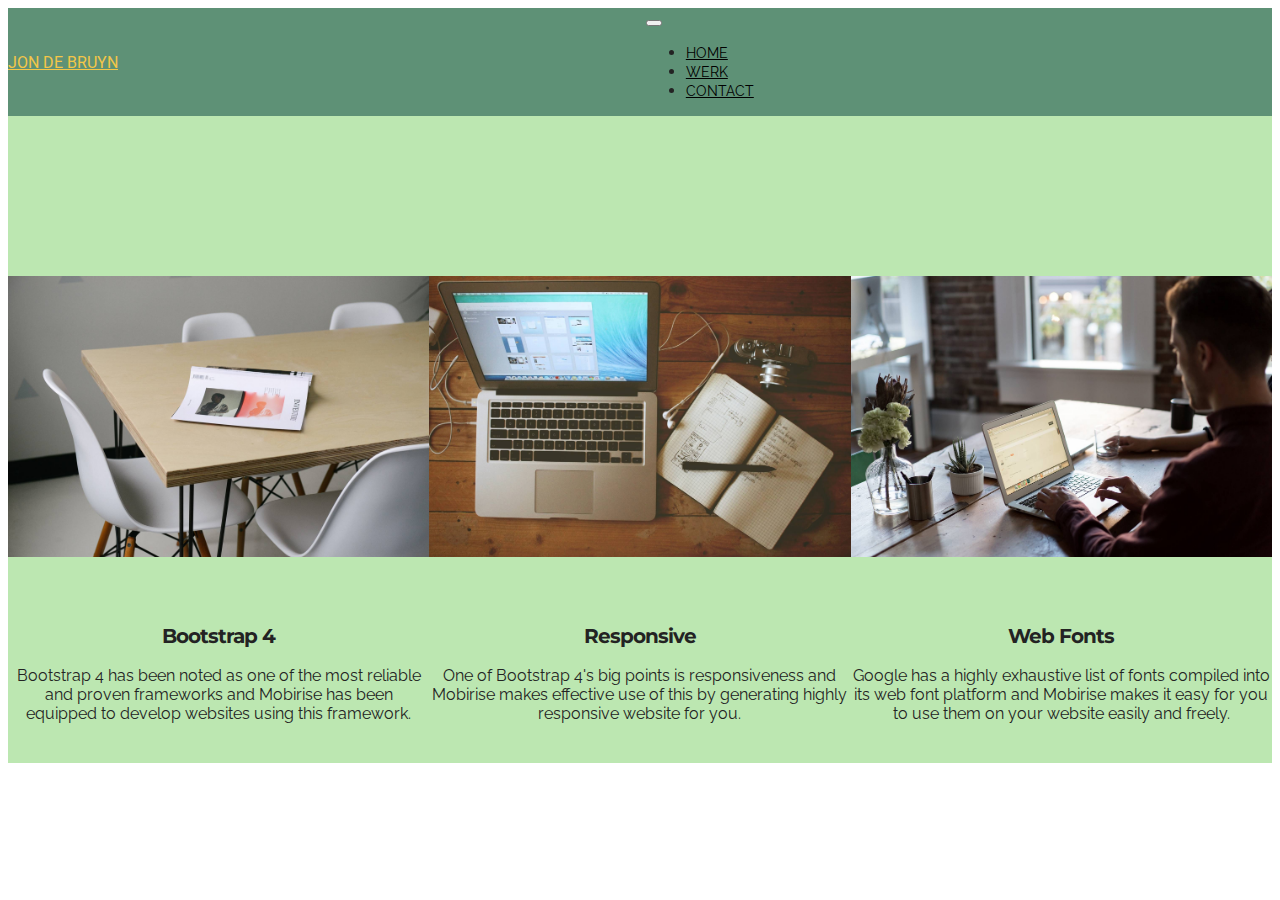
==== page1.html @ d021d60c "Revert "VERSIE 2018"" ====
<!DOCTYPE html>
<html>
<head>
  <!-- Site made with Mobirise Website Builder v3.6.4, https://mobirise.com -->
  <meta charset="UTF-8">
  <meta http-equiv="X-UA-Compatible" content="IE=edge">
  <meta name="generator" content="Mobirise v3.6.4, mobirise.com">
  <meta name="viewport" content="width=device-width, initial-scale=1">
  <link rel="shortcut icon" href="assets/images/logo.png" type="image/x-icon">
  <meta name="description" content="">
  
  <link rel="stylesheet" href="https://fonts.googleapis.com/css?family=Lora:400,700,400italic,700italic&amp;subset=latin">
  <link rel="stylesheet" href="https://fonts.googleapis.com/css?family=Montserrat:400,700">
  <link rel="stylesheet" href="https://fonts.googleapis.com/css?family=Raleway:400,100,200,300,500,600,700,800,900">
  <link rel="stylesheet" href="assets/et-line-font-plugin/style.css">
  <link rel="stylesheet" href="assets/bootstrap-material-design-font/css/material.css">
  <link rel="stylesheet" href="assets/tether/tether.min.css">
  <link rel="stylesheet" href="assets/bootstrap/css/bootstrap.min.css">
  <link rel="stylesheet" href="assets/socicon/css/socicon.min.css">
  <link rel="stylesheet" href="assets/dropdown/css/style.css">
  <link rel="stylesheet" href="assets/theme/css/style.css">
  <link rel="stylesheet" href="assets/mobirise/css/mbr-additional.css" type="text/css">
  
  
  
</head>
<body>
<section id="page1-ext_menu-0">

    <nav class="navbar navbar-dropdown navbar-fixed-top">
        <div class="container">

            <div class="mbr-table">
                <div class="mbr-table-cell">

                    <div class="navbar-brand">
                        
                        <a class="navbar-caption text-warning" href="https://mobirise.com">JON DE BRUYN<br></a>
                    </div>

                </div>
                <div class="mbr-table-cell">

                    <button class="navbar-toggler pull-xs-right hidden-md-up" type="button" data-toggle="collapse" data-target="#exCollapsingNavbar">
                        <div class="hamburger-icon"></div>
                    </button>

                    <ul class="nav-dropdown collapse pull-xs-right nav navbar-nav navbar-toggleable-sm" id="exCollapsingNavbar"><li class="nav-item"><a class="nav-link link" href="https://mobirise.com/">HOME<br></a></li><li class="nav-item"><a class="nav-link link" href="https://mobirise.com/">WERK</a></li><li class="nav-item"><a class="nav-link link" href="https://mobirise.com/">CONTACT<br></a></li></ul>
                    <button hidden="" class="navbar-toggler navbar-close" type="button" data-toggle="collapse" data-target="#exCollapsingNavbar">
                        <div class="close-icon"></div>
                    </button>

                </div>
            </div>

        </div>
    </nav>

</section>

<section class="engine"><a rel="external" href="https://mobirise.com">simple drag and drop web page maker software download</a></section><section class="mbr-cards mbr-section mbr-section-nopadding mbr-after-navbar" id="page1-features3-0" style="background-color: rgb(188, 231, 177);">

    

    <div class="mbr-cards-row row">
        <div class="mbr-cards-col col-xs-12 col-lg-4" style="padding-top: 160px; padding-bottom: 40px;">
            <div class="container">
              <div class="card cart-block">
                  <div class="card-img"><img src="assets/images/table.jpg" class="card-img-top"></div>
                  <div class="card-block">
                    <h4 class="card-title">Bootstrap 4</h4>
                    
                    <p class="card-text">Bootstrap 4 has been noted as one of the most reliable and proven frameworks and Mobirise has been equipped to develop websites using this framework.</p>
                    
                    </div>
                </div>
            </div>
        </div>
        <div class="mbr-cards-col col-xs-12 col-lg-4" style="padding-top: 160px; padding-bottom: 40px;">
            <div class="container">
                <div class="card cart-block">
                    <div class="card-img"><img src="assets/images/desktop.jpg" class="card-img-top"></div>
                    <div class="card-block">
                        <h4 class="card-title">Responsive</h4>
                        
                        <p class="card-text">One of Bootstrap 4's big points is responsiveness and Mobirise makes effective use of this by generating highly responsive website for you.</p>
                        
                    </div>
                </div>
            </div>
        </div>
        <div class="mbr-cards-col col-xs-12 col-lg-4" style="padding-top: 160px; padding-bottom: 40px;">
            <div class="container">
                <div class="card cart-block">
                    <div class="card-img"><img src="assets/images/coworkers.jpg" class="card-img-top"></div>
                    <div class="card-block">
                        <h4 class="card-title">Web Fonts</h4>
                        
                        <p class="card-text">Google has a highly exhaustive list of fonts compiled into its web font platform and Mobirise makes it easy for you to use them on your website easily and freely.</p>
                        
                    </div>
                </div>
            </div>
        </div>
        
        
        
    </div>
</section>


  <script src="assets/web/assets/jquery/jquery.min.js"></script>
  <script src="assets/tether/tether.min.js"></script>
  <script src="assets/bootstrap/js/bootstrap.min.js"></script>
  <script src="assets/smooth-scroll/SmoothScroll.js"></script>
  <script src="assets/dropdown/js/script.min.js"></script>
  <script src="assets/touchSwipe/jquery.touchSwipe.min.js"></script>
  <script src="assets/theme/js/script.js"></script>
  
  
</body>
</html>
---- assets/bootstrap-material-design-font/css/material.css ----
@font-face {
  font-family: 'Material-Design-Icons';
  src: url('../fonts/Material-Design-Icons.eot?3ocs8m');
  src: url('../fonts/Material-Design-Icons.eot?#iefix3ocs8m') format('embedded-opentype'), url('../fonts/Material-Design-Icons.woff?3ocs8m') format('woff'), url('../fonts/Material-Design-Icons.ttf?3ocs8m') format('truetype'), url('../fonts/Material-Design-Icons.svg?3ocs8m#Material-Design-Icons') format('svg');
  font-weight: normal;
  font-style: normal;
}
[class^="mdi-"],
[class*="mdi-"] {
  speak: none;
  display: inline-block;
  font-style: normal;
  font-variant:normal;
  font-weight:normal;
  /*font-size:24px;*/
  line-height:1;
  font-family:'Material-Design-Icons' !important;
  text-rendering: auto;
  
  -webkit-font-smoothing: antialiased;
  -moz-osx-font-smoothing: grayscale;
  -webkit-transform: translate(0, 0);
      -ms-transform: translate(0, 0);
          transform: translate(0, 0);
}
[class^="mdi-"]:before,
[class*="mdi-"]:before {
  display: inline-block;
  speak: none;
  text-decoration: inherit;
}
[class^="mdi-"].pull-left,
[class*="mdi-"].pull-left {
  margin-right: .3em;
}
[class^="mdi-"].pull-right,
[class*="mdi-"].pull-right {
  margin-left: .3em;
}
[class^="mdi-"].mdi-lg:before,
[class*="mdi-"].mdi-lg:before,
[class^="mdi-"].mdi-lg:after,
[class*="mdi-"].mdi-lg:after {
  font-size: 1.33333333em;
  line-height: 0.75em;
  vertical-align: -15%;
}
[class^="mdi-"].mdi-2x:before,
[class*="mdi-"].mdi-2x:before,
[class^="mdi-"].mdi-2x:after,
[class*="mdi-"].mdi-2x:after {
  font-size: 2em;
}
[class^="mdi-"].mdi-3x:before,
[class*="mdi-"].mdi-3x:before,
[class^="mdi-"].mdi-3x:after,
[class*="mdi-"].mdi-3x:after {
  font-size: 3em;
}
[class^="mdi-"].mdi-4x:before,
[class*="mdi-"].mdi-4x:before,
[class^="mdi-"].mdi-4x:after,
[class*="mdi-"].mdi-4x:after {
  font-size: 4em;
}
[class^="mdi-"].mdi-5x:before,
[class*="mdi-"].mdi-5x:before,
[class^="mdi-"].mdi-5x:after,
[class*="mdi-"].mdi-5x:after {
  font-size: 5em;
}
[class^="mdi-device-signal-cellular-"]:after,
[class^="mdi-device-battery-"]:after,
[class^="mdi-device-battery-charging-"]:after,
[class^="mdi-device-signal-cellular-connected-no-internet-"]:after,
[class^="mdi-device-signal-wifi-"]:after,
[class^="mdi-device-signal-wifi-statusbar-not-connected"]:after,
.mdi-device-network-wifi:after {
  opacity: .3;
  position: absolute;
  left: 0;
  top: 0;
  z-index: 1;
  display: inline-block;
  speak: none;
  text-decoration: inherit;
}
[class^="mdi-device-signal-cellular-"]:after {
  content: "\e758";
}
[class^="mdi-device-battery-"]:after {
  content: "\e735";
}
[class^="mdi-device-battery-charging-"]:after {
  content: "\e733";
}
[class^="mdi-device-signal-cellular-connected-no-internet-"]:after {
  content: "\e75d";
}
[class^="mdi-device-signal-wifi-"]:after,
.mdi-device-network-wifi:after {
  content: "\e765";
}
[class^="mdi-device-signal-wifi-statusbasr-not-connected"]:after {
  content: "\e8f7";
}
.mdi-device-signal-cellular-off:after,
.mdi-device-signal-cellular-null:after,
.mdi-device-signal-cellular-no-sim:after,
.mdi-device-signal-wifi-off:after,
.mdi-device-signal-wifi-4-bar:after,
.mdi-device-signal-cellular-4-bar:after,
.mdi-device-battery-alert:after,
.mdi-device-signal-cellular-connected-no-internet-4-bar:after,
.mdi-device-battery-std:after,
.mdi-device-battery-full .mdi-device-battery-unknown:after {
  content: "";
}
.mdi-fw {
  width: 1.28571429em;
  text-align: center;
}
.mdi-ul {
  padding-left: 0;
  margin-left: 2.14285714em;
  list-style-type: none;
}
.mdi-ul > li {
  position: relative;
}
.mdi-li {
  position: absolute;
  left: -2.14285714em;
  width: 2.14285714em;
  top: 0.14285714em;
  text-align: center;
}
.mdi-li.mdi-lg {
  left: -1.85714286em;
}
.mdi-border {
  padding: .2em .25em .15em;
  border: solid 0.08em #eeeeee;
  border-radius: .1em;
}
.mdi-spin {
  -webkit-animation: mdi-spin 2s infinite linear;
  animation: mdi-spin 2s infinite linear;
  -webkit-transform-origin: 50% 50%;
  -ms-transform-origin: 50% 50%;
      transform-origin: 50% 50%;
}
.mdi-pulse {
  -webkit-animation: mdi-spin 1s steps(8) infinite;
  animation: mdi-spin 1s steps(8) infinite;
  -webkit-transform-origin: 50% 50%;
  -ms-transform-origin: 50% 50%;
      transform-origin: 50% 50%;
}
@-webkit-keyframes mdi-spin {
  0% {
    -webkit-transform: rotate(0deg);
    transform: rotate(0deg);
  }
  100% {
    -webkit-transform: rotate(359deg);
    transform: rotate(359deg);
  }
}
@keyframes mdi-spin {
  0% {
    -webkit-transform: rotate(0deg);
    transform: rotate(0deg);
  }
  100% {
    -webkit-transform: rotate(359deg);
    transform: rotate(359deg);
  }
}
.mdi-rotate-90 {
  filter: progid:DXImageTransform.Microsoft.BasicImage(rotation=1);
  -webkit-transform: rotate(90deg);
  -ms-transform: rotate(90deg);
  transform: rotate(90deg);
}
.mdi-rotate-180 {
  filter: progid:DXImageTransform.Microsoft.BasicImage(rotation=2);
  -webkit-transform: rotate(180deg);
  -ms-transform: rotate(180deg);
  transform: rotate(180deg);
}
.mdi-rotate-270 {
  filter: progid:DXImageTransform.Microsoft.BasicImage(rotation=3);
  -webkit-transform: rotate(270deg);
  -ms-transform: rotate(270deg);
  transform: rotate(270deg);
}
.mdi-flip-horizontal {
  filter: progid:DXImageTransform.Microsoft.BasicImage(rotation=0, mirror=1);
  -webkit-transform: scale(-1, 1);
  -ms-transform: scale(-1, 1);
  transform: scale(-1, 1);
}
.mdi-flip-vertical {
  filter: progid:DXImageTransform.Microsoft.BasicImage(rotation=2, mirror=1);
  -webkit-transform: scale(1, -1);
  -ms-transform: scale(1, -1);
  transform: scale(1, -1);
}
:root .mdi-rotate-90,
:root .mdi-rotate-180,
:root .mdi-rotate-270,
:root .mdi-flip-horizontal,
:root .mdi-flip-vertical {
  -webkit-filter: none;
          filter: none;
}
.mdi-stack {
  position: relative;
  display: inline-block;
  width: 2em;
  height: 2em;
  line-height: 2em;
  vertical-align: middle;
}
.mdi-stack-1x,
.mdi-stack-2x {
  position: absolute;
  left: 0;
  width: 100%;
  text-align: center;
}
.mdi-stack-1x {
  line-height: inherit;
}
.mdi-stack-2x {
  font-size: 2em;
}
.mdi-inverse {
  color: #ffffff;
}
/* Start Icons */
.mdi-action-3d-rotation:before {
  content: "\e600";
}
.mdi-action-accessibility:before {
  content: "\e601";
}
.mdi-action-account-balance-wallet:before {
  content: "\e602";
}
.mdi-action-account-balance:before {
  content: "\e603";
}
.mdi-action-account-box:before {
  content: "\e604";
}
.mdi-action-account-child:before {
  content: "\e605";
}
.mdi-action-account-circle:before {
  content: "\e606";
}
.mdi-action-add-shopping-cart:before {
  content: "\e607";
}
.mdi-action-alarm-add:before {
  content: "\e608";
}
.mdi-action-alarm-off:before {
  content: "\e609";
}
.mdi-action-alarm-on:before {
  content: "\e60a";
}
.mdi-action-alarm:before {
  content: "\e60b";
}
.mdi-action-android:before {
  content: "\e60c";
}
.mdi-action-announcement:before {
  content: "\e60d";
}
.mdi-action-aspect-ratio:before {
  content: "\e60e";
}
.mdi-action-assessment:before {
  content: "\e60f";
}
.mdi-action-assignment-ind:before {
  content: "\e610";
}
.mdi-action-assignment-late:before {
  content: "\e611";
}
.mdi-action-assignment-return:before {
  content: "\e612";
}
.mdi-action-assignment-returned:before {
  content: "\e613";
}
.mdi-action-assignment-turned-in:before {
  content: "\e614";
}
.mdi-action-assignment:before {
  content: "\e615";
}
.mdi-action-autorenew:before {
  content: "\e616";
}
.mdi-action-backup:before {
  content: "\e617";
}
.mdi-action-book:before {
  content: "\e618";
}
.mdi-action-bookmark-outline:before {
  content: "\e619";
}
.mdi-action-bookmark:before {
  content: "\e61a";
}
.mdi-action-bug-report:before {
  content: "\e61b";
}
.mdi-action-cached:before {
  content: "\e61c";
}
.mdi-action-check-circle:before {
  content: "\e61d";
}
.mdi-action-class:before {
  content: "\e61e";
}
.mdi-action-credit-card:before {
  content: "\e61f";
}
.mdi-action-dashboard:before {
  content: "\e620";
}
.mdi-action-delete:before {
  content: "\e621";
}
.mdi-action-description:before {
  content: "\e622";
}
.mdi-action-dns:before {
  content: "\e623";
}
.mdi-action-done-all:before {
  content: "\e624";
}
.mdi-action-done:before {
  content: "\e625";
}
.mdi-action-event:before {
  content: "\e626";
}
.mdi-action-exit-to-app:before {
  content: "\e627";
}
.mdi-action-explore:before {
  content: "\e628";
}
.mdi-action-extension:before {
  content: "\e629";
}
.mdi-action-face-unlock:before {
  content: "\e62a";
}
.mdi-action-favorite-outline:before {
  content: "\e62b";
}
.mdi-action-favorite:before {
  content: "\e62c";
}
.mdi-action-find-in-page:before {
  content: "\e62d";
}
.mdi-action-find-replace:before {
  content: "\e62e";
}
.mdi-action-flip-to-back:before {
  content: "\e62f";
}
.mdi-action-flip-to-front:before {
  content: "\e630";
}
.mdi-action-get-app:before {
  content: "\e631";
}
.mdi-action-grade:before {
  content: "\e632";
}
.mdi-action-group-work:before {
  content: "\e633";
}
.mdi-action-help:before {
  content: "\e634";
}
.mdi-action-highlight-remove:before {
  content: "\e635";
}
.mdi-action-history:before {
  content: "\e636";
}
.mdi-action-home:before {
  content: "\e637";
}
.mdi-action-https:before {
  content: "\e638";
}
.mdi-action-info-outline:before {
  content: "\e639";
}
.mdi-action-info:before {
  content: "\e63a";
}
.mdi-action-input:before {
  content: "\e63b";
}
.mdi-action-invert-colors:before {
  content: "\e63c";
}
.mdi-action-label-outline:before {
  content: "\e63d";
}
.mdi-action-label:before {
  content: "\e63e";
}
.mdi-action-language:before {
  content: "\e63f";
}
.mdi-action-launch:before {
  content: "\e640";
}
.mdi-action-list:before {
  content: "\e641";
}
.mdi-action-lock-open:before {
  content: "\e642";
}
.mdi-action-lock-outline:before {
  content: "\e643";
}
.mdi-action-lock:before {
  content: "\e644";
}
.mdi-action-loyalty:before {
  content: "\e645";
}
.mdi-action-markunread-mailbox:before {
  content: "\e646";
}
.mdi-action-note-add:before {
  content: "\e647";
}
.mdi-action-open-in-browser:before {
  content: "\e648";
}
.mdi-action-open-in-new:before {
  content: "\e649";
}
.mdi-action-open-with:before {
  content: "\e64a";
}
.mdi-action-pageview:before {
  content: "\e64b";
}
.mdi-action-payment:before {
  content: "\e64c";
}
.mdi-action-perm-camera-mic:before {
  content: "\e64d";
}
.mdi-action-perm-contact-cal:before {
  content: "\e64e";
}
.mdi-action-perm-data-setting:before {
  content: "\e64f";
}
.mdi-action-perm-device-info:before {
  content: "\e650";
}
.mdi-action-perm-identity:before {
  content: "\e651";
}
.mdi-action-perm-media:before {
  content: "\e652";
}
.mdi-action-perm-phone-msg:before {
  content: "\e653";
}
.mdi-action-perm-scan-wifi:before {
  content: "\e654";
}
.mdi-action-picture-in-picture:before {
  content: "\e655";
}
.mdi-action-polymer:before {
  content: "\e656";
}
.mdi-action-print:before {
  content: "\e657";
}
.mdi-action-query-builder:before {
  content: "\e658";
}
.mdi-action-question-answer:before {
  content: "\e659";
}
.mdi-action-receipt:before {
  content: "\e65a";
}
.mdi-action-redeem:before {
  content: "\e65b";
}
.mdi-action-reorder:before {
  content: "\e65c";
}
.mdi-action-report-problem:before {
  content: "\e65d";
}
.mdi-action-restore:before {
  content: "\e65e";
}
.mdi-action-room:before {
  content: "\e65f";
}
.mdi-action-schedule:before {
  content: "\e660";
}
.mdi-action-search:before {
  content: "\e661";
}
.mdi-action-settings-applications:before {
  content: "\e662";
}
.mdi-action-settings-backup-restore:before {
  content: "\e663";
}
.mdi-action-settings-bluetooth:before {
  content: "\e664";
}
.mdi-action-settings-cell:before {
  content: "\e665";
}
.mdi-action-settings-display:before {
  content: "\e666";
}
.mdi-action-settings-ethernet:before {
  content: "\e667";
}
.mdi-action-settings-input-antenna:before {
  content: "\e668";
}
.mdi-action-settings-input-component:before {
  content: "\e669";
}
.mdi-action-settings-input-composite:before {
  content: "\e66a";
}
.mdi-action-settings-input-hdmi:before {
  content: "\e66b";
}
.mdi-action-settings-input-svideo:before {
  content: "\e66c";
}
.mdi-action-settings-overscan:before {
  content: "\e66d";
}
.mdi-action-settings-phone:before {
  content: "\e66e";
}
.mdi-action-settings-power:before {
  content: "\e66f";
}
.mdi-action-settings-remote:before {
  content: "\e670";
}
.mdi-action-settings-voice:before {
  content: "\e671";
}
.mdi-action-settings:before {
  content: "\e672";
}
.mdi-action-shop-two:before {
  content: "\e673";
}
.mdi-action-shop:before {
  content: "\e674";
}
.mdi-action-shopping-basket:before {
  content: "\e675";
}
.mdi-action-shopping-cart:before {
  content: "\e676";
}
.mdi-action-speaker-notes:before {
  content: "\e677";
}
.mdi-action-spellcheck:before {
  content: "\e678";
}
.mdi-action-star-rate:before {
  content: "\e679";
}
.mdi-action-stars:before {
  content: "\e67a";
}
.mdi-action-store:before {
  content: "\e67b";
}
.mdi-action-subject:before {
  content: "\e67c";
}
.mdi-action-supervisor-account:before {
  content: "\e67d";
}
.mdi-action-swap-horiz:before {
  content: "\e67e";
}
.mdi-action-swap-vert-circle:before {
  content: "\e67f";
}
.mdi-action-swap-vert:before {
  content: "\e680";
}
.mdi-action-system-update-tv:before {
  content: "\e681";
}
.mdi-action-tab-unselected:before {
  content: "\e682";
}
.mdi-action-tab:before {
  content: "\e683";
}
.mdi-action-theaters:before {
  content: "\e684";
}
.mdi-action-thumb-down:before {
  content: "\e685";
}
.mdi-action-thumb-up:before {
  content: "\e686";
}
.mdi-action-thumbs-up-down:before {
  content: "\e687";
}
.mdi-action-toc:before {
  content: "\e688";
}
.mdi-action-today:before {
  content: "\e689";
}
.mdi-action-track-changes:before {
  content: "\e68a";
}
.mdi-action-translate:before {
  content: "\e68b";
}
.mdi-action-trending-down:before {
  content: "\e68c";
}
.mdi-action-trending-neutral:before {
  content: "\e68d";
}
.mdi-action-trending-up:before {
  content: "\e68e";
}
.mdi-action-turned-in-not:before {
  content: "\e68f";
}
.mdi-action-turned-in:before {
  content: "\e690";
}
.mdi-action-verified-user:before {
  content: "\e691";
}
.mdi-action-view-agenda:before {
  content: "\e692";
}
.mdi-action-view-array:before {
  content: "\e693";
}
.mdi-action-view-carousel:before {
  content: "\e694";
}
.mdi-action-view-column:before {
  content: "\e695";
}
.mdi-action-view-day:before {
  content: "\e696";
}
.mdi-action-view-headline:before {
  content: "\e697";
}
.mdi-action-view-list:before {
  content: "\e698";
}
.mdi-action-view-module:before {
  content: "\e699";
}
.mdi-action-view-quilt:before {
  content: "\e69a";
}
.mdi-action-view-stream:before {
  content: "\e69b";
}
.mdi-action-view-week:before {
  content: "\e69c";
}
.mdi-action-visibility-off:before {
  content: "\e69d";
}
.mdi-action-visibility:before {
  content: "\e69e";
}
.mdi-action-wallet-giftcard:before {
  content: "\e69f";
}
.mdi-action-wallet-membership:before {
  content: "\e6a0";
}
.mdi-action-wallet-travel:before {
  content: "\e6a1";
}
.mdi-action-work:before {
  content: "\e6a2";
}
.mdi-alert-error:before {
  content: "\e6a3";
}
.mdi-alert-warning:before {
  content: "\e6a4";
}
.mdi-av-album:before {
  content: "\e6a5";
}
.mdi-av-closed-caption:before {
  content: "\e6a6";
}
.mdi-av-equalizer:before {
  content: "\e6a7";
}
.mdi-av-explicit:before {
  content: "\e6a8";
}
.mdi-av-fast-forward:before {
  content: "\e6a9";
}
.mdi-av-fast-rewind:before {
  content: "\e6aa";
}
.mdi-av-games:before {
  content: "\e6ab";
}
.mdi-av-hearing:before {
  content: "\e6ac";
}
.mdi-av-high-quality:before {
  content: "\e6ad";
}
.mdi-av-loop:before {
  content: "\e6ae";
}
.mdi-av-mic-none:before {
  content: "\e6af";
}
.mdi-av-mic-off:before {
  content: "\e6b0";
}
.mdi-av-mic:before {
  content: "\e6b1";
}
.mdi-av-movie:before {
  content: "\e6b2";
}
.mdi-av-my-library-add:before {
  content: "\e6b3";
}
.mdi-av-my-library-books:before {
  content: "\e6b4";
}
.mdi-av-my-library-music:before {
  content: "\e6b5";
}
.mdi-av-new-releases:before {
  content: "\e6b6";
}
.mdi-av-not-interested:before {
  content: "\e6b7";
}
.mdi-av-pause-circle-fill:before {
  content: "\e6b8";
}
.mdi-av-pause-circle-outline:before {
  content: "\e6b9";
}
.mdi-av-pause:before {
  content: "\e6ba";
}
.mdi-av-play-arrow:before {
  content: "\e6bb";
}
.mdi-av-play-circle-fill:before {
  content: "\e6bc";
}
.mdi-av-play-circle-outline:before {
  content: "\e6bd";
}
.mdi-av-play-shopping-bag:before {
  content: "\e6be";
}
.mdi-av-playlist-add:before {
  content: "\e6bf";
}
.mdi-av-queue-music:before {
  content: "\e6c0";
}
.mdi-av-queue:before {
  content: "\e6c1";
}
.mdi-av-radio:before {
  content: "\e6c2";
}
.mdi-av-recent-actors:before {
  content: "\e6c3";
}
.mdi-av-repeat-one:before {
  content: "\e6c4";
}
.mdi-av-repeat:before {
  content: "\e6c5";
}
.mdi-av-replay:before {
  content: "\e6c6";
}
.mdi-av-shuffle:before {
  content: "\e6c7";
}
.mdi-av-skip-next:before {
  content: "\e6c8";
}
.mdi-av-skip-previous:before {
  content: "\e6c9";
}
.mdi-av-snooze:before {
  content: "\e6ca";
}
.mdi-av-stop:before {
  content: "\e6cb";
}
.mdi-av-subtitles:before {
  content: "\e6cc";
}
.mdi-av-surround-sound:before {
  content: "\e6cd";
}
.mdi-av-timer:before {
  content: "\e6ce";
}
.mdi-av-video-collection:before {
  content: "\e6cf";
}
.mdi-av-videocam-off:before {
  content: "\e6d0";
}
.mdi-av-videocam:before {
  content: "\e6d1";
}
.mdi-av-volume-down:before {
  content: "\e6d2";
}
.mdi-av-volume-mute:before {
  content: "\e6d3";
}
.mdi-av-volume-off:before {
  content: "\e6d4";
}
.mdi-av-volume-up:before {
  content: "\e6d5";
}
.mdi-av-web:before {
  content: "\e6d6";
}
.mdi-communication-business:before {
  content: "\e6d7";
}
.mdi-communication-call-end:before {
  content: "\e6d8";
}
.mdi-communication-call-made:before {
  content: "\e6d9";
}
.mdi-communication-call-merge:before {
  content: "\e6da";
}
.mdi-communication-call-missed:before {
  content: "\e6db";
}
.mdi-communication-call-received:before {
  content: "\e6dc";
}
.mdi-communication-call-split:before {
  content: "\e6dd";
}
.mdi-communication-call:before {
  content: "\e6de";
}
.mdi-communication-chat:before {
  content: "\e6df";
}
.mdi-communication-clear-all:before {
  content: "\e6e0";
}
.mdi-communication-comment:before {
  content: "\e6e1";
}
.mdi-communication-contacts:before {
  content: "\e6e2";
}
.mdi-communication-dialer-sip:before {
  content: "\e6e3";
}
.mdi-communication-dialpad:before {
  content: "\e6e4";
}
.mdi-communication-dnd-on:before {
  content: "\e6e5";
}
.mdi-communication-email:before {
  content: "\e6e6";
}
.mdi-communication-forum:before {
  content: "\e6e7";
}
.mdi-communication-import-export:before {
  content: "\e6e8";
}
.mdi-communication-invert-colors-off:before {
  content: "\e6e9";
}
.mdi-communication-invert-colors-on:before {
  content: "\e6ea";
}
.mdi-communication-live-help:before {
  content: "\e6eb";
}
.mdi-communication-location-off:before {
  content: "\e6ec";
}
.mdi-communication-location-on:before {
  content: "\e6ed";
}
.mdi-communication-message:before {
  content: "\e6ee";
}
.mdi-communication-messenger:before {
  content: "\e6ef";
}
.mdi-communication-no-sim:before {
  content: "\e6f0";
}
.mdi-communication-phone:before {
  content: "\e6f1";
}
.mdi-communication-portable-wifi-off:before {
  content: "\e6f2";
}
.mdi-communication-quick-contacts-dialer:before {
  content: "\e6f3";
}
.mdi-communication-quick-contacts-mail:before {
  content: "\e6f4";
}
.mdi-communication-ring-volume:before {
  content: "\e6f5";
}
.mdi-communication-stay-current-landscape:before {
  content: "\e6f6";
}
.mdi-communication-stay-current-portrait:before {
  content: "\e6f7";
}
.mdi-communication-stay-primary-landscape:before {
  content: "\e6f8";
}
.mdi-communication-stay-primary-portrait:before {
  content: "\e6f9";
}
.mdi-communication-swap-calls:before {
  content: "\e6fa";
}
.mdi-communication-textsms:before {
  content: "\e6fb";
}
.mdi-communication-voicemail:before {
  content: "\e6fc";
}
.mdi-communication-vpn-key:before {
  content: "\e6fd";
}
.mdi-content-add-box:before {
  content: "\e6fe";
}
.mdi-content-add-circle-outline:before {
  content: "\e6ff";
}
.mdi-content-add-circle:before {
  content: "\e700";
}
.mdi-content-add:before {
  content: "\e701";
}
.mdi-content-archive:before {
  content: "\e702";
}
.mdi-content-backspace:before {
  content: "\e703";
}
.mdi-content-block:before {
  content: "\e704";
}
.mdi-content-clear:before {
  content: "\e705";
}
.mdi-content-content-copy:before {
  content: "\e706";
}
.mdi-content-content-cut:before {
  content: "\e707";
}
.mdi-content-content-paste:before {
  content: "\e708";
}
.mdi-content-create:before {
  content: "\e709";
}
.mdi-content-drafts:before {
  content: "\e70a";
}
.mdi-content-filter-list:before {
  content: "\e70b";
}
.mdi-content-flag:before {
  content: "\e70c";
}
.mdi-content-forward:before {
  content: "\e70d";
}
.mdi-content-gesture:before {
  content: "\e70e";
}
.mdi-content-inbox:before {
  content: "\e70f";
}
.mdi-content-link:before {
  content: "\e710";
}
.mdi-content-mail:before {
  content: "\e711";
}
.mdi-content-markunread:before {
  content: "\e712";
}
.mdi-content-redo:before {
  content: "\e713";
}
.mdi-content-remove-circle-outline:before {
  content: "\e714";
}
.mdi-content-remove-circle:before {
  content: "\e715";
}
.mdi-content-remove:before {
  content: "\e716";
}
.mdi-content-reply-all:before {
  content: "\e717";
}
.mdi-content-reply:before {
  content: "\e718";
}
.mdi-content-report:before {
  content: "\e719";
}
.mdi-content-save:before {
  content: "\e71a";
}
.mdi-content-select-all:before {
  content: "\e71b";
}
.mdi-content-send:before {
  content: "\e71c";
}
.mdi-content-sort:before {
  content: "\e71d";
}
.mdi-content-text-format:before {
  content: "\e71e";
}
.mdi-content-undo:before {
  content: "\e71f";
}
.mdi-editor-attach-file:before {
  content: "\e776";
}
.mdi-editor-attach-money:before {
  content: "\e777";
}
.mdi-editor-border-all:before {
  content: "\e778";
}
.mdi-editor-border-bottom:before {
  content: "\e779";
}
.mdi-editor-border-clear:before {
  content: "\e77a";
}
.mdi-editor-border-color:before {
  content: "\e77b";
}
.mdi-editor-border-horizontal:before {
  content: "\e77c";
}
.mdi-editor-border-inner:before {
  content: "\e77d";
}
.mdi-editor-border-left:before {
  content: "\e77e";
}
.mdi-editor-border-outer:before {
  content: "\e77f";
}
.mdi-editor-border-right:before {
  content: "\e780";
}
.mdi-editor-border-style:before {
  content: "\e781";
}
.mdi-editor-border-top:before {
  content: "\e782";
}
.mdi-editor-border-vertical:before {
  content: "\e783";
}
.mdi-editor-format-align-center:before {
  content: "\e784";
}
.mdi-editor-format-align-justify:before {
  content: "\e785";
}
.mdi-editor-format-align-left:before {
  content: "\e786";
}
.mdi-editor-format-align-right:before {
  content: "\e787";
}
.mdi-editor-format-bold:before {
  content: "\e788";
}
.mdi-editor-format-clear:before {
  content: "\e789";
}
.mdi-editor-format-color-fill:before {
  content: "\e78a";
}
.mdi-editor-format-color-reset:before {
  content: "\e78b";
}
.mdi-editor-format-color-text:before {
  content: "\e78c";
}
.mdi-editor-format-indent-decrease:before {
  content: "\e78d";
}
.mdi-editor-format-indent-increase:before {
  content: "\e78e";
}
.mdi-editor-format-italic:before {
  content: "\e78f";
}
.mdi-editor-format-line-spacing:before {
  content: "\e790";
}
.mdi-editor-format-list-bulleted:before {
  content: "\e791";
}
.mdi-editor-format-list-numbered:before {
  content: "\e792";
}
.mdi-editor-format-paint:before {
  content: "\e793";
}
.mdi-editor-format-quote:before {
  content: "\e794";
}
.mdi-editor-format-size:before {
  content: "\e795";
}
.mdi-editor-format-strikethrough:before {
  content: "\e796";
}
.mdi-editor-format-textdirection-l-to-r:before {
  content: "\e797";
}
.mdi-editor-format-textdirection-r-to-l:before {
  content: "\e798";
}
.mdi-editor-format-underline:before {
  content: "\e799";
}
.mdi-editor-functions:before {
  content: "\e79a";
}
.mdi-editor-insert-chart:before {
  content: "\e79b";
}
.mdi-editor-insert-comment:before {
  content: "\e79c";
}
.mdi-editor-insert-drive-file:before {
  content: "\e79d";
}
.mdi-editor-insert-emoticon:before {
  content: "\e79e";
}
.mdi-editor-insert-invitation:before {
  content: "\e79f";
}
.mdi-editor-insert-link:before {
  content: "\e7a0";
}
.mdi-editor-insert-photo:before {
  content: "\e7a1";
}
.mdi-editor-merge-type:before {
  content: "\e7a2";
}
.mdi-editor-mode-comment:before {
  content: "\e7a3";
}
.mdi-editor-mode-edit:before {
  content: "\e7a4";
}
.mdi-editor-publish:before {
  content: "\e7a5";
}
.mdi-editor-vertical-align-bottom:before {
  content: "\e7a6";
}
.mdi-editor-vertical-align-center:before {
  content: "\e7a7";
}
.mdi-editor-vertical-align-top:before {
  content: "\e7a8";
}
.mdi-editor-wrap-text:before {
  content: "\e7a9";
}
.mdi-file-attachment:before {
  content: "\e7aa";
}
.mdi-file-cloud-circle:before {
  content: "\e7ab";
}
.mdi-file-cloud-done:before {
  content: "\e7ac";
}
.mdi-file-cloud-download:before {
  content: "\e7ad";
}
.mdi-file-cloud-off:before {
  content: "\e7ae";
}
.mdi-file-cloud-queue:before {
  content: "\e7af";
}
.mdi-file-cloud-upload:before {
  content: "\e7b0";
}
.mdi-file-cloud:before {
  content: "\e7b1";
}
.mdi-file-file-download:before {
  content: "\e7b2";
}
.mdi-file-file-upload:before {
  content: "\e7b3";
}
.mdi-file-folder-open:before {
  content: "\e7b4";
}
.mdi-file-folder-shared:before {
  content: "\e7b5";
}
.mdi-file-folder:before {
  content: "\e7b6";
}
.mdi-device-access-alarm:before {
  content: "\e720";
}
.mdi-device-access-alarms:before {
  content: "\e721";
}
.mdi-device-access-time:before {
  content: "\e722";
}
.mdi-device-add-alarm:before {
  content: "\e723";
}
.mdi-device-airplanemode-off:before {
  content: "\e724";
}
.mdi-device-airplanemode-on:before {
  content: "\e725";
}
.mdi-device-battery-20:before {
  content: "\e726";
}
.mdi-device-battery-30:before {
  content: "\e727";
}
.mdi-device-battery-50:before {
  content: "\e728";
}
.mdi-device-battery-60:before {
  content: "\e729";
}
.mdi-device-battery-80:before {
  content: "\e72a";
}
.mdi-device-battery-90:before {
  content: "\e72b";
}
.mdi-device-battery-alert:before {
  content: "\e72c";
}
.mdi-device-battery-charging-20:before {
  content: "\e72d";
}
.mdi-device-battery-charging-30:before {
  content: "\e72e";
}
.mdi-device-battery-charging-50:before {
  content: "\e72f";
}
.mdi-device-battery-charging-60:before {
  content: "\e730";
}
.mdi-device-battery-charging-80:before {
  content: "\e731";
}
.mdi-device-battery-charging-90:before {
  content: "\e732";
}
.mdi-device-battery-charging-full:before {
  content: "\e733";
}
.mdi-device-battery-full:before {
  content: "\e734";
}
.mdi-device-battery-std:before {
  content: "\e735";
}
.mdi-device-battery-unknown:before {
  content: "\e736";
}
.mdi-device-bluetooth-connected:before {
  content: "\e737";
}
.mdi-device-bluetooth-disabled:before {
  content: "\e738";
}
.mdi-device-bluetooth-searching:before {
  content: "\e739";
}
.mdi-device-bluetooth:before {
  content: "\e73a";
}
.mdi-device-brightness-auto:before {
  content: "\e73b";
}
.mdi-device-brightness-high:before {
  content: "\e73c";
}
.mdi-device-brightness-low:before {
  content: "\e73d";
}
.mdi-device-brightness-medium:before {
  content: "\e73e";
}
.mdi-device-data-usage:before {
  content: "\e73f";
}
.mdi-device-developer-mode:before {
  content: "\e740";
}
.mdi-device-devices:before {
  content: "\e741";
}
.mdi-device-dvr:before {
  content: "\e742";
}
.mdi-device-gps-fixed:before {
  content: "\e743";
}
.mdi-device-gps-not-fixed:before {
  content: "\e744";
}
.mdi-device-gps-off:before {
  content: "\e745";
}
.mdi-device-location-disabled:before {
  content: "\e746";
}
.mdi-device-location-searching:before {
  content: "\e747";
}
.mdi-device-multitrack-audio:before {
  content: "\e748";
}
.mdi-device-network-cell:before {
  content: "\e749";
}
.mdi-device-network-wifi:before {
  content: "\e74a";
}
.mdi-device-nfc:before {
  content: "\e74b";
}
.mdi-device-now-wallpaper:before {
  content: "\e74c";
}
.mdi-device-now-widgets:before {
  content: "\e74d";
}
.mdi-device-screen-lock-landscape:before {
  content: "\e74e";
}
.mdi-device-screen-lock-portrait:before {
  content: "\e74f";
}
.mdi-device-screen-lock-rotation:before {
  content: "\e750";
}
.mdi-device-screen-rotation:before {
  content: "\e751";
}
.mdi-device-sd-storage:before {
  content: "\e752";
}
.mdi-device-settings-system-daydream:before {
  content: "\e753";
}
.mdi-device-signal-cellular-0-bar:before {
  content: "\e754";
}
.mdi-device-signal-cellular-1-bar:before {
  content: "\e755";
}
.mdi-device-signal-cellular-2-bar:before {
  content: "\e756";
}
.mdi-device-signal-cellular-3-bar:before {
  content: "\e757";
}
.mdi-device-signal-cellular-4-bar:before {
  content: "\e758";
}
.mdi-signal-wifi-statusbar-connected-no-internet-after:before {
  content: "\e8f6";
}
.mdi-device-signal-cellular-connected-no-internet-0-bar:before {
  content: "\e759";
}
.mdi-device-signal-cellular-connected-no-internet-1-bar:before {
  content: "\e75a";
}
.mdi-device-signal-cellular-connected-no-internet-2-bar:before {
  content: "\e75b";
}
.mdi-device-signal-cellular-connected-no-internet-3-bar:before {
  content: "\e75c";
}
.mdi-device-signal-cellular-connected-no-internet-4-bar:before {
  content: "\e75d";
}
.mdi-device-signal-cellular-no-sim:before {
  content: "\e75e";
}
.mdi-device-signal-cellular-null:before {
  content: "\e75f";
}
.mdi-device-signal-cellular-off:before {
  content: "\e760";
}
.mdi-device-signal-wifi-0-bar:before {
  content: "\e761";
}
.mdi-device-signal-wifi-1-bar:before {
  content: "\e762";
}
.mdi-device-signal-wifi-2-bar:before {
  content: "\e763";
}
.mdi-device-signal-wifi-3-bar:before {
  content: "\e764";
}
.mdi-device-signal-wifi-4-bar:before {
  content: "\e765";
}
.mdi-device-signal-wifi-off:before {
  content: "\e766";
}
.mdi-device-signal-wifi-statusbar-1-bar:before {
  content: "\e767";
}
.mdi-device-signal-wifi-statusbar-2-bar:before {
  content: "\e768";
}
.mdi-device-signal-wifi-statusbar-3-bar:before {
  content: "\e769";
}
.mdi-device-signal-wifi-statusbar-4-bar:before {
  content: "\e76a";
}
.mdi-device-signal-wifi-statusbar-connected-no-internet-:before {
  content: "\e76b";
}
.mdi-device-signal-wifi-statusbar-connected-no-internet:before {
  content: "\e76f";
}
.mdi-device-signal-wifi-statusbar-connected-no-internet-2:before {
  content: "\e76c";
}
.mdi-device-signal-wifi-statusbar-connected-no-internet-3:before {
  content: "\e76d";
}
.mdi-device-signal-wifi-statusbar-connected-no-internet-4:before {
  content: "\e76e";
}
.mdi-signal-wifi-statusbar-not-connected-after:before {
  content: "\e8f7";
}
.mdi-device-signal-wifi-statusbar-not-connected:before {
  content: "\e770";
}
.mdi-device-signal-wifi-statusbar-null:before {
  content: "\e771";
}
.mdi-device-storage:before {
  content: "\e772";
}
.mdi-device-usb:before {
  content: "\e773";
}
.mdi-device-wifi-lock:before {
  content: "\e774";
}
.mdi-device-wifi-tethering:before {
  content: "\e775";
}
.mdi-hardware-cast-connected:before {
  content: "\e7b7";
}
.mdi-hardware-cast:before {
  content: "\e7b8";
}
.mdi-hardware-computer:before {
  content: "\e7b9";
}
.mdi-hardware-desktop-mac:before {
  content: "\e7ba";
}
.mdi-hardware-desktop-windows:before {
  content: "\e7bb";
}
.mdi-hardware-dock:before {
  content: "\e7bc";
}
.mdi-hardware-gamepad:before {
  content: "\e7bd";
}
.mdi-hardware-headset-mic:before {
  content: "\e7be";
}
.mdi-hardware-headset:before {
  content: "\e7bf";
}
.mdi-hardware-keyboard-alt:before {
  content: "\e7c0";
}
.mdi-hardware-keyboard-arrow-down:before {
  content: "\e7c1";
}
.mdi-hardware-keyboard-arrow-left:before {
  content: "\e7c2";
}
.mdi-hardware-keyboard-arrow-right:before {
  content: "\e7c3";
}
.mdi-hardware-keyboard-arrow-up:before {
  content: "\e7c4";
}
.mdi-hardware-keyboard-backspace:before {
  content: "\e7c5";
}
.mdi-hardware-keyboard-capslock:before {
  content: "\e7c6";
}
.mdi-hardware-keyboard-control:before {
  content: "\e7c7";
}
.mdi-hardware-keyboard-hide:before {
  content: "\e7c8";
}
.mdi-hardware-keyboard-return:before {
  content: "\e7c9";
}
.mdi-hardware-keyboard-tab:before {
  content: "\e7ca";
}
.mdi-hardware-keyboard-voice:before {
  content: "\e7cb";
}
.mdi-hardware-keyboard:before {
  content: "\e7cc";
}
.mdi-hardware-laptop-chromebook:before {
  content: "\e7cd";
}
.mdi-hardware-laptop-mac:before {
  content: "\e7ce";
}
.mdi-hardware-laptop-windows:before {
  content: "\e7cf";
}
.mdi-hardware-laptop:before {
  content: "\e7d0";
}
.mdi-hardware-memory:before {
  content: "\e7d1";
}
.mdi-hardware-mouse:before {
  content: "\e7d2";
}
.mdi-hardware-phone-android:before {
  content: "\e7d3";
}
.mdi-hardware-phone-iphone:before {
  content: "\e7d4";
}
.mdi-hardware-phonelink-off:before {
  content: "\e7d5";
}
.mdi-hardware-phonelink:before {
  content: "\e7d6";
}
.mdi-hardware-security:before {
  content: "\e7d7";
}
.mdi-hardware-sim-card:before {
  content: "\e7d8";
}
.mdi-hardware-smartphone:before {
  content: "\e7d9";
}
.mdi-hardware-speaker:before {
  content: "\e7da";
}
.mdi-hardware-tablet-android:before {
  content: "\e7db";
}
.mdi-hardware-tablet-mac:before {
  content: "\e7dc";
}
.mdi-hardware-tablet:before {
  content: "\e7dd";
}
.mdi-hardware-tv:before {
  content: "\e7de";
}
.mdi-hardware-watch:before {
  content: "\e7df";
}
.mdi-image-add-to-photos:before {
  content: "\e7e0";
}
.mdi-image-adjust:before {
  content: "\e7e1";
}
.mdi-image-assistant-photo:before {
  content: "\e7e2";
}
.mdi-image-audiotrack:before {
  content: "\e7e3";
}
.mdi-image-blur-circular:before {
  content: "\e7e4";
}
.mdi-image-blur-linear:before {
  content: "\e7e5";
}
.mdi-image-blur-off:before {
  content: "\e7e6";
}
.mdi-image-blur-on:before {
  content: "\e7e7";
}
.mdi-image-brightness-1:before {
  content: "\e7e8";
}
.mdi-image-brightness-2:before {
  content: "\e7e9";
}
.mdi-image-brightness-3:before {
  content: "\e7ea";
}
.mdi-image-brightness-4:before {
  content: "\e7eb";
}
.mdi-image-brightness-5:before {
  content: "\e7ec";
}
.mdi-image-brightness-6:before {
  content: "\e7ed";
}
.mdi-image-brightness-7:before {
  content: "\e7ee";
}
.mdi-image-brush:before {
  content: "\e7ef";
}
.mdi-image-camera-alt:before {
  content: "\e7f0";
}
.mdi-image-camera-front:before {
  content: "\e7f1";
}
.mdi-image-camera-rear:before {
  content: "\e7f2";
}
.mdi-image-camera-roll:before {
  content: "\e7f3";
}
.mdi-image-camera:before {
  content: "\e7f4";
}
.mdi-image-center-focus-strong:before {
  content: "\e7f5";
}
.mdi-image-center-focus-weak:before {
  content: "\e7f6";
}
.mdi-image-collections:before {
  content: "\e7f7";
}
.mdi-image-color-lens:before {
  content: "\e7f8";
}
.mdi-image-colorize:before {
  content: "\e7f9";
}
.mdi-image-compare:before {
  content: "\e7fa";
}
.mdi-image-control-point-duplicate:before {
  content: "\e7fb";
}
.mdi-image-control-point:before {
  content: "\e7fc";
}
.mdi-image-crop-3-2:before {
  content: "\e7fd";
}
.mdi-image-crop-5-4:before {
  content: "\e7fe";
}
.mdi-image-crop-7-5:before {
  content: "\e7ff";
}
.mdi-image-crop-16-9:before {
  content: "\e800";
}
.mdi-image-crop-din:before {
  content: "\e801";
}
.mdi-image-crop-free:before {
  content: "\e802";
}
.mdi-image-crop-landscape:before {
  content: "\e803";
}
.mdi-image-crop-original:before {
  content: "\e804";
}
.mdi-image-crop-portrait:before {
  content: "\e805";
}
.mdi-image-crop-square:before {
  content: "\e806";
}
.mdi-image-crop:before {
  content: "\e807";
}
.mdi-image-dehaze:before {
  content: "\e808";
}
.mdi-image-details:before {
  content: "\e809";
}
.mdi-image-edit:before {
  content: "\e80a";
}
.mdi-image-exposure-minus-1:before {
  content: "\e80b";
}
.mdi-image-exposure-minus-2:before {
  content: "\e80c";
}
.mdi-image-exposure-plus-1:before {
  content: "\e80d";
}
.mdi-image-exposure-plus-2:before {
  content: "\e80e";
}
.mdi-image-exposure-zero:before {
  content: "\e80f";
}
.mdi-image-exposure:before {
  content: "\e810";
}
.mdi-image-filter-1:before {
  content: "\e811";
}
.mdi-image-filter-2:before {
  content: "\e812";
}
.mdi-image-filter-3:before {
  content: "\e813";
}
.mdi-image-filter-4:before {
  content: "\e814";
}
.mdi-image-filter-5:before {
  content: "\e815";
}
.mdi-image-filter-6:before {
  content: "\e816";
}
.mdi-image-filter-7:before {
  content: "\e817";
}
.mdi-image-filter-8:before {
  content: "\e818";
}
.mdi-image-filter-9-plus:before {
  content: "\e819";
}
.mdi-image-filter-9:before {
  content: "\e81a";
}
.mdi-image-filter-b-and-w:before {
  content: "\e81b";
}
.mdi-image-filter-center-focus:before {
  content: "\e81c";
}
.mdi-image-filter-drama:before {
  content: "\e81d";
}
.mdi-image-filter-frames:before {
  content: "\e81e";
}
.mdi-image-filter-hdr:before {
  content: "\e81f";
}
.mdi-image-filter-none:before {
  content: "\e820";
}
.mdi-image-filter-tilt-shift:before {
  content: "\e821";
}
.mdi-image-filter-vintage:before {
  content: "\e822";
}
.mdi-image-filter:before {
  content: "\e823";
}
.mdi-image-flare:before {
  content: "\e824";
}
.mdi-image-flash-auto:before {
  content: "\e825";
}
.mdi-image-flash-off:before {
  content: "\e826";
}
.mdi-image-flash-on:before {
  content: "\e827";
}
.mdi-image-flip:before {
  content: "\e828";
}
.mdi-image-gradient:before {
  content: "\e829";
}
.mdi-image-grain:before {
  content: "\e82a";
}
.mdi-image-grid-off:before {
  content: "\e82b";
}
.mdi-image-grid-on:before {
  content: "\e82c";
}
.mdi-image-hdr-off:before {
  content: "\e82d";
}
.mdi-image-hdr-on:before {
  content: "\e82e";
}
.mdi-image-hdr-strong:before {
  content: "\e82f";
}
.mdi-image-hdr-weak:before {
  content: "\e830";
}
.mdi-image-healing:before {
  content: "\e831";
}
.mdi-image-image-aspect-ratio:before {
  content: "\e832";
}
.mdi-image-image:before {
  content: "\e833";
}
.mdi-image-iso:before {
  content: "\e834";
}
.mdi-image-landscape:before {
  content: "\e835";
}
.mdi-image-leak-add:before {
  content: "\e836";
}
.mdi-image-leak-remove:before {
  content: "\e837";
}
.mdi-image-lens:before {
  content: "\e838";
}
.mdi-image-looks-3:before {
  content: "\e839";
}
.mdi-image-looks-4:before {
  content: "\e83a";
}
.mdi-image-looks-5:before {
  content: "\e83b";
}
.mdi-image-looks-6:before {
  content: "\e83c";
}
.mdi-image-looks-one:before {
  content: "\e83d";
}
.mdi-image-looks-two:before {
  content: "\e83e";
}
.mdi-image-looks:before {
  content: "\e83f";
}
.mdi-image-loupe:before {
  content: "\e840";
}
.mdi-image-movie-creation:before {
  content: "\e841";
}
.mdi-image-nature-people:before {
  content: "\e842";
}
.mdi-image-nature:before {
  content: "\e843";
}
.mdi-image-navigate-before:before {
  content: "\e844";
}
.mdi-image-navigate-next:before {
  content: "\e845";
}
.mdi-image-palette:before {
  content: "\e846";
}
.mdi-image-panorama-fisheye:before {
  content: "\e847";
}
.mdi-image-panorama-horizontal:before {
  content: "\e848";
}
.mdi-image-panorama-vertical:before {
  content: "\e849";
}
.mdi-image-panorama-wide-angle:before {
  content: "\e84a";
}
.mdi-image-panorama:before {
  content: "\e84b";
}
.mdi-image-photo-album:before {
  content: "\e84c";
}
.mdi-image-photo-camera:before {
  content: "\e84d";
}
.mdi-image-photo-library:before {
  content: "\e84e";
}
.mdi-image-photo:before {
  content: "\e84f";
}
.mdi-image-portrait:before {
  content: "\e850";
}
.mdi-image-remove-red-eye:before {
  content: "\e851";
}
.mdi-image-rotate-left:before {
  content: "\e852";
}
.mdi-image-rotate-right:before {
  content: "\e853";
}
.mdi-image-slideshow:before {
  content: "\e854";
}
.mdi-image-straighten:before {
  content: "\e855";
}
.mdi-image-style:before {
  content: "\e856";
}
.mdi-image-switch-camera:before {
  content: "\e857";
}
.mdi-image-switch-video:before {
  content: "\e858";
}
.mdi-image-tag-faces:before {
  content: "\e859";
}
.mdi-image-texture:before {
  content: "\e85a";
}
.mdi-image-timelapse:before {
  content: "\e85b";
}
.mdi-image-timer-3:before {
  content: "\e85c";
}
.mdi-image-timer-10:before {
  content: "\e85d";
}
.mdi-image-timer-auto:before {
  content: "\e85e";
}
.mdi-image-timer-off:before {
  content: "\e85f";
}
.mdi-image-timer:before {
  content: "\e860";
}
.mdi-image-tonality:before {
  content: "\e861";
}
.mdi-image-transform:before {
  content: "\e862";
}
.mdi-image-tune:before {
  content: "\e863";
}
.mdi-image-wb-auto:before {
  content: "\e864";
}
.mdi-image-wb-cloudy:before {
  content: "\e865";
}
.mdi-image-wb-incandescent:before {
  content: "\e866";
}
.mdi-image-wb-irradescent:before {
  content: "\e867";
}
.mdi-image-wb-sunny:before {
  content: "\e868";
}
.mdi-maps-beenhere:before {
  content: "\e869";
}
.mdi-maps-directions-bike:before {
  content: "\e86a";
}
.mdi-maps-directions-bus:before {
  content: "\e86b";
}
.mdi-maps-directions-car:before {
  content: "\e86c";
}
.mdi-maps-directions-ferry:before {
  content: "\e86d";
}
.mdi-maps-directions-subway:before {
  content: "\e86e";
}
.mdi-maps-directions-train:before {
  content: "\e86f";
}
.mdi-maps-directions-transit:before {
  content: "\e870";
}
.mdi-maps-directions-walk:before {
  content: "\e871";
}
.mdi-maps-directions:before {
  content: "\e872";
}
.mdi-maps-flight:before {
  content: "\e873";
}
.mdi-maps-hotel:before {
  content: "\e874";
}
.mdi-maps-layers-clear:before {
  content: "\e875";
}
.mdi-maps-layers:before {
  content: "\e876";
}
.mdi-maps-local-airport:before {
  content: "\e877";
}
.mdi-maps-local-atm:before {
  content: "\e878";
}
.mdi-maps-local-attraction:before {
  content: "\e879";
}
.mdi-maps-local-bar:before {
  content: "\e87a";
}
.mdi-maps-local-cafe:before {
  content: "\e87b";
}
.mdi-maps-local-car-wash:before {
  content: "\e87c";
}
.mdi-maps-local-convenience-store:before {
  content: "\e87d";
}
.mdi-maps-local-drink:before {
  content: "\e87e";
}
.mdi-maps-local-florist:before {
  content: "\e87f";
}
.mdi-maps-local-gas-station:before {
  content: "\e880";
}
.mdi-maps-local-grocery-store:before {
  content: "\e881";
}
.mdi-maps-local-hospital:before {
  content: "\e882";
}
.mdi-maps-local-hotel:before {
  content: "\e883";
}
.mdi-maps-local-laundry-service:before {
  content: "\e884";
}
.mdi-maps-local-library:before {
  content: "\e885";
}
.mdi-maps-local-mall:before {
  content: "\e886";
}
.mdi-maps-local-movies:before {
  content: "\e887";
}
.mdi-maps-local-offer:before {
  content: "\e888";
}
.mdi-maps-local-parking:before {
  content: "\e889";
}
.mdi-maps-local-pharmacy:before {
  content: "\e88a";
}
.mdi-maps-local-phone:before {
  content: "\e88b";
}
.mdi-maps-local-pizza:before {
  content: "\e88c";
}
.mdi-maps-local-play:before {
  content: "\e88d";
}
.mdi-maps-local-post-office:before {
  content: "\e88e";
}
.mdi-maps-local-print-shop:before {
  content: "\e88f";
}
.mdi-maps-local-restaurant:before {
  content: "\e890";
}
.mdi-maps-local-see:before {
  content: "\e891";
}
.mdi-maps-local-shipping:before {
  content: "\e892";
}
.mdi-maps-local-taxi:before {
  content: "\e893";
}
.mdi-maps-location-history:before {
  content: "\e894";
}
.mdi-maps-map:before {
  content: "\e895";
}
.mdi-maps-my-location:before {
  content: "\e896";
}
.mdi-maps-navigation:before {
  content: "\e897";
}
.mdi-maps-pin-drop:before {
  content: "\e898";
}
.mdi-maps-place:before {
  content: "\e899";
}
.mdi-maps-rate-review:before {
  content: "\e89a";
}
.mdi-maps-restaurant-menu:before {
  content: "\e89b";
}
.mdi-maps-satellite:before {
  content: "\e89c";
}
.mdi-maps-store-mall-directory:before {
  content: "\e89d";
}
.mdi-maps-terrain:before {
  content: "\e89e";
}
.mdi-maps-traffic:before {
  content: "\e89f";
}
.mdi-navigation-apps:before {
  content: "\e8a0";
}
.mdi-navigation-arrow-back:before {
  content: "\e8a1";
}
.mdi-navigation-arrow-drop-down-circle:before {
  content: "\e8a2";
}
.mdi-navigation-arrow-drop-down:before {
  content: "\e8a3";
}
.mdi-navigation-arrow-drop-up:before {
  content: "\e8a4";
}
.mdi-navigation-arrow-forward:before {
  content: "\e8a5";
}
.mdi-navigation-cancel:before {
  content: "\e8a6";
}
.mdi-navigation-check:before {
  content: "\e8a7";
}
.mdi-navigation-chevron-left:before {
  content: "\e8a8";
}
.mdi-navigation-chevron-right:before {
  content: "\e8a9";
}
.mdi-navigation-close:before {
  content: "\e8aa";
}
.mdi-navigation-expand-less:before {
  content: "\e8ab";
}
.mdi-navigation-expand-more:before {
  content: "\e8ac";
}
.mdi-navigation-fullscreen-exit:before {
  content: "\e8ad";
}
.mdi-navigation-fullscreen:before {
  content: "\e8ae";
}
.mdi-navigation-menu:before {
  content: "\e8af";
}
.mdi-navigation-more-horiz:before {
  content: "\e8b0";
}
.mdi-navigation-more-vert:before {
  content: "\e8b1";
}
.mdi-navigation-refresh:before {
  content: "\e8b2";
}
.mdi-navigation-unfold-less:before {
  content: "\e8b3";
}
.mdi-navigation-unfold-more:before {
  content: "\e8b4";
}
.mdi-notification-adb:before {
  content: "\e8b5";
}
.mdi-notification-bluetooth-audio:before {
  content: "\e8b6";
}
.mdi-notification-disc-full:before {
  content: "\e8b7";
}
.mdi-notification-dnd-forwardslash:before {
  content: "\e8b8";
}
.mdi-notification-do-not-disturb:before {
  content: "\e8b9";
}
.mdi-notification-drive-eta:before {
  content: "\e8ba";
}
.mdi-notification-event-available:before {
  content: "\e8bb";
}
.mdi-notification-event-busy:before {
  content: "\e8bc";
}
.mdi-notification-event-note:before {
  content: "\e8bd";
}
.mdi-notification-folder-special:before {
  content: "\e8be";
}
.mdi-notification-mms:before {
  content: "\e8bf";
}
.mdi-notification-more:before {
  content: "\e8c0";
}
.mdi-notification-network-locked:before {
  content: "\e8c1";
}
.mdi-notification-phone-bluetooth-speaker:before {
  content: "\e8c2";
}
.mdi-notification-phone-forwarded:before {
  content: "\e8c3";
}
.mdi-notification-phone-in-talk:before {
  content: "\e8c4";
}
.mdi-notification-phone-locked:before {
  content: "\e8c5";
}
.mdi-notification-phone-missed:before {
  content: "\e8c6";
}
.mdi-notification-phone-paused:before {
  content: "\e8c7";
}
.mdi-notification-play-download:before {
  content: "\e8c8";
}
.mdi-notification-play-install:before {
  content: "\e8c9";
}
.mdi-notification-sd-card:before {
  content: "\e8ca";
}
.mdi-notification-sim-card-alert:before {
  content: "\e8cb";
}
.mdi-notification-sms-failed:before {
  content: "\e8cc";
}
.mdi-notification-sms:before {
  content: "\e8cd";
}
.mdi-notification-sync-disabled:before {
  content: "\e8ce";
}
.mdi-notification-sync-problem:before {
  content: "\e8cf";
}
.mdi-notification-sync:before {
  content: "\e8d0";
}
.mdi-notification-system-update:before {
  content: "\e8d1";
}
.mdi-notification-tap-and-play:before {
  content: "\e8d2";
}
.mdi-notification-time-to-leave:before {
  content: "\e8d3";
}
.mdi-notification-vibration:before {
  content: "\e8d4";
}
.mdi-notification-voice-chat:before {
  content: "\e8d5";
}
.mdi-notification-vpn-lock:before {
  content: "\e8d6";
}
.mdi-social-cake:before {
  content: "\e8d7";
}
.mdi-social-domain:before {
  content: "\e8d8";
}
.mdi-social-group-add:before {
  content: "\e8d9";
}
.mdi-social-group:before {
  content: "\e8da";
}
.mdi-social-location-city:before {
  content: "\e8db";
}
.mdi-social-mood:before {
  content: "\e8dc";
}
.mdi-social-notifications-none:before {
  content: "\e8dd";
}
.mdi-social-notifications-off:before {
  content: "\e8de";
}
.mdi-social-notifications-on:before {
  content: "\e8df";
}
.mdi-social-notifications-paused:before {
  content: "\e8e0";
}
.mdi-social-notifications:before {
  content: "\e8e1";
}
.mdi-social-pages:before {
  content: "\e8e2";
}
.mdi-social-party-mode:before {
  content: "\e8e3";
}
.mdi-social-people-outline:before {
  content: "\e8e4";
}
.mdi-social-people:before {
  content: "\e8e5";
}
.mdi-social-person-add:before {
  content: "\e8e6";
}
.mdi-social-person-outline:before {
  content: "\e8e7";
}
.mdi-social-person:before {
  content: "\e8e8";
}
.mdi-social-plus-one:before {
  content: "\e8e9";
}
.mdi-social-poll:before {
  content: "\e8ea";
}
.mdi-social-public:before {
  content: "\e8eb";
}
.mdi-social-school:before {
  content: "\e8ec";
}
.mdi-social-share:before {
  content: "\e8ed";
}
.mdi-social-whatshot:before {
  content: "\e8ee";
}
.mdi-toggle-check-box-outline-blank:before {
  content: "\e8ef";
}
.mdi-toggle-check-box:before {
  content: "\e8f0";
}
.mdi-toggle-radio-button-off:before {
  content: "\e8f1";
}
.mdi-toggle-radio-button-on:before {
  content: "\e8f2";
}
.mdi-toggle-star-half:before {
  content: "\e8f3";
}
.mdi-toggle-star-outline:before {
  content: "\e8f4";
}
.mdi-toggle-star:before {
  content: "\e8f5";
}
---- assets/socicon/css/socicon.min.css ----
@font-face{font-family:'socicon';src:url('../fonts/socicon.eot');src:url('../fonts/socicon.eot?#iefix') format('embedded-opentype'),url('../fonts/socicon.woff') format('woff'),url('../fonts/socicon.woff2') format('woff2'),url('../fonts/socicon.ttf') format('truetype'),url('../fonts/socicon.svg#sociconregular') format('svg');font-weight:normal;font-style:normal}.socicon{position:relative;top:1px;display:inline-block;font-family:'socicon';font-style:normal;font-weight:normal;line-height:1;text-transform:none !important;-webkit-font-smoothing:antialiased;-moz-osx-font-smoothing:grayscale}.socicon-twitter:before{content:"a"}.socicon-facebook:before{content:"b"}.socicon-google:before{content:"c"}.socicon-pinterest:before{content:"d"}.socicon-foursquare:before{content:"e"}.socicon-yahoo:before{content:"f"}.socicon-skype:before{content:"g"}.socicon-yelp:before{content:"h"}.socicon-feedburner:before{content:"i"}.socicon-linkedin:before{content:"j"}.socicon-viadeo:before{content:"k"}.socicon-xing:before{content:"l"}.socicon-myspace:before{content:"m"}.socicon-soundcloud:before{content:"n"}.socicon-spotify:before{content:"o"}.socicon-grooveshark:before{content:"p"}.socicon-lastfm:before{content:"q"}.socicon-youtube:before{content:"r"}.socicon-vimeo:before{content:"s"}.socicon-dailymotion:before{content:"t"}.socicon-vine:before{content:"u"}.socicon-flickr:before{content:"v"}.socicon-500px:before{content:"w"}.socicon-instagram:before{content:"x"}.socicon-wordpress:before{content:"y"}.socicon-tumblr:before{content:"z"}.socicon-blogger:before{content:"A"}.socicon-technorati:before{content:"B"}.socicon-reddit:before{content:"C"}.socicon-dribbble:before{content:"D"}.socicon-stumbleupon:before{content:"E"}.socicon-digg:before{content:"F"}.socicon-envato:before{content:"G"}.socicon-behance:before{content:"H"}.socicon-delicious:before{content:"I"}.socicon-deviantart:before{content:"J"}.socicon-forrst:before{content:"K"}.socicon-play:before{content:"L"}.socicon-zerply:before{content:"M"}.socicon-wikipedia:before{content:"N"}.socicon-apple:before{content:"O"}.socicon-flattr:before{content:"P"}.socicon-github:before{content:"Q"}.socicon-chimein:before{content:"R"}.socicon-friendfeed:before{content:"S"}.socicon-newsvine:before{content:"T"}.socicon-identica:before{content:"U"}.socicon-bebo:before{content:"V"}.socicon-zynga:before{content:"W"}.socicon-steam:before{content:"X"}.socicon-xbox:before{content:"Y"}.socicon-windows:before{content:"Z"}.socicon-outlook:before{content:"1"}.socicon-coderwall:before{content:"2"}.socicon-tripadvisor:before{content:"3"}.socicon-appnet:before{content:"4"}.socicon-goodreads:before{content:"5"}.socicon-tripit:before{content:"6"}.socicon-lanyrd:before{content:"7"}.socicon-slideshare:before{content:"8"}.socicon-buffer:before{content:"9"}.socicon-rss:before{content:","}.socicon-vkontakte:before{content:";"}.socicon-disqus:before{content:":"}.socicon-houzz:before{content:"+"}.socicon-mail:before{content:"@"}.socicon-patreon:before{content:"="}.socicon-paypal:before{content:"-"}.socicon-playstation:before{content:"^"}.socicon-smugmug:before{content:"¨"}.socicon-swarm:before{content:"$"}.socicon-triplej:before{content:"*"}.socicon-yammer:before{content:"&"}.socicon-stackoverflow:before{content:"("}.socicon-drupal:before{content:"#"}.socicon-odnoklassniki:before{content:"."}.socicon-android:before{content:"_"}.socicon-meetup:before{content:"]"}.socicon-persona:before{content:")"}.socicon-amazon:before{content:"£"}.socicon-ello:before{content:"'"}.socicon-mixcloud:before{content:"\""}.socicon-8tracks:before{content:"}"}.socicon-twitch:before{content:"{"}.socicon-bg-twitter{background:#4da7de}.socicon-bg-twitter:hover{background:#4da7de !important}.socicon-bg-facebook{background:#3e5b98}.socicon-bg-facebook:hover{background:#3e5b98 !important}.socicon-bg-google{background:#d93e2d}.socicon-bg-google:hover{background:#d93e2d !important}.socicon-bg-pinterest{background:#c92619}.socicon-bg-pinterest:hover{background:#c92619 !important}.socicon-bg-foursquare{background:#f94877}.socicon-bg-foursquare:hover{background:#f94877 !important}.socicon-bg-yahoo{background:#6e2a85}.socicon-bg-yahoo:hover{background:#6e2a85 !important}.socicon-bg-skype{background:#28abe3}.socicon-bg-skype:hover{background:#28abe3 !important}.socicon-bg-yelp{background:#c83218}.socicon-bg-yelp:hover{background:#c83218 !important}.socicon-bg-feedburner{background:#fc0}.socicon-bg-feedburner:hover{background:#fc0 !important}.socicon-bg-linkedin{background:#3371b7}.socicon-bg-linkedin:hover{background:#3371b7 !important}.socicon-bg-viadeo{background:#e4a000}.socicon-bg-viadeo:hover{background:#e4a000 !important}.socicon-bg-xing{background:#005a60}.socicon-bg-xing:hover{background:#005a60 !important}.socicon-bg-myspace{background:#323232}.socicon-bg-myspace:hover{background:#323232 !important}.socicon-bg-soundcloud{background:#fe3801}.socicon-bg-soundcloud:hover{background:#fe3801 !important}.socicon-bg-spotify{background:#7bb342}.socicon-bg-spotify:hover{background:#7bb342 !important}.socicon-bg-grooveshark{background:#000}.socicon-bg-grooveshark:hover{background:#000 !important}.socicon-bg-lastfm{background:#d41316}.socicon-bg-lastfm:hover{background:#d41316 !important}.socicon-bg-youtube{background:#e02a20}.socicon-bg-youtube:hover{background:#e02a20 !important}.socicon-bg-vimeo{background:#51b5e7}.socicon-bg-vimeo:hover{background:#51b5e7 !important}.socicon-bg-dailymotion{background:#004e72}.socicon-bg-dailymotion:hover{background:#004e72 !important}.socicon-bg-vine{background:#00b389}.socicon-bg-vine:hover{background:#00b389 !important}.socicon-bg-flickr{background:#1e1e1b}.socicon-bg-flickr:hover{background:#1e1e1b !important}.socicon-bg-500px{background:#58a9de}.socicon-bg-500px:hover{background:#58a9de !important}.socicon-bg-instagram{background:#9c7c6e}.socicon-bg-instagram:hover{background:#9c7c6e !important}.socicon-bg-wordpress{background:#464646}.socicon-bg-wordpress:hover{background:#464646 !important}.socicon-bg-tumblr{background:#45556c}.socicon-bg-tumblr:hover{background:#45556c !important}.socicon-bg-blogger{background:#ec661c}.socicon-bg-blogger:hover{background:#ec661c !important}.socicon-bg-technorati{background:#5cb030}.socicon-bg-technorati:hover{background:#5cb030 !important}.socicon-bg-reddit{background:#e74a1e}.socicon-bg-reddit:hover{background:#e74a1e !important}.socicon-bg-dribbble{background:#e84d88}.socicon-bg-dribbble:hover{background:#e84d88 !important}.socicon-bg-stumbleupon{background:#e64011}.socicon-bg-stumbleupon:hover{background:#e64011 !important}.socicon-bg-digg{background:#1d1d1b}.socicon-bg-digg:hover{background:#1d1d1b !important}.socicon-bg-envato{background:#597c3a}.socicon-bg-envato:hover{background:#597c3a !important}.socicon-bg-behance{background:#000}.socicon-bg-behance:hover{background:#000 !important}.socicon-bg-delicious{background:#020202}.socicon-bg-delicious:hover{background:#020202 !important}.socicon-bg-deviantart{background:#c5d200}.socicon-bg-deviantart:hover{background:#c5d200 !important}.socicon-bg-forrst{background:#5b9a68}.socicon-bg-forrst:hover{background:#5b9a68 !important}.socicon-bg-play{background:#000}.socicon-bg-play:hover{background:#000 !important}.socicon-bg-zerply{background:#9dbc7a}.socicon-bg-zerply:hover{background:#9dbc7a !important}.socicon-bg-wikipedia{background:#000}.socicon-bg-wikipedia:hover{background:#000 !important}.socicon-bg-apple{background:#b9bfc1}.socicon-bg-apple:hover{background:#b9bfc1 !important}.socicon-bg-flattr{background:#f67c1a}.socicon-bg-flattr:hover{background:#f67c1a !important}.socicon-bg-github{background:#221e1b}.socicon-bg-github:hover{background:#221e1b !important}.socicon-bg-chimein{background:#888688}.socicon-bg-chimein:hover{background:#888688 !important}.socicon-bg-friendfeed{background:#2f72c4}.socicon-bg-friendfeed:hover{background:#2f72c4 !important}.socicon-bg-newsvine{background:#075b2f}.socicon-bg-newsvine:hover{background:#075b2f !important}.socicon-bg-identica{background:#000}.socicon-bg-identica:hover{background:#000 !important}.socicon-bg-bebo{background:#ef1011}.socicon-bg-bebo:hover{background:#ef1011 !important}.socicon-bg-zynga{background:#dc0606}.socicon-bg-zynga:hover{background:#dc0606 !important}.socicon-bg-steam{background:#8f8d8a}.socicon-bg-steam:hover{background:#8f8d8a !important}.socicon-bg-xbox{background:#92c83e}.socicon-bg-xbox:hover{background:#92c83e !important}.socicon-bg-windows{background:#00bdf6}.socicon-bg-windows:hover{background:#00bdf6 !important}.socicon-bg-outlook{background:#0072c6}.socicon-bg-outlook:hover{background:#0072c6 !important}.socicon-bg-coderwall{background:#3e8dcc}.socicon-bg-coderwall:hover{background:#3e8dcc !important}.socicon-bg-tripadvisor{background:#000}.socicon-bg-tripadvisor:hover{background:#000 !important}.socicon-bg-appnet{background:#494949}.socicon-bg-appnet:hover{background:#494949 !important}.socicon-bg-goodreads{background:#463020}.socicon-bg-goodreads:hover{background:#463020 !important}.socicon-bg-tripit{background:#1982c3}.socicon-bg-tripit:hover{background:#1982c3 !important}.socicon-bg-lanyrd{background:#3c80c9}.socicon-bg-lanyrd:hover{background:#3c80c9 !important}.socicon-bg-slideshare{background:#4ba3a6}.socicon-bg-slideshare:hover{background:#4ba3a6 !important}.socicon-bg-buffer{background:#000}.socicon-bg-buffer:hover{background:#000 !important}.socicon-bg-rss{background:#f26109}.socicon-bg-rss:hover{background:#f26109 !important}.socicon-bg-vkontakte{background:#5a7fa6}.socicon-bg-vkontakte:hover{background:#5a7fa6 !important}.socicon-bg-disqus{background:#2e9fff}.socicon-bg-disqus:hover{background:#2e9fff !important}.socicon-bg-houzz{background:#7cc04b}.socicon-bg-houzz:hover{background:#7cc04b !important}.socicon-bg-mail{background:#000}.socicon-bg-mail:hover{background:#000 !important}.socicon-bg-patreon{background:#e44727}.socicon-bg-patreon:hover{background:#e44727 !important}.socicon-bg-paypal{background:#009cde}.socicon-bg-paypal:hover{background:#009cde !important}.socicon-bg-playstation{background:#000}.socicon-bg-playstation:hover{background:#000 !important}.socicon-bg-smugmug{background:#acfd32}.socicon-bg-smugmug:hover{background:#acfd32 !important}.socicon-bg-swarm{background:#fc9d3c}.socicon-bg-swarm:hover{background:#fc9d3c !important}.socicon-bg-triplej{background:#e53531}.socicon-bg-triplej:hover{background:#e53531 !important}.socicon-bg-yammer{background:#1175c4}.socicon-bg-yammer:hover{background:#1175c4 !important}.socicon-bg-stackoverflow{background:#fd9827}.socicon-bg-stackoverflow:hover{background:#fd9827 !important}.socicon-bg-drupal{background:#00598e}.socicon-bg-drupal:hover{background:#00598e !important}.socicon-bg-odnoklassniki{background:#f48420}.socicon-bg-odnoklassniki:hover{background:#f48420 !important}.socicon-bg-android{background:#8ec047}.socicon-bg-android:hover{background:#8ec047 !important}.socicon-bg-meetup{background:#e2373c}.socicon-bg-meetup:hover{background:#e2373c !important}.socicon-bg-persona{background:#e6753d}.socicon-bg-persona:hover{background:#e6753d !important}.socicon-bg-amazon{background:#f90}.socicon-bg-amazon:hover{background:#f90 !important}.socicon-bg-ello{background:#000}.socicon-bg-ello:hover{background:#000 !important}.socicon-bg-mixcloud{background:#314359}.socicon-bg-mixcloud:hover{background:#314359 !important}.socicon-bg-8tracks{background:#122c4b}.socicon-bg-8tracks:hover{background:#122c4b !important}.socicon-bg-twitch{background:#6441a5}.socicon-bg-twitch:hover{background:#6441a5 !important}
---- assets/mobirise/css/mbr-additional.css ----
@import url(https://fonts.googleapis.com/css?family=Roboto:400,300,700);
@import url(https://fonts.googleapis.com/css?family=Montserrat:400,700);
@import url(https://fonts.googleapis.com/css?family=Lora:400,700);
@import url(https://fonts.googleapis.com/css?family=Raleway:400,300,700);







#index-ext_menu-0 .hide-buttons .nav-btn {
  display: none !important;
}
#index-ext_menu-0 .navbar-caption {
  color: #ffffff;
  font-family: 'Roboto', sans-serif;
}
#index-ext_menu-0 .navbar-toggler {
  color: #000000;
}
#index-ext_menu-0 .close-icon::before,
#index-ext_menu-0 .close-icon::after {
  background-color: #000000;
}
#index-ext_menu-0 .link,
#index-ext_menu-0 .dropdown-item {
  color: #000000;
}
#index-ext_menu-0 .link {
  font-size: 0.9rem;
}
#index-ext_menu-0 .dropdown-item,
#index-ext_menu-0 .nav-dropdown-sm .link {
  font-size: 0.975rem;
}
#index-ext_menu-0 .link:hover,
#index-ext_menu-0 .dropdown-item:hover,
#index-ext_menu-0 .link:focus,
#index-ext_menu-0 .dropdown-item:focus {
  color: #06f6ff;
}
#index-ext_menu-0 .link[aria-expanded="true"],
#index-ext_menu-0 .dropdown-menu {
  background: #4a725d;
}
#index-ext_menu-0 .nav-dropdown-sm .link:focus,
#index-ext_menu-0 .nav-dropdown-sm .link:hover,
#index-ext_menu-0 .nav-dropdown-sm .dropdown-item:focus,
#index-ext_menu-0 .nav-dropdown-sm .dropdown-item:hover {
  background: #58886e!important;
}
#index-ext_menu-0 .navbar,
#index-ext_menu-0 .nav-dropdown-sm,
#index-ext_menu-0 .nav-dropdown-sm .link[aria-expanded="true"],
#index-ext_menu-0 .nav-dropdown-sm .dropdown-menu {
  background: #5e9176;
}
#index-ext_menu-0 .bg-color.transparent .link {
  color: #000000;
  transition: none;
}
#index-ext_menu-0 .bg-color.transparent.opened .link {
  transition: color 0.2s ease-in-out;
}
#index-ext_menu-0 .bg-color.transparent.opened .link:hover,
#index-ext_menu-0 .bg-color.transparent.opened .link:focus {
  color: #06f6ff;
}
#index-ext_menu-0 .link[aria-expanded="true"],
#index-ext_menu-0 .dropdown-item[aria-expanded="true"] {
  color: #06f6ff!important;
}
#index-header1-0 .btn {
  font-family: 'Roboto', sans-serif;
}
#index-header1-0 .mbr-section-title SPAN {
  font-family: 'Roboto', sans-serif;
  color: #00a885;
  text-align: left;
}
#index-header1-0 .mbr-section-title {
  color: #f7da64;
}
#index-content1-0 P {
  font-family: 'Roboto', sans-serif;
}

#page1-ext_menu-0 .hide-buttons .nav-btn {
  display: none !important;
}
#page1-ext_menu-0 .navbar-caption {
  color: #ffffff;
  font-family: 'Roboto', sans-serif;
}
#page1-ext_menu-0 .navbar-toggler {
  color: #000000;
}
#page1-ext_menu-0 .close-icon::before,
#page1-ext_menu-0 .close-icon::after {
  background-color: #000000;
}
#page1-ext_menu-0 .link,
#page1-ext_menu-0 .dropdown-item {
  color: #000000;
}
#page1-ext_menu-0 .link {
  font-size: 0.9rem;
}
#page1-ext_menu-0 .dropdown-item,
#page1-ext_menu-0 .nav-dropdown-sm .link {
  font-size: 0.975rem;
}
#page1-ext_menu-0 .link:hover,
#page1-ext_menu-0 .dropdown-item:hover,
#page1-ext_menu-0 .link:focus,
#page1-ext_menu-0 .dropdown-item:focus {
  color: #06f6ff;
}
#page1-ext_menu-0 .link[aria-expanded="true"],
#page1-ext_menu-0 .dropdown-menu {
  background: #4a725d;
}
#page1-ext_menu-0 .nav-dropdown-sm .link:focus,
#page1-ext_menu-0 .nav-dropdown-sm .link:hover,
#page1-ext_menu-0 .nav-dropdown-sm .dropdown-item:focus,
#page1-ext_menu-0 .nav-dropdown-sm .dropdown-item:hover {
  background: #58886e!important;
}
#page1-ext_menu-0 .navbar,
#page1-ext_menu-0 .nav-dropdown-sm,
#page1-ext_menu-0 .nav-dropdown-sm .link[aria-expanded="true"],
#page1-ext_menu-0 .nav-dropdown-sm .dropdown-menu {
  background: #5e9176;
}
#page1-ext_menu-0 .bg-color.transparent .link {
  color: #000000;
  transition: none;
}
#page1-ext_menu-0 .bg-color.transparent.opened .link {
  transition: color 0.2s ease-in-out;
}
#page1-ext_menu-0 .bg-color.transparent.opened .link:hover,
#page1-ext_menu-0 .bg-color.transparent.opened .link:focus {
  color: #06f6ff;
}
#page1-ext_menu-0 .link[aria-expanded="true"],
#page1-ext_menu-0 .dropdown-item[aria-expanded="true"] {
  color: #06f6ff!important;
}
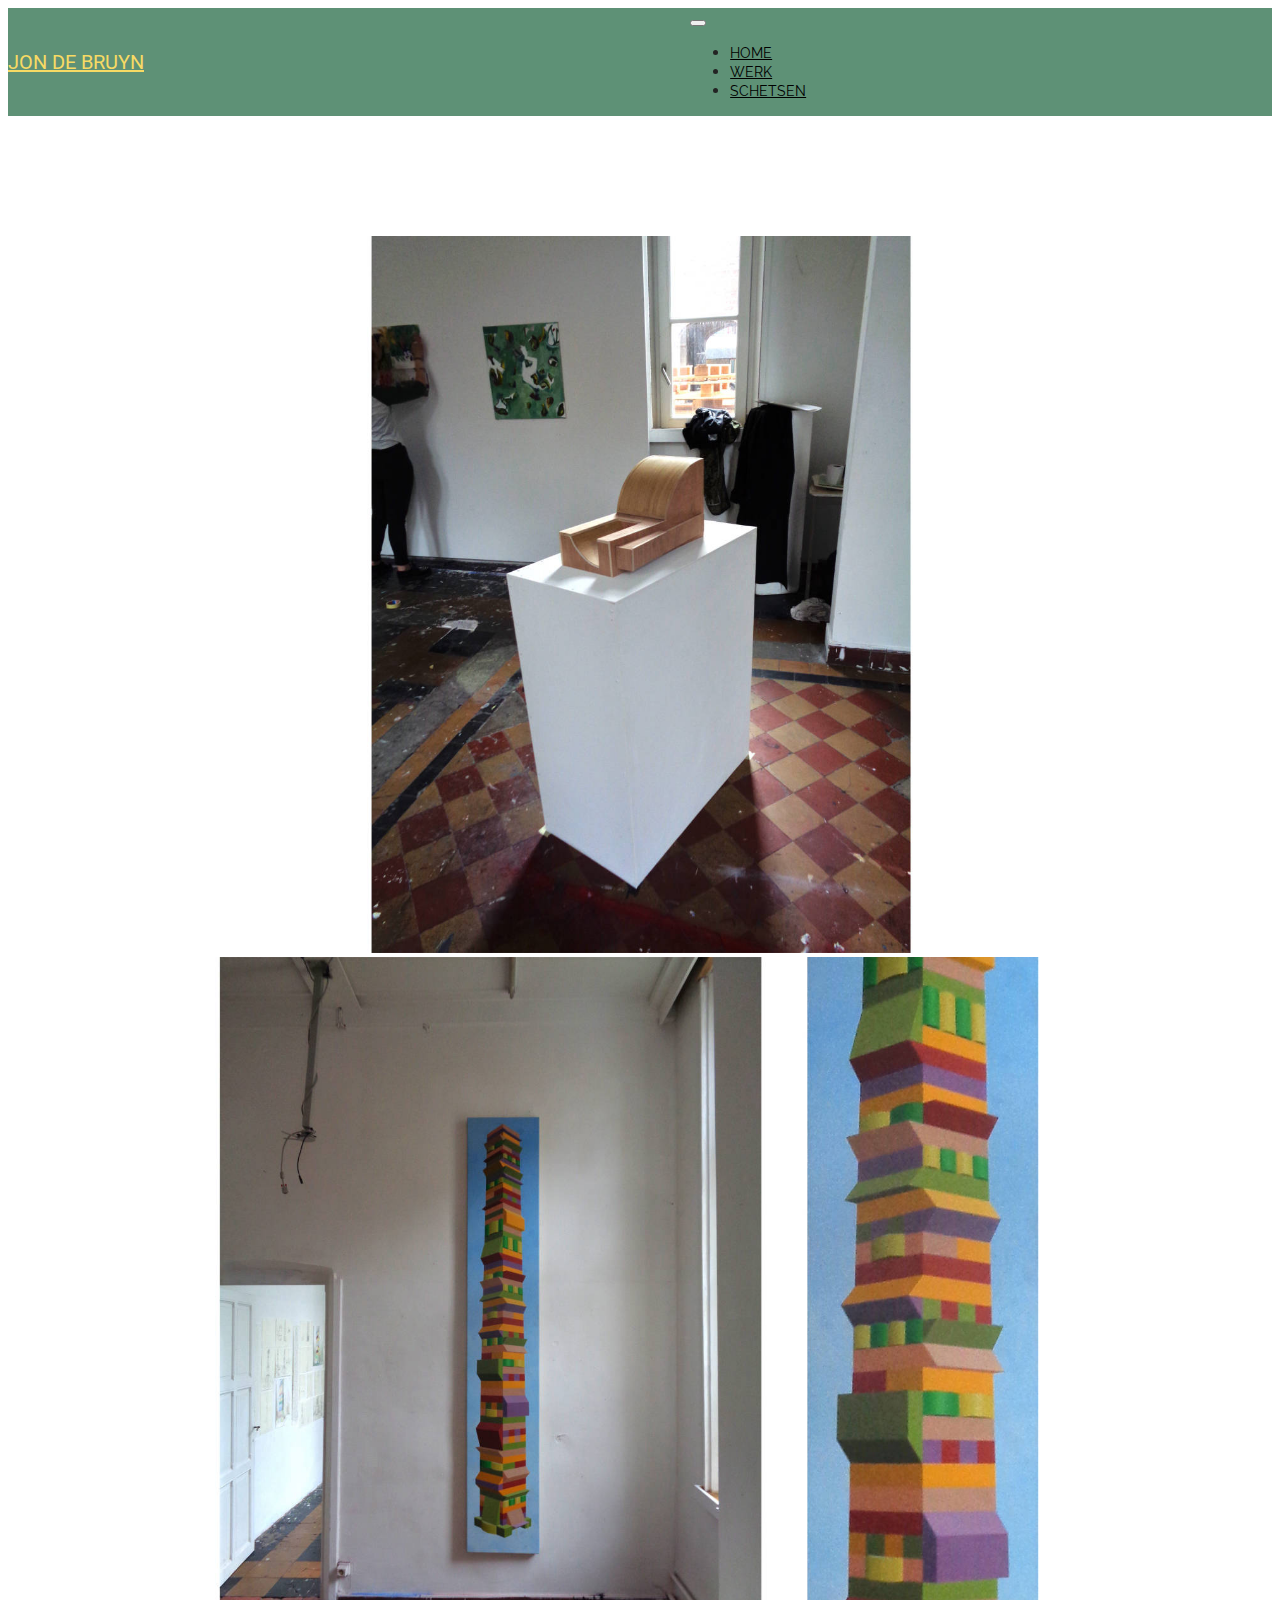
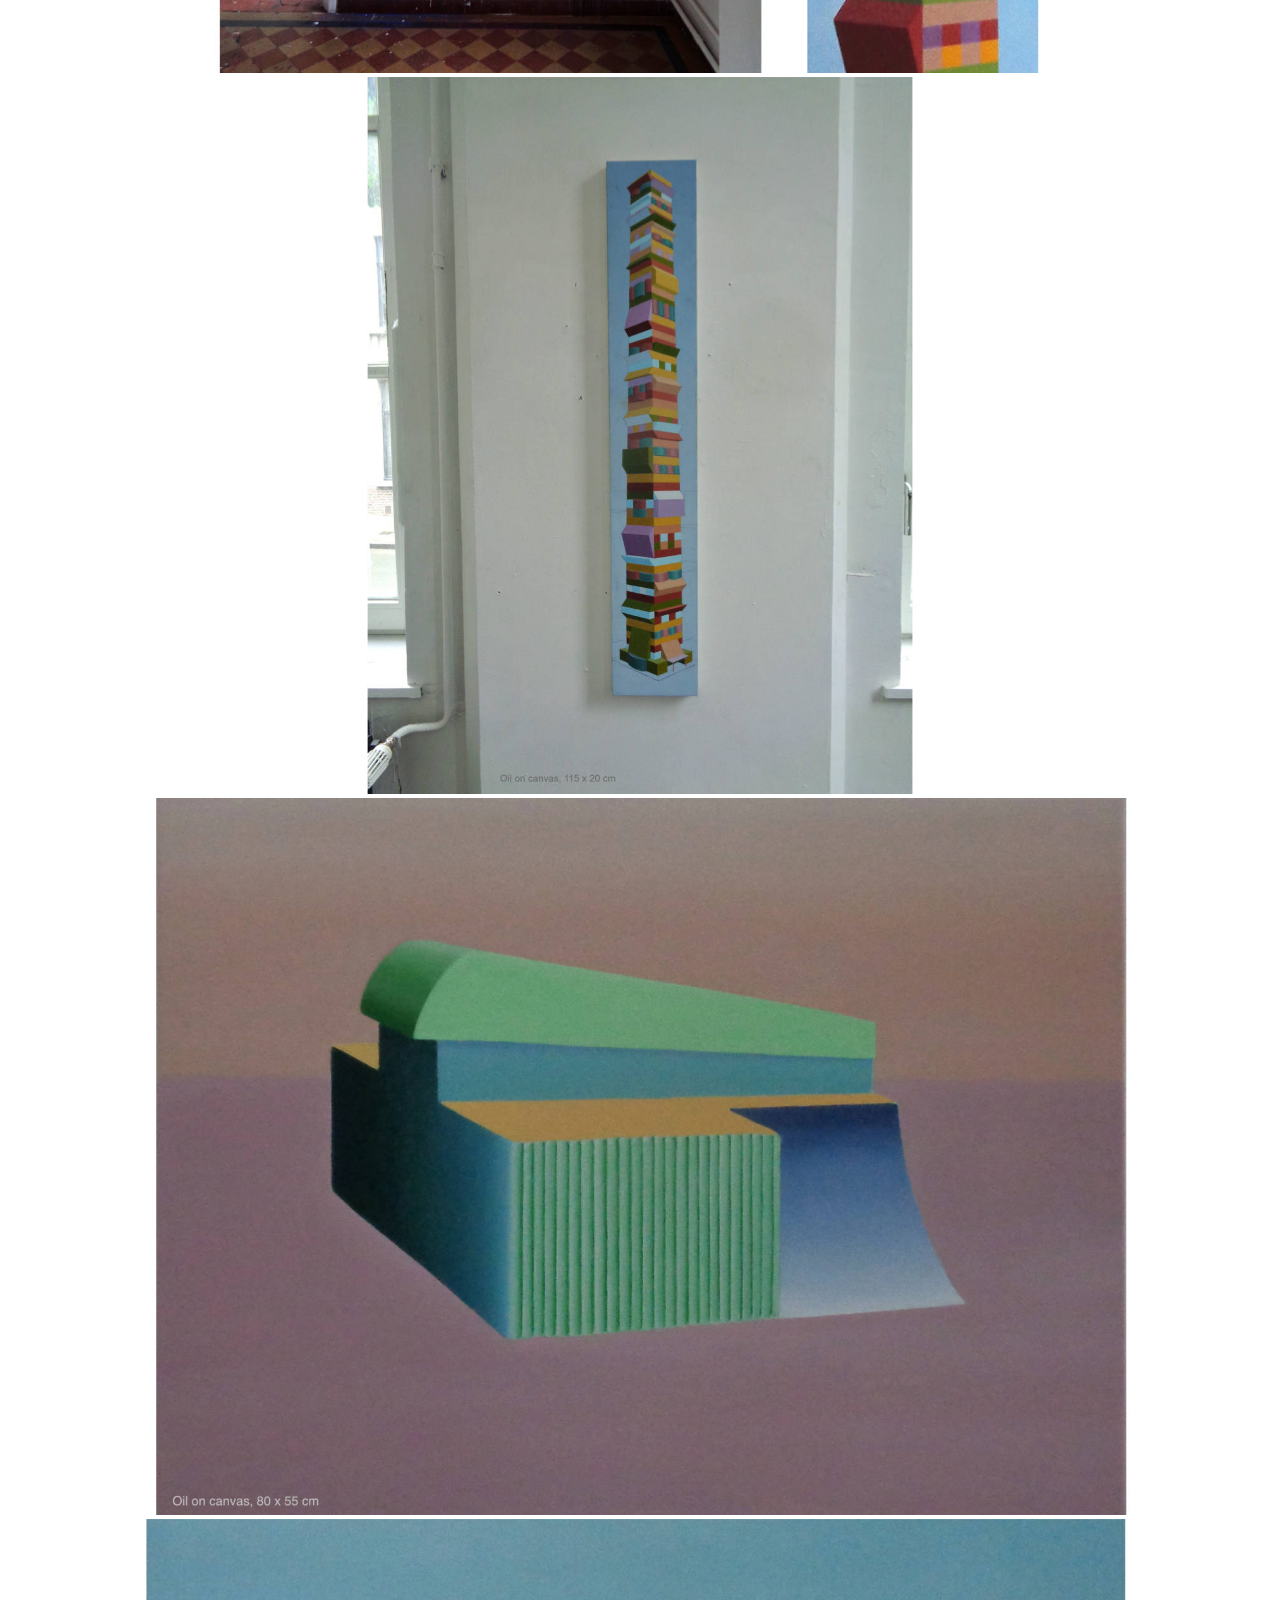
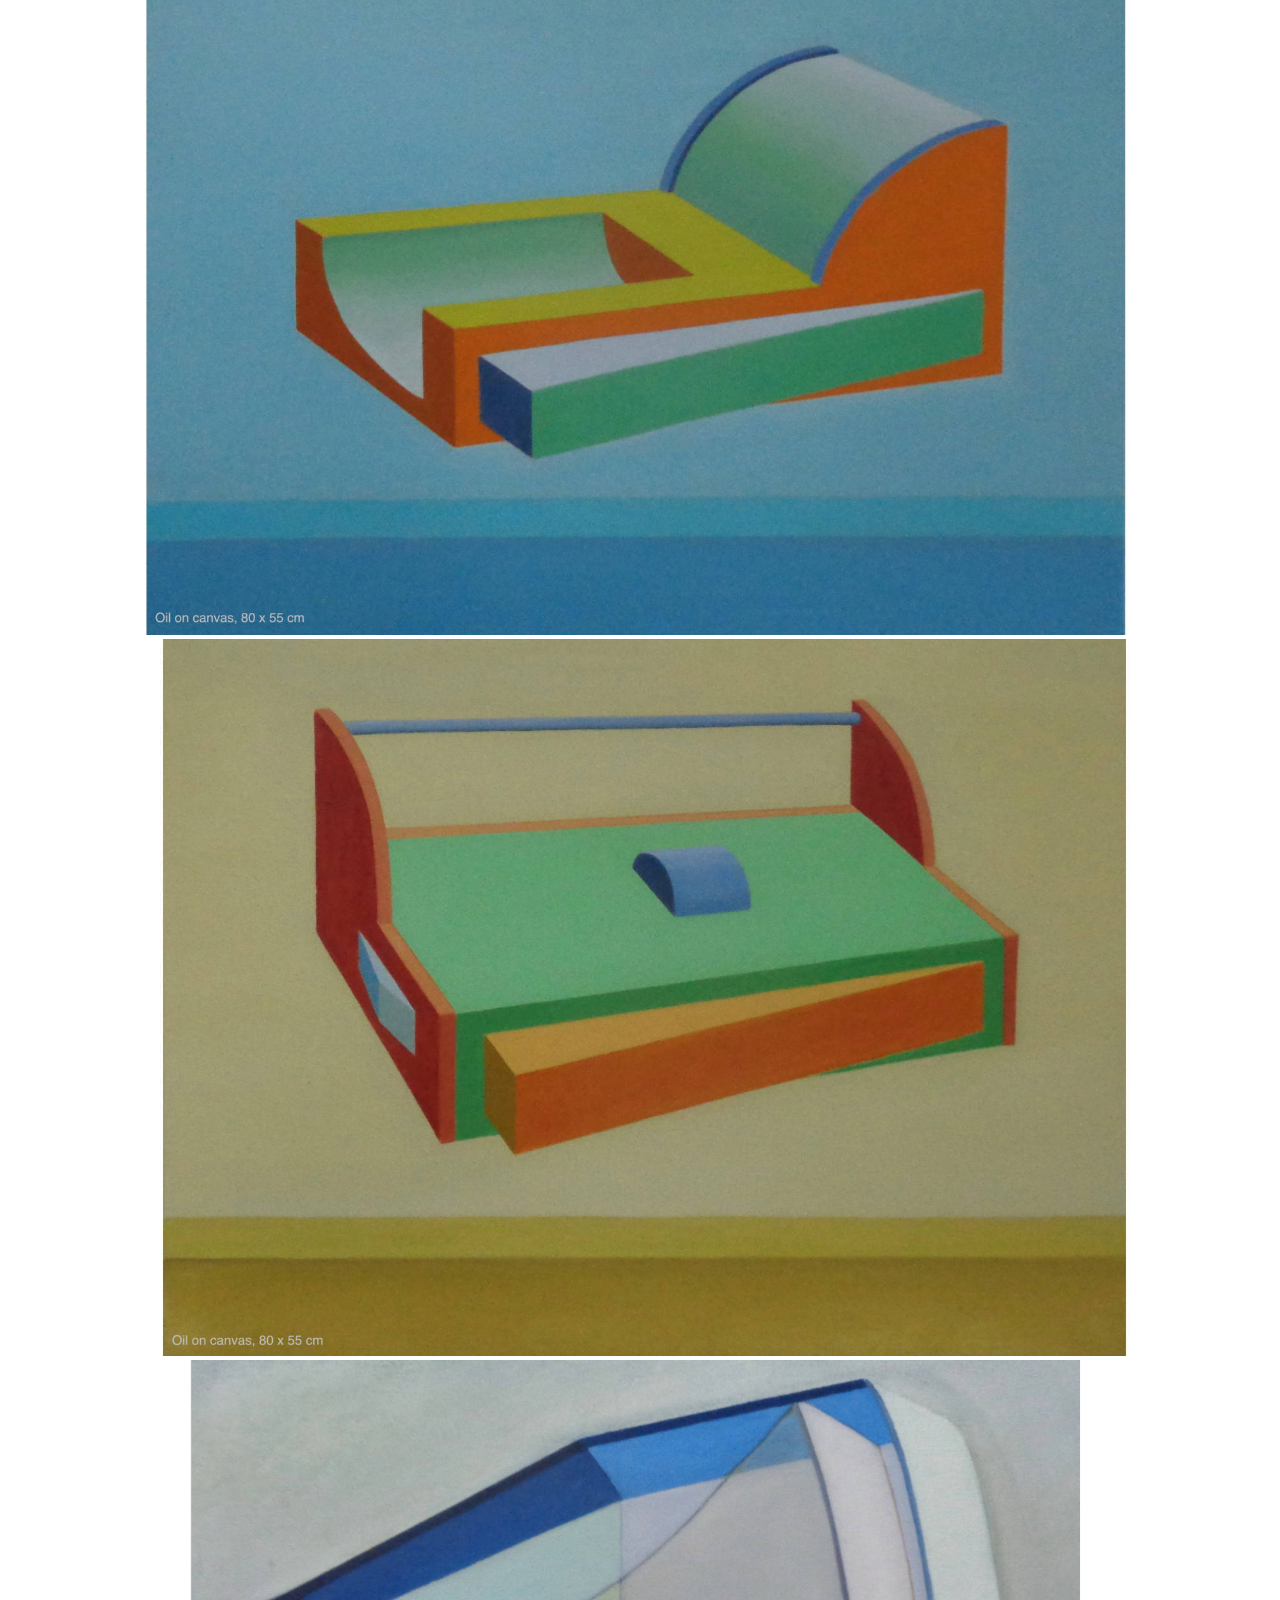
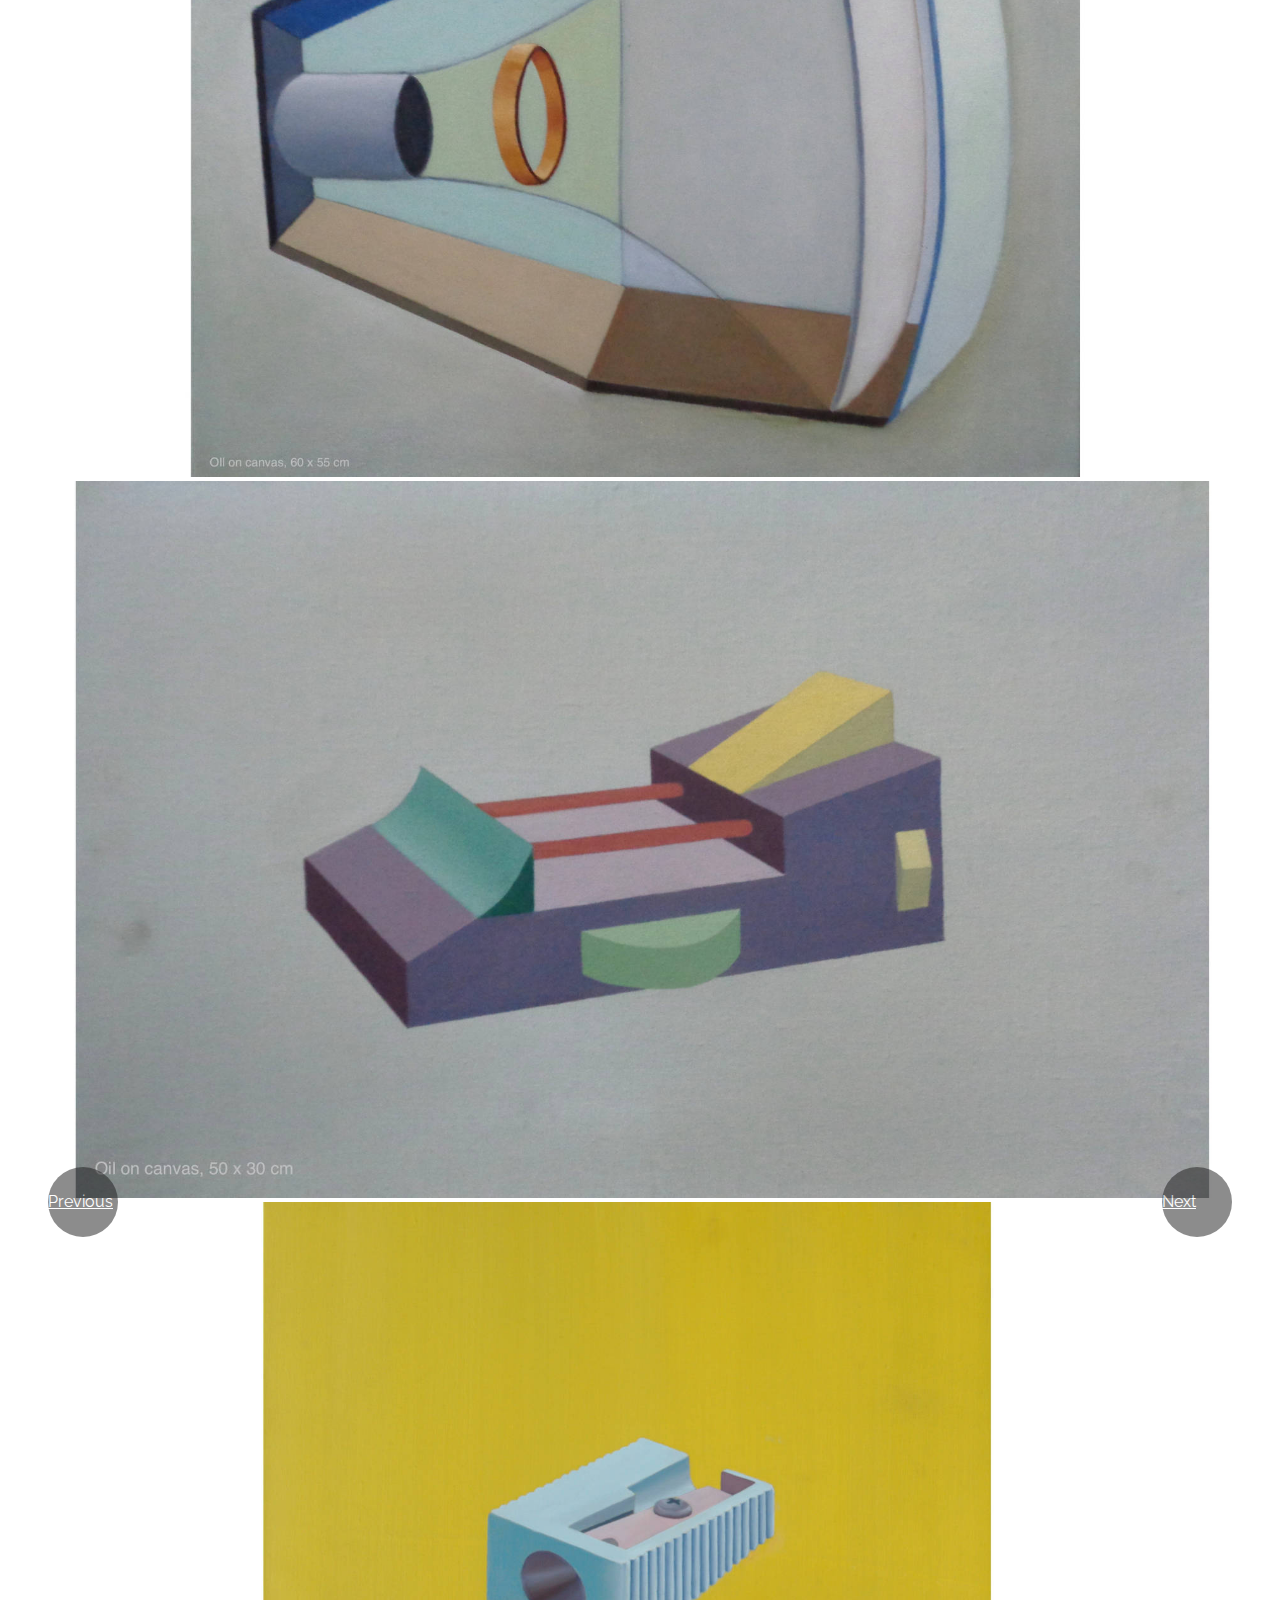
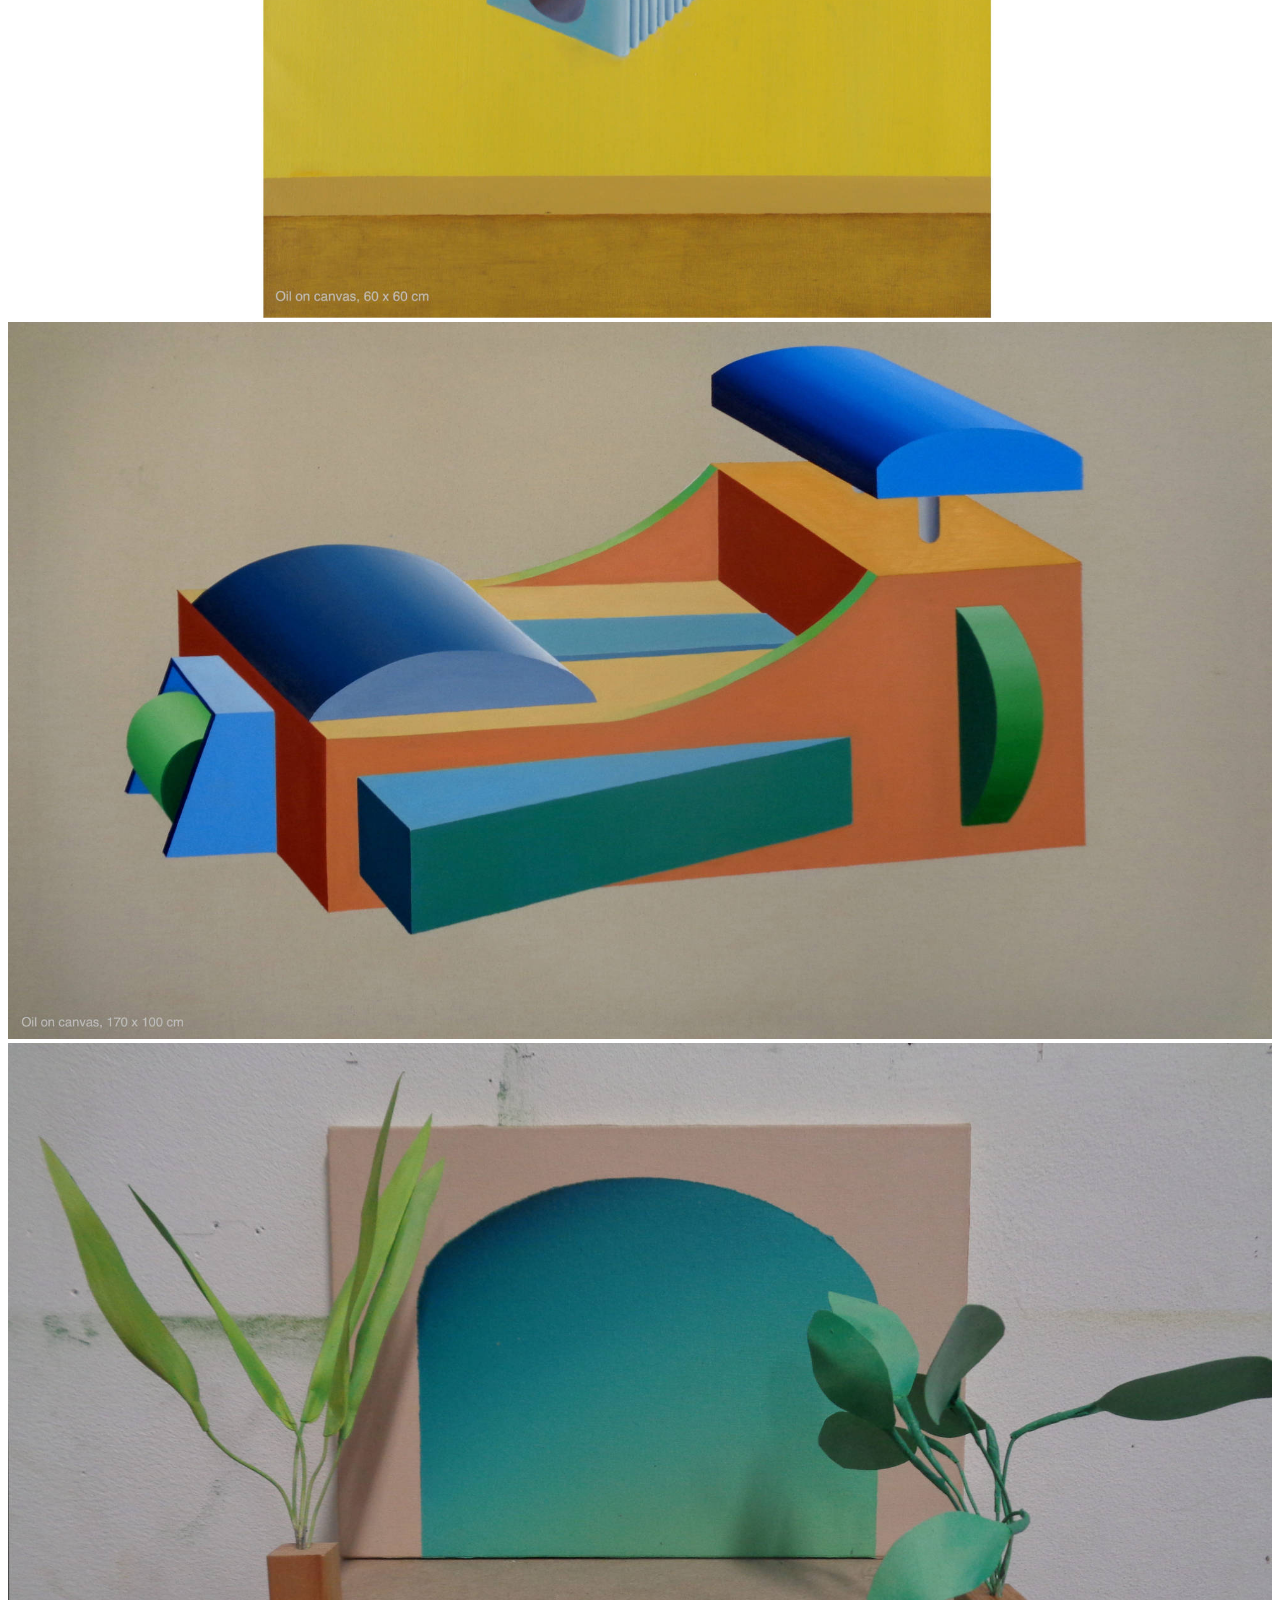
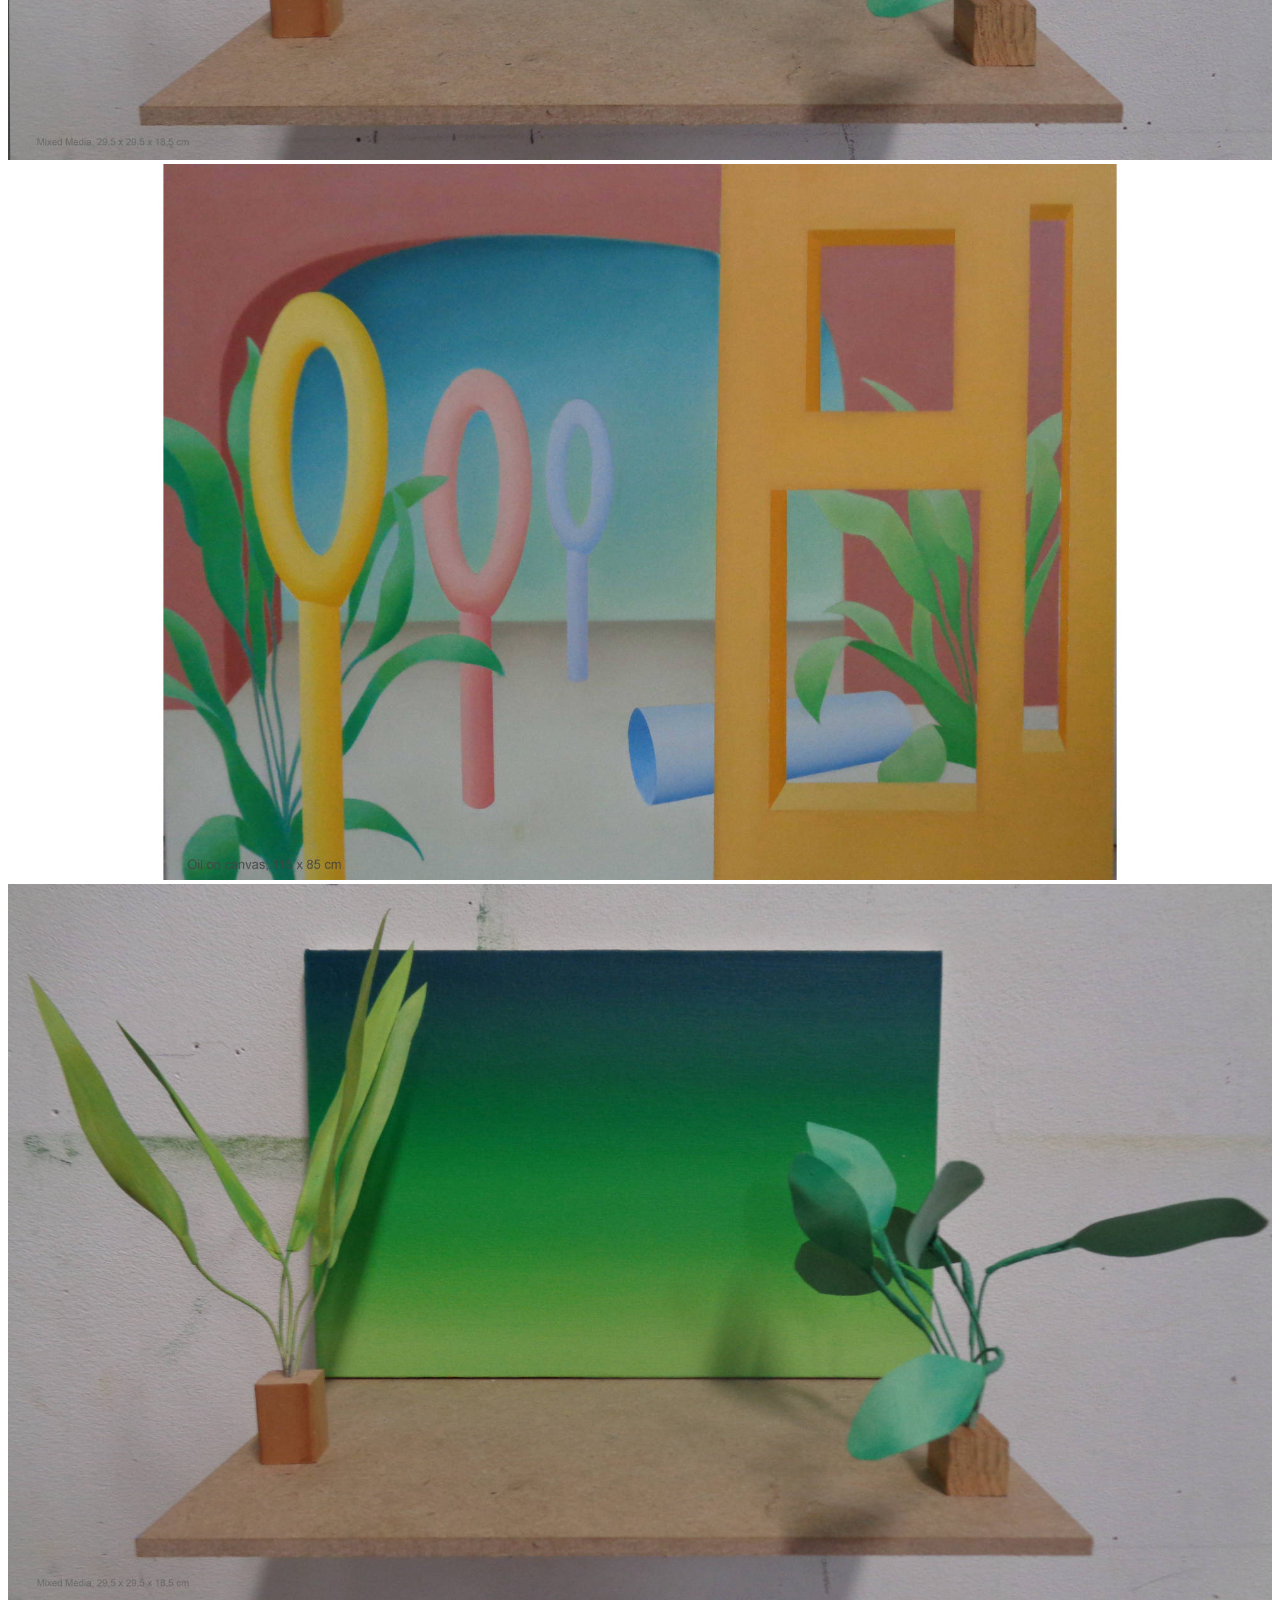
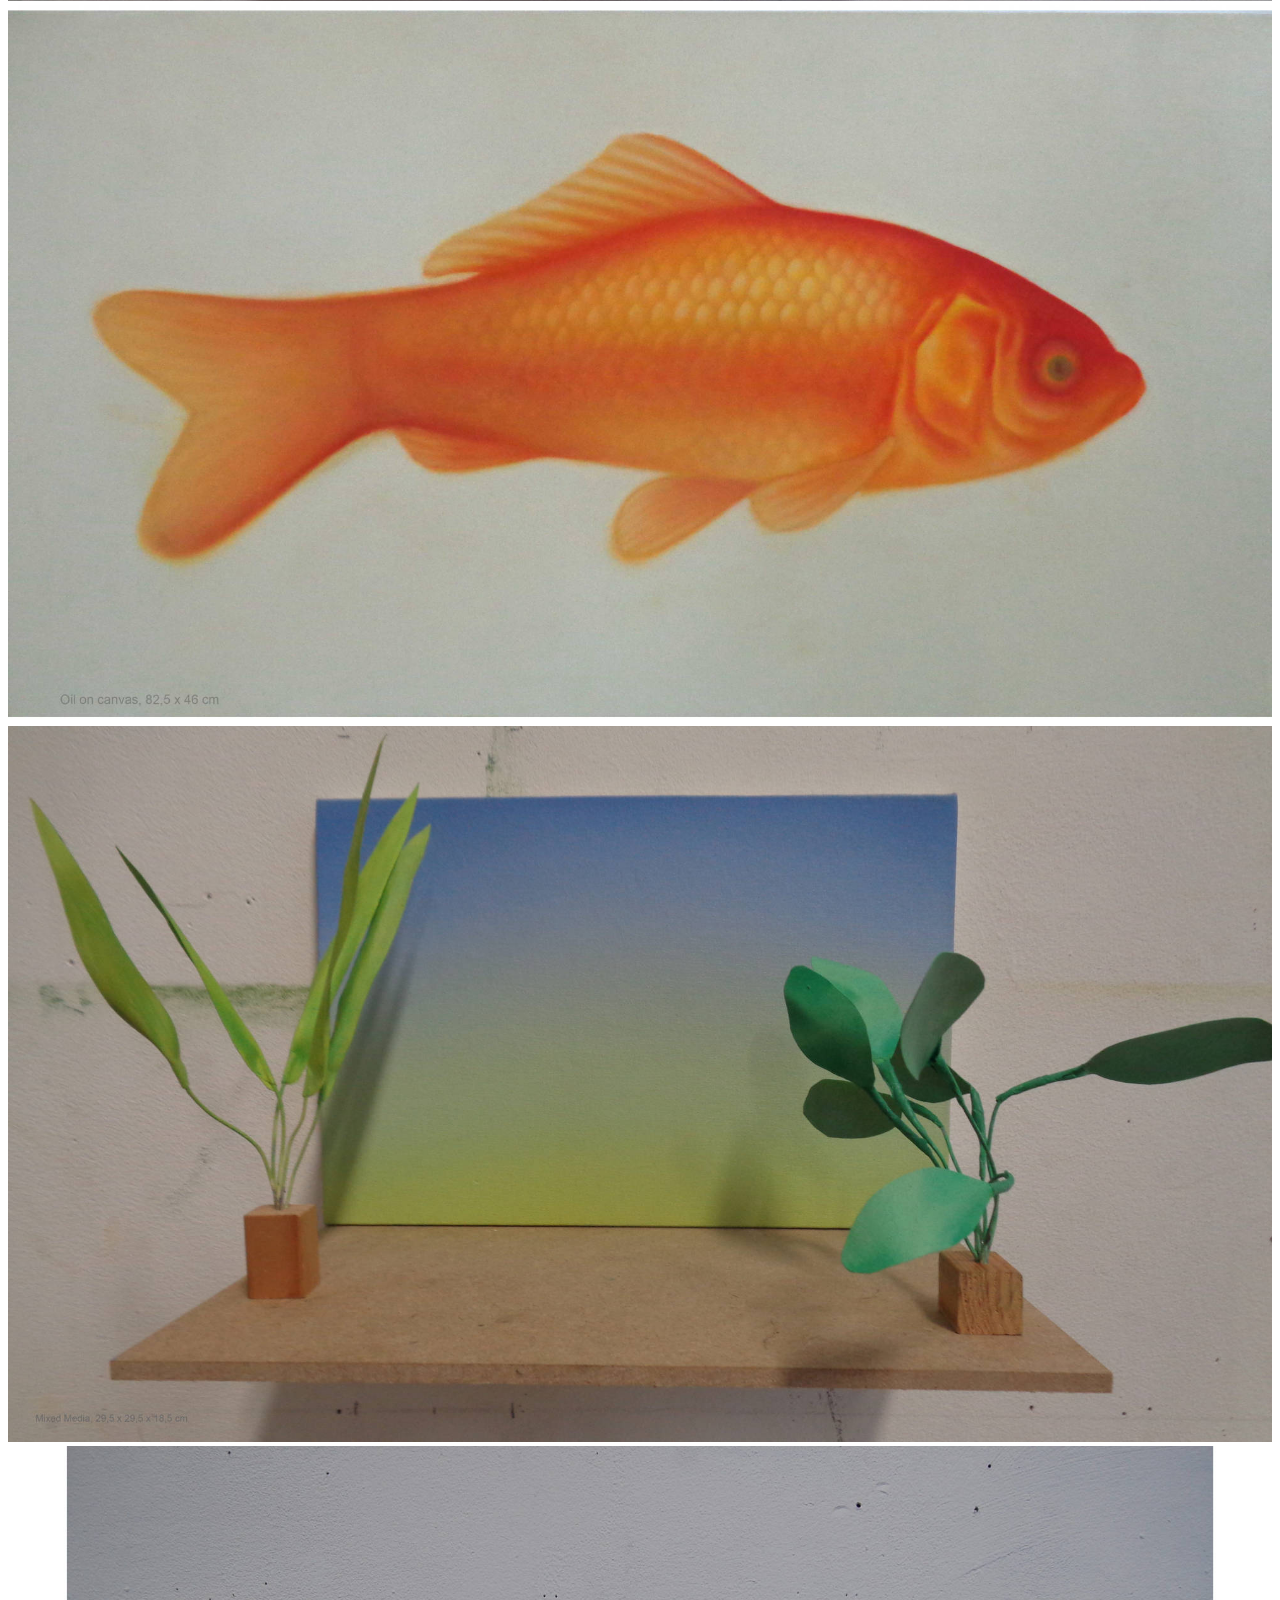
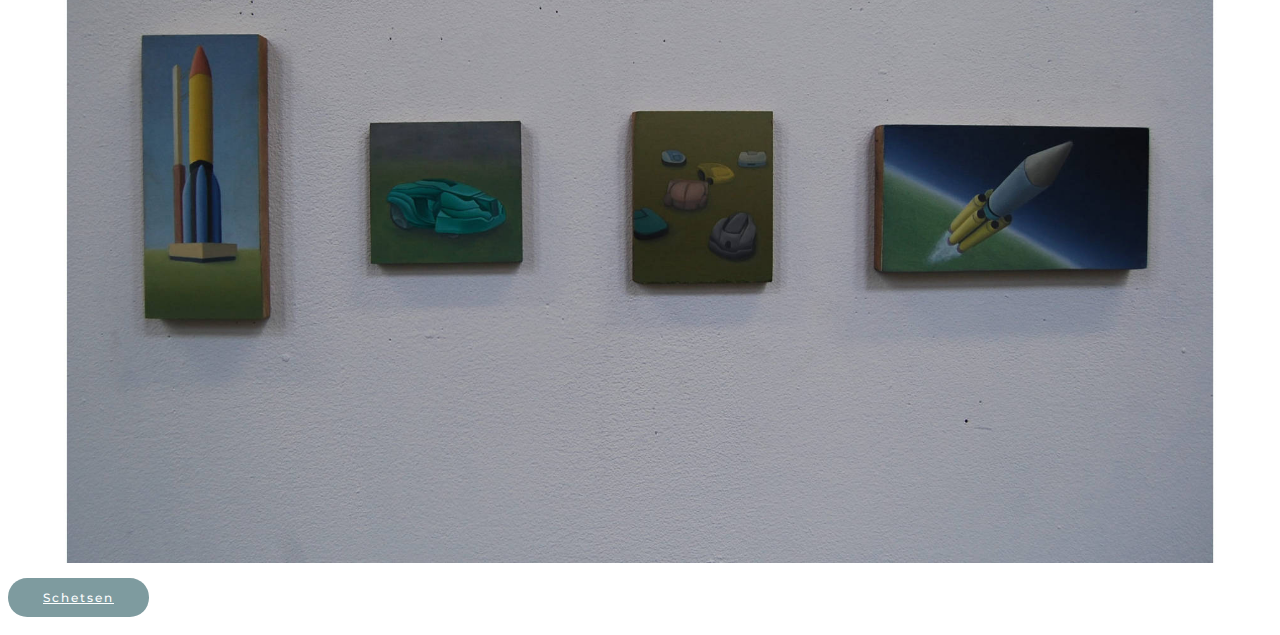
==== commit c3238dcd: "NIEUW EN GOED?" ====
--- a/page1.html
+++ b/page1.html
@@ -1,22 +1,19 @@
 <!DOCTYPE html>
-<html>
+<html >
 <head>
-  <!-- Site made with Mobirise Website Builder v3.6.4, https://mobirise.com -->
+  <!-- Site made with Mobirise Website Builder v4.8.1, https://mobirise.com -->
   <meta charset="UTF-8">
   <meta http-equiv="X-UA-Compatible" content="IE=edge">
-  <meta name="generator" content="Mobirise v3.6.4, mobirise.com">
-  <meta name="viewport" content="width=device-width, initial-scale=1">
+  <meta name="generator" content="Mobirise v4.8.1, mobirise.com">
+  <meta name="viewport" content="width=device-width, initial-scale=1, minimum-scale=1">
   <link rel="shortcut icon" href="assets/images/logo.png" type="image/x-icon">
   <meta name="description" content="">
-  
-  <link rel="stylesheet" href="https://fonts.googleapis.com/css?family=Lora:400,700,400italic,700italic&amp;subset=latin">
+  <title>Werk</title>
   <link rel="stylesheet" href="https://fonts.googleapis.com/css?family=Montserrat:400,700">
-  <link rel="stylesheet" href="https://fonts.googleapis.com/css?family=Raleway:400,100,200,300,500,600,700,800,900">
-  <link rel="stylesheet" href="assets/et-line-font-plugin/style.css">
-  <link rel="stylesheet" href="assets/bootstrap-material-design-font/css/material.css">
+  <link rel="stylesheet" href="https://fonts.googleapis.com/css?family=Raleway:100,100i,200,200i,300,300i,400,400i,500,500i,600,600i,700,700i,800,800i,900,900i">
+  <link rel="stylesheet" href="https://fonts.googleapis.com/css?family=Lora:400,700,400italic,700italic&subset=latin">
   <link rel="stylesheet" href="assets/tether/tether.min.css">
   <link rel="stylesheet" href="assets/bootstrap/css/bootstrap.min.css">
-  <link rel="stylesheet" href="assets/socicon/css/socicon.min.css">
   <link rel="stylesheet" href="assets/dropdown/css/style.css">
   <link rel="stylesheet" href="assets/theme/css/style.css">
   <link rel="stylesheet" href="assets/mobirise/css/mbr-additional.css" type="text/css">
@@ -25,7 +22,7 @@
   
 </head>
 <body>
-<section id="page1-ext_menu-0">
+  <section id="page1-ext_menu-0" data-rv-view="11">
 
     <nav class="navbar navbar-dropdown navbar-fixed-top">
         <div class="container">
@@ -35,7 +32,7 @@
 
                     <div class="navbar-brand">
                         
-                        <a class="navbar-caption text-warning" href="https://mobirise.com">JON DE BRUYN<br></a>
+                        <a class="navbar-caption text-warning" href="index.html">JON DE BRUYN<br></a>
                     </div>
 
                 </div>
@@ -45,7 +42,7 @@
                         <div class="hamburger-icon"></div>
                     </button>
 
-                    <ul class="nav-dropdown collapse pull-xs-right nav navbar-nav navbar-toggleable-sm" id="exCollapsingNavbar"><li class="nav-item"><a class="nav-link link" href="https://mobirise.com/">HOME<br></a></li><li class="nav-item"><a class="nav-link link" href="https://mobirise.com/">WERK</a></li><li class="nav-item"><a class="nav-link link" href="https://mobirise.com/">CONTACT<br></a></li></ul>
+                    <ul class="nav-dropdown collapse pull-xs-right nav navbar-nav navbar-toggleable-sm" id="exCollapsingNavbar"><li class="nav-item"><a class="nav-link link" href="index.html">HOME<br></a></li><li class="nav-item"><a class="nav-link link" href="page1.html">WERK</a></li><li class="nav-item"><a class="nav-link link" href="page2.html">SCHETSEN</a></li></ul>
                     <button hidden="" class="navbar-toggler navbar-close" type="button" data-toggle="collapse" data-target="#exCollapsingNavbar">
                         <div class="close-icon"></div>
                     </button>
@@ -58,63 +55,290 @@
 
 </section>
 
-<section class="engine"><a rel="external" href="https://mobirise.com">simple drag and drop web page maker software download</a></section><section class="mbr-cards mbr-section mbr-section-nopadding mbr-after-navbar" id="page1-features3-0" style="background-color: rgb(188, 231, 177);">
-
-    
-
-    <div class="mbr-cards-row row">
-        <div class="mbr-cards-col col-xs-12 col-lg-4" style="padding-top: 160px; padding-bottom: 40px;">
-            <div class="container">
-              <div class="card cart-block">
-                  <div class="card-img"><img src="assets/images/table.jpg" class="card-img-top"></div>
-                  <div class="card-block">
-                    <h4 class="card-title">Bootstrap 4</h4>
-                    
-                    <p class="card-text">Bootstrap 4 has been noted as one of the most reliable and proven frameworks and Mobirise has been equipped to develop websites using this framework.</p>
-                    
+<section class="engine"><a href="https://mobiri.se/o">portfolio web templates</a></section><section class="mbr-slider mbr-section mbr-section__container carousel slide mbr-section-nopadding mbr-after-navbar" data-ride="carousel" data-keyboard="false" data-wrap="true" data-pause="false" data-interval="false" id="slider3-1" data-rv-view="13" style="background-color: rgb(255, 255, 255);">
+    <div class=" container boxed-slider" style="padding-top: 120px; padding-bottom: 0px;">
+        <div>
+            <div>
+                <ol class="carousel-indicators">
+                    <li data-app-prevent-settings="" data-target="#slider3-1" class="active" data-slide-to="0"></li><li data-app-prevent-settings="" data-target="#slider3-1" data-slide-to="1"></li><li data-app-prevent-settings="" data-target="#slider3-1" data-slide-to="2"></li><li data-app-prevent-settings="" data-target="#slider3-1" data-slide-to="3"></li><li data-app-prevent-settings="" data-target="#slider3-1" data-slide-to="4"></li><li data-app-prevent-settings="" data-target="#slider3-1" data-slide-to="5"></li><li data-app-prevent-settings="" data-target="#slider3-1" data-slide-to="6"></li><li data-app-prevent-settings="" data-target="#slider3-1" data-slide-to="7"></li><li data-app-prevent-settings="" data-target="#slider3-1" data-slide-to="8"></li><li data-app-prevent-settings="" data-target="#slider3-1" data-slide-to="9"></li><li data-app-prevent-settings="" data-target="#slider3-1" data-slide-to="10"></li><li data-app-prevent-settings="" data-target="#slider3-1" data-slide-to="11"></li><li data-app-prevent-settings="" data-target="#slider3-1" data-slide-to="12"></li><li data-app-prevent-settings="" data-target="#slider3-1" data-slide-to="13"></li><li data-app-prevent-settings="" data-target="#slider3-1" data-slide-to="14"></li><li data-app-prevent-settings="" data-target="#slider3-1" data-slide-to="15"></li>
+                </ol>
+                <div class="carousel-inner" role="listbox">
+                    <div class="mbr-section mbr-section-hero carousel-item dark center active" data-bg-video-slide="false">
+                        <div class="mbr-table-cell">
+                            
+                            <div class="container-slide">
+                                <img src="assets/images/3dobj-2000x1134.jpg">
+                                <div class="row">
+                                    <div class="col-md-8 col-md-offset-2 text-xs-center">
+                                        
+                                        
+
+                                        
+                                    </div>
+                                </div>
+                            </div>
+                        </div>
+                    </div><div class="mbr-section mbr-section-hero carousel-item dark center" data-bg-video-slide="false">
+                        <div class="mbr-table-cell">
+                            
+                            <div class="container-slide">
+                                <img src="assets/images/toren1-2000x1134.jpg">
+                                <div class="row">
+                                    <div class="col-md-8 col-md-offset-3 text-xs-right">
+                                        
+                                        
+
+                                        
+                                    </div>
+                                </div>
+                            </div>
+                        </div>
+                    </div><div class="mbr-section mbr-section-hero carousel-item dark center" data-bg-video-slide="false">
+                        <div class="mbr-table-cell">
+                            
+                            <div class="container-slide">
+                                <img src="assets/images/toren2-2000x1134.jpg">
+                                <div class="row">
+                                    <div class="col-md-8 col-md-offset-3 text-xs-right">
+                                        
+                                        
+
+                                        
+                                    </div>
+                                </div>
+                            </div>
+                        </div>
+                    </div><div class="mbr-section mbr-section-hero carousel-item dark center" data-bg-video-slide="false">
+                        <div class="mbr-table-cell">
+                            
+                            <div class="container-slide">
+                                <img src="assets/images/vrwp1-2000x1134.jpg">
+                                <div class="row">
+                                    <div class="col-md-8 col-md-offset-3 text-xs-right">
+                                        
+                                        
+
+                                        
+                                    </div>
+                                </div>
+                            </div>
+                        </div>
+                    </div><div class="mbr-section mbr-section-hero carousel-item dark center" data-bg-video-slide="false">
+                        <div class="mbr-table-cell">
+                            
+                            <div class="container-slide">
+                                <img src="assets/images/vrwrp2-2000x1134.jpg">
+                                <div class="row">
+                                    <div class="col-md-8 col-md-offset-3 text-xs-right">
+                                        
+                                        
+
+                                        
+                                    </div>
+                                </div>
+                            </div>
+                        </div>
+                    </div><div class="mbr-section mbr-section-hero carousel-item dark center" data-bg-video-slide="false">
+                        <div class="mbr-table-cell">
+                            
+                            <div class="container-slide">
+                                <img src="assets/images/vrwrp3-2000x1134.jpg">
+                                <div class="row">
+                                    <div class="col-md-8 col-md-offset-3 text-xs-right">
+                                        
+                                        
+
+                                        
+                                    </div>
+                                </div>
+                            </div>
+                        </div>
+                    </div><div class="mbr-section mbr-section-hero carousel-item dark center" data-bg-video-slide="false">
+                        <div class="mbr-table-cell">
+                            
+                            <div class="container-slide">
+                                <img src="assets/images/vrwrp5-2000x1134.jpg">
+                                <div class="row">
+                                    <div class="col-md-8 col-md-offset-3 text-xs-right">
+                                        
+                                        
+
+                                        
+                                    </div>
+                                </div>
+                            </div>
+                        </div>
+                    </div><div class="mbr-section mbr-section-hero carousel-item dark center" data-bg-video-slide="false">
+                        <div class="mbr-table-cell">
+                            
+                            <div class="container-slide">
+                                <img src="assets/images/vrwrp7-2000x1134.jpg">
+                                <div class="row">
+                                    <div class="col-md-8 col-md-offset-3 text-xs-right">
+                                        
+                                        
+
+                                        
+                                    </div>
+                                </div>
+                            </div>
+                        </div>
+                    </div><div class="mbr-section mbr-section-hero carousel-item dark center" data-bg-video-slide="false">
+                        <div class="mbr-table-cell">
+                            
+                            <div class="container-slide">
+                                <img src="assets/images/vrwrp8-2000x1134.jpg">
+                                <div class="row">
+                                    <div class="col-md-8 col-md-offset-3 text-xs-right">
+                                        
+                                        
+
+                                        
+                                    </div>
+                                </div>
+                            </div>
+                        </div>
+                    </div><div class="mbr-section mbr-section-hero carousel-item dark center" data-bg-video-slide="false">
+                        <div class="mbr-table-cell">
+                            
+                            <div class="container-slide">
+                                <img src="assets/images/vrwrp9-2000x1134.jpg">
+                                <div class="row">
+                                    <div class="col-md-8 col-md-offset-3 text-xs-right">
+                                        
+                                        
+
+                                        
+                                    </div>
+                                </div>
+                            </div>
+                        </div>
+                    </div><div class="mbr-section mbr-section-hero carousel-item dark center" data-bg-video-slide="false">
+                        <div class="mbr-table-cell">
+                            
+                            <div class="container-slide">
+                                <img src="assets/images/3daq2-2000x1134.jpg">
+                                <div class="row">
+                                    <div class="col-md-8 col-md-offset-3 text-xs-right">
+                                        
+                                        
+
+                                        
+                                    </div>
+                                </div>
+                            </div>
+                        </div>
+                    </div><div class="mbr-section mbr-section-hero carousel-item dark center" data-bg-video-slide="false">
+                        <div class="mbr-table-cell">
+                            
+                            <div class="container-slide">
+                                <img src="assets/images/2-aq1-2000x1134.jpg">
+                                <div class="row">
+                                    <div class="col-md-8 col-md-offset-3 text-xs-right">
+                                        
+                                        
+
+                                        
+                                    </div>
+                                </div>
+                            </div>
+                        </div>
+                    </div><div class="mbr-section mbr-section-hero carousel-item dark center" data-bg-video-slide="false">
+                        <div class="mbr-table-cell">
+                            
+                            <div class="container-slide">
+                                <img src="assets/images/3daq3-2000x1134.jpg">
+                                <div class="row">
+                                    <div class="col-md-8 col-md-offset-3 text-xs-right">
+                                        
+                                        
+
+                                        
+                                    </div>
+                                </div>
+                            </div>
+                        </div>
+                    </div><div class="mbr-section mbr-section-hero carousel-item dark center" data-bg-video-slide="false">
+                        <div class="mbr-table-cell">
+                            
+                            <div class="container-slide">
+                                <img src="assets/images/1-goudvis-2000x1134.jpg">
+                                <div class="row">
+                                    <div class="col-md-8 col-md-offset-3 text-xs-right">
+                                        
+                                        
+
+                                        
+                                    </div>
+                                </div>
+                            </div>
+                        </div>
+                    </div><div class="mbr-section mbr-section-hero carousel-item dark center" data-bg-video-slide="false">
+                        <div class="mbr-table-cell">
+                            
+                            <div class="container-slide">
+                                <img src="assets/images/3daq4-2000x1134.jpg">
+                                <div class="row">
+                                    <div class="col-md-8 col-md-offset-3 text-xs-right">
+                                        
+                                        
+
+                                        
+                                    </div>
+                                </div>
+                            </div>
+                        </div>
+                    </div><div class="mbr-section mbr-section-hero carousel-item dark center" data-bg-video-slide="false">
+                        <div class="mbr-table-cell">
+                            
+                            <div class="container-slide">
+                                <img src="assets/images/kleinwerk2017-2000x1134.jpg">
+                                <div class="row">
+                                    <div class="col-md-8 col-md-offset-3 text-xs-right">
+                                        
+                                        
+
+                                        
+                                    </div>
+                                </div>
+                            </div>
+                        </div>
                     </div>
                 </div>
+
+                <a data-app-prevent-settings="" class="left carousel-control" role="button" data-slide="prev" href="#slider3-1">
+                    <span class="icon-prev" aria-hidden="true"></span>
+                    <span class="sr-only">Previous</span>
+                </a>
+                <a data-app-prevent-settings="" class="right carousel-control" role="button" data-slide="next" href="#slider3-1">
+                    <span class="icon-next" aria-hidden="true"></span>
+                    <span class="sr-only">Next</span>
+                </a>
             </div>
         </div>
-        <div class="mbr-cards-col col-xs-12 col-lg-4" style="padding-top: 160px; padding-bottom: 40px;">
-            <div class="container">
-                <div class="card cart-block">
-                    <div class="card-img"><img src="assets/images/desktop.jpg" class="card-img-top"></div>
-                    <div class="card-block">
-                        <h4 class="card-title">Responsive</h4>
-                        
-                        <p class="card-text">One of Bootstrap 4's big points is responsiveness and Mobirise makes effective use of this by generating highly responsive website for you.</p>
-                        
-                    </div>
-                </div>
+    </div>
+</section>
+
+<section class="mbr-section mbr-section__container" id="buttons1-5" data-rv-view="64" style="background-color: rgb(255, 255, 255); padding-top: 20px; padding-bottom: 20px;">
+
+    <div class="container">
+        <div class="row">
+            <div class="col-xs-12">
+                <div class="text-xs-center"><a class="btn btn-secondary" href="page2.html">Schetsen<br></a> </div>
             </div>
         </div>
-        <div class="mbr-cards-col col-xs-12 col-lg-4" style="padding-top: 160px; padding-bottom: 40px;">
-            <div class="container">
-                <div class="card cart-block">
-                    <div class="card-img"><img src="assets/images/coworkers.jpg" class="card-img-top"></div>
-                    <div class="card-block">
-                        <h4 class="card-title">Web Fonts</h4>
-                        
-                        <p class="card-text">Google has a highly exhaustive list of fonts compiled into its web font platform and Mobirise makes it easy for you to use them on your website easily and freely.</p>
-                        
-                    </div>
-                </div>
-            </div>
-        </div>
-        
-        
-        
     </div>
+
 </section>
 
 
   <script src="assets/web/assets/jquery/jquery.min.js"></script>
   <script src="assets/tether/tether.min.js"></script>
   <script src="assets/bootstrap/js/bootstrap.min.js"></script>
-  <script src="assets/smooth-scroll/SmoothScroll.js"></script>
+  <script src="assets/smooth-scroll/smooth-scroll.js"></script>
   <script src="assets/dropdown/js/script.min.js"></script>
-  <script src="assets/touchSwipe/jquery.touchSwipe.min.js"></script>
+  <script src="assets/touch-swipe/jquery.touch-swipe.min.js"></script>
+  <script src="assets/bootstrap-carousel-swipe/bootstrap-carousel-swipe.js"></script>
   <script src="assets/theme/js/script.js"></script>
   
   
--- a/assets/mobirise/css/mbr-additional.css
+++ b/assets/mobirise/css/mbr-additional.css
@@ -7,14 +7,426 @@
 
 
 
-
-
+body,
+input,
+textarea,
+.mbr-company .list-group-text {
+  font-family: 'Raleway', sans-serif;
+}
+.mbr-footer-content li,
+.mbr-footer .mbr-contacts li {
+  font-family: 'Raleway', sans-serif;
+}
+.btn,
+.alert,
+h1,
+h2,
+h3,
+h4,
+h5,
+h6,
+.h1,
+.h2,
+.h3,
+.h4,
+.h5,
+.h6,
+.display-1,
+.display-2,
+.display-3,
+.display-4,
+.mbr-figure .mbr-figure-caption,
+.mbr-gallery-title,
+.mbr-map [data-state-details],
+.mbr-price {
+  font-family: 'Montserrat', sans-serif;
+}
+.mbr-footer-content h1,
+.mbr-footer .mbr-contacts h1,
+.mbr-footer-content h2,
+.mbr-footer .mbr-contacts h2,
+.mbr-footer-content h3,
+.mbr-footer .mbr-contacts h3,
+.mbr-footer-content h4,
+.mbr-footer .mbr-contacts h4,
+.mbr-footer-content p strong,
+.mbr-footer .mbr-contacts p strong,
+.mbr-footer-content strong,
+.mbr-footer .mbr-contacts strong {
+  font-family: 'Montserrat', sans-serif;
+}
+.btn {
+  border-radius: 1.6em;
+}
+.mbr-subscribe .btn {
+  border-radius: 1.6em !important;
+}
+.btn-sm,
+.lead a,
+.lead blockquote,
+.mbr-section-subtitle,
+.mbr-section-hero .mbr-section-lead,
+.mbr-cards .card-subtitle,
+.mbr-testimonial .card-block {
+  font-family: 'Lora', serif;
+}
+.mbr-author-name {
+  font-family: 'Montserrat', sans-serif;
+}
+.mbr-author-desc {
+  font-family: 'Lora', serif;
+}
+.mbr-plan-title {
+  font-family: 'Montserrat', sans-serif;
+}
+.mbr-plan-subtitle,
+.mbr-plan-price-desc {
+  font-family: 'Lora', serif;
+}
+.bg-primary {
+  background-color: #06f6ff !important;
+}
+.bg-success {
+  background-color: #90a878 !important;
+}
+.bg-info {
+  background-color: #50e3f7 !important;
+}
+.bg-warning {
+  background-color: #f7da64 !important;
+}
+.bg-danger {
+  background-color: #f28281 !important;
+}
+.btn-primary {
+  background-color: #06f6ff;
+  border-color: #06f6ff;
+  color: #ffffff;
+}
+.btn-primary:hover,
+.btn-primary:focus,
+.btn-primary.focus,
+.btn-primary:active,
+.btn-primary.active {
+  color: #ffffff;
+  background-color: #00b2b8;
+  border-color: #00b2b8;
+}
+.btn-primary.disabled,
+.btn-primary:disabled {
+  color: #ffffff !important;
+  background-color: #00b2b8 !important;
+  border-color: #00b2b8 !important;
+}
+.btn-secondary {
+  background-color: #7e9b9f;
+  border-color: #7e9b9f;
+  color: #ffffff;
+}
+.btn-secondary:hover,
+.btn-secondary:focus,
+.btn-secondary.focus,
+.btn-secondary:active,
+.btn-secondary.active {
+  color: #ffffff;
+  background-color: #597478;
+  border-color: #597478;
+}
+.btn-secondary.disabled,
+.btn-secondary:disabled {
+  color: #ffffff !important;
+  background-color: #597478 !important;
+  border-color: #597478 !important;
+}
+.btn-info {
+  background-color: #50e3f7;
+  border-color: #50e3f7;
+  color: #ffffff;
+}
+.btn-info:hover,
+.btn-info:focus,
+.btn-info.focus,
+.btn-info:active,
+.btn-info.active {
+  color: #ffffff;
+  background-color: #0bd4f0;
+  border-color: #0bd4f0;
+}
+.btn-info.disabled,
+.btn-info:disabled {
+  color: #ffffff !important;
+  background-color: #0bd4f0 !important;
+  border-color: #0bd4f0 !important;
+}
+.btn-success {
+  background-color: #90a878;
+  border-color: #90a878;
+  color: #ffffff;
+}
+.btn-success:hover,
+.btn-success:focus,
+.btn-success.focus,
+.btn-success:active,
+.btn-success.active {
+  color: #ffffff;
+  background-color: #6a8153;
+  border-color: #6a8153;
+}
+.btn-success.disabled,
+.btn-success:disabled {
+  color: #ffffff !important;
+  background-color: #6a8153 !important;
+  border-color: #6a8153 !important;
+}
+.btn-warning {
+  background-color: #f7da64;
+  border-color: #f7da64;
+  color: #ffffff;
+}
+.btn-warning:hover,
+.btn-warning:focus,
+.btn-warning.focus,
+.btn-warning:active,
+.btn-warning.active {
+  color: #ffffff;
+  background-color: #f3c91b;
+  border-color: #f3c91b;
+}
+.btn-warning.disabled,
+.btn-warning:disabled {
+  color: #ffffff !important;
+  background-color: #f3c91b !important;
+  border-color: #f3c91b !important;
+}
+.btn-danger {
+  background-color: #f28281;
+  border-color: #f28281;
+  color: #ffffff;
+}
+.btn-danger:hover,
+.btn-danger:focus,
+.btn-danger.focus,
+.btn-danger:active,
+.btn-danger.active {
+  color: #ffffff;
+  background-color: #eb3d3c;
+  border-color: #eb3d3c;
+}
+.btn-danger.disabled,
+.btn-danger:disabled {
+  color: #ffffff !important;
+  background-color: #eb3d3c !important;
+  border-color: #eb3d3c !important;
+}
+.btn-primary-outline {
+  background: none;
+  border-color: #00999f;
+  color: #00999f;
+}
+.btn-primary-outline:hover,
+.btn-primary-outline:focus,
+.btn-primary-outline.focus,
+.btn-primary-outline:active,
+.btn-primary-outline.active {
+  color: #ffffff;
+  background-color: #06f6ff;
+  border-color: #06f6ff;
+}
+.btn-primary-outline.disabled,
+.btn-primary-outline:disabled {
+  color: #ffffff !important;
+  background-color: #06f6ff !important;
+  border-color: #06f6ff !important;
+}
+.btn-secondary-outline {
+  background: none;
+  border-color: #4e6669;
+  color: #4e6669;
+}
+.btn-secondary-outline:hover,
+.btn-secondary-outline:focus,
+.btn-secondary-outline.focus,
+.btn-secondary-outline:active,
+.btn-secondary-outline.active {
+  color: #ffffff;
+  background-color: #7e9b9f;
+  border-color: #7e9b9f;
+}
+.btn-secondary-outline.disabled,
+.btn-secondary-outline:disabled {
+  color: #ffffff !important;
+  background-color: #7e9b9f !important;
+  border-color: #7e9b9f !important;
+}
+.btn-info-outline {
+  background: none;
+  border-color: #0abfd7;
+  color: #0abfd7;
+}
+.btn-info-outline:hover,
+.btn-info-outline:focus,
+.btn-info-outline.focus,
+.btn-info-outline:active,
+.btn-info-outline.active {
+  color: #ffffff;
+  background-color: #50e3f7;
+  border-color: #50e3f7;
+}
+.btn-info-outline.disabled,
+.btn-info-outline:disabled {
+  color: #ffffff !important;
+  background-color: #50e3f7 !important;
+  border-color: #50e3f7 !important;
+}
+.btn-success-outline {
+  background: none;
+  border-color: #5d7149;
+  color: #5d7149;
+}
+.btn-success-outline:hover,
+.btn-success-outline:focus,
+.btn-success-outline.focus,
+.btn-success-outline:active,
+.btn-success-outline.active {
+  color: #ffffff;
+  background-color: #90a878;
+  border-color: #90a878;
+}
+.btn-success-outline.disabled,
+.btn-success-outline:disabled {
+  color: #ffffff !important;
+  background-color: #90a878 !important;
+  border-color: #90a878 !important;
+}
+.btn-warning-outline {
+  background: none;
+  border-color: #e9bd0c;
+  color: #e9bd0c;
+}
+.btn-warning-outline:hover,
+.btn-warning-outline:focus,
+.btn-warning-outline.focus,
+.btn-warning-outline:active,
+.btn-warning-outline.active {
+  color: #ffffff;
+  background-color: #f7da64;
+  border-color: #f7da64;
+}
+.btn-warning-outline.disabled,
+.btn-warning-outline:disabled {
+  color: #ffffff !important;
+  background-color: #f7da64 !important;
+  border-color: #f7da64 !important;
+}
+.btn-danger-outline {
+  background: none;
+  border-color: #e82625;
+  color: #e82625;
+}
+.btn-danger-outline:hover,
+.btn-danger-outline:focus,
+.btn-danger-outline.focus,
+.btn-danger-outline:active,
+.btn-danger-outline.active {
+  color: #ffffff;
+  background-color: #f28281;
+  border-color: #f28281;
+}
+.btn-danger-outline.disabled,
+.btn-danger-outline:disabled {
+  color: #ffffff !important;
+  background-color: #f28281 !important;
+  border-color: #f28281 !important;
+}
+.text-primary {
+  color: #06f6ff !important;
+}
+.text-success {
+  color: #90a878 !important;
+}
+.text-info {
+  color: #50e3f7 !important;
+}
+.text-warning {
+  color: #f7da64 !important;
+}
+.text-danger {
+  color: #f28281 !important;
+}
+.alert-success {
+  background-color: #90a878;
+}
+.alert-info {
+  background-color: #50e3f7;
+}
+.alert-warning {
+  background-color: #f7da64;
+}
+.alert-danger {
+  background-color: #f28281;
+}
+.btn-social {
+  border-color: #06f6ff;
+}
+.btn-social:hover {
+  background: #06f6ff;
+}
+.mbr-company .list-group-item.active .list-group-text {
+  color: #06f6ff;
+}
+.mbr-footer p a,
+.mbr-footer ul a {
+  color: #06f6ff;
+}
+.mbr-footer-content li::before,
+.mbr-footer .mbr-contacts li::before {
+  background: #06f6ff;
+}
+.mbr-footer-content li a:hover,
+.mbr-footer .mbr-contacts li a:hover {
+  color: #06f6ff;
+}
+.lead a,
+.lead a:hover {
+  color: #06f6ff;
+}
+.lead blockquote {
+  border-color: #06f6ff;
+}
+.mbr-plan-header.bg-primary .mbr-plan-subtitle,
+.mbr-plan-header.bg-primary .mbr-plan-price-desc {
+  color: #d2fdff;
+}
+.mbr-plan-header.bg-success .mbr-plan-subtitle,
+.mbr-plan-header.bg-success .mbr-plan-price-desc {
+  color: #d0dac6;
+}
+.mbr-plan-header.bg-info .mbr-plan-subtitle,
+.mbr-plan-header.bg-info .mbr-plan-price-desc {
+  color: #ffffff;
+}
+.mbr-plan-header.bg-warning .mbr-plan-subtitle,
+.mbr-plan-header.bg-warning .mbr-plan-price-desc {
+  color: #ffffff;
+}
+.mbr-plan-header.bg-danger .mbr-plan-subtitle,
+.mbr-plan-header.bg-danger .mbr-plan-price-desc {
+  color: #ffffff;
+}
+.mbr-small-footer a,
+.mbr-gallery-filter li:hover {
+  color: #06f6ff;
+}
+.scrollToTop_wraper {
+  display: none;
+}
 #index-ext_menu-0 .hide-buttons .nav-btn {
   display: none !important;
 }
 #index-ext_menu-0 .navbar-caption {
   color: #ffffff;
   font-family: 'Roboto', sans-serif;
+  font-size: 20px;
 }
 #index-ext_menu-0 .navbar-toggler {
   color: #000000;
@@ -71,19 +483,17 @@
 #index-ext_menu-0 .dropdown-item[aria-expanded="true"] {
   color: #06f6ff!important;
 }
-#index-header1-0 .btn {
+#msg-box8-8 .mbr-section-title,
+#msg-box8-8 p {
+  color: #fff;
+}
+#msg-box8-8 .lead P {
+  text-align: left;
+  color: #000000;
+}
+#buttons1-a .btn {
   font-family: 'Roboto', sans-serif;
-}
-#index-header1-0 .mbr-section-title SPAN {
-  font-family: 'Roboto', sans-serif;
-  color: #00a885;
-  text-align: left;
-}
-#index-header1-0 .mbr-section-title {
-  color: #f7da64;
-}
-#index-content1-0 P {
-  font-family: 'Roboto', sans-serif;
+  font-size: 12px;
 }
 
 #page1-ext_menu-0 .hide-buttons .nav-btn {
@@ -92,6 +502,7 @@
 #page1-ext_menu-0 .navbar-caption {
   color: #ffffff;
   font-family: 'Roboto', sans-serif;
+  font-size: 20px;
 }
 #page1-ext_menu-0 .navbar-toggler {
   color: #000000;
@@ -148,3 +559,67 @@
 #page1-ext_menu-0 .dropdown-item[aria-expanded="true"] {
   color: #06f6ff!important;
 }
+
+#ext_menu-3 .hide-buttons .nav-btn {
+  display: none !important;
+}
+#ext_menu-3 .navbar-caption {
+  color: #ffffff;
+  font-family: 'Roboto', sans-serif;
+  font-size: 20px;
+}
+#ext_menu-3 .navbar-toggler {
+  color: #000000;
+}
+#ext_menu-3 .close-icon::before,
+#ext_menu-3 .close-icon::after {
+  background-color: #000000;
+}
+#ext_menu-3 .link,
+#ext_menu-3 .dropdown-item {
+  color: #000000;
+}
+#ext_menu-3 .link {
+  font-size: 0.9rem;
+}
+#ext_menu-3 .dropdown-item,
+#ext_menu-3 .nav-dropdown-sm .link {
+  font-size: 0.975rem;
+}
+#ext_menu-3 .link:hover,
+#ext_menu-3 .dropdown-item:hover,
+#ext_menu-3 .link:focus,
+#ext_menu-3 .dropdown-item:focus {
+  color: #06f6ff;
+}
+#ext_menu-3 .link[aria-expanded="true"],
+#ext_menu-3 .dropdown-menu {
+  background: #4a725d;
+}
+#ext_menu-3 .nav-dropdown-sm .link:focus,
+#ext_menu-3 .nav-dropdown-sm .link:hover,
+#ext_menu-3 .nav-dropdown-sm .dropdown-item:focus,
+#ext_menu-3 .nav-dropdown-sm .dropdown-item:hover {
+  background: #58886e!important;
+}
+#ext_menu-3 .navbar,
+#ext_menu-3 .nav-dropdown-sm,
+#ext_menu-3 .nav-dropdown-sm .link[aria-expanded="true"],
+#ext_menu-3 .nav-dropdown-sm .dropdown-menu {
+  background: #5e9176;
+}
+#ext_menu-3 .bg-color.transparent .link {
+  color: #000000;
+  transition: none;
+}
+#ext_menu-3 .bg-color.transparent.opened .link {
+  transition: color 0.2s ease-in-out;
+}
+#ext_menu-3 .bg-color.transparent.opened .link:hover,
+#ext_menu-3 .bg-color.transparent.opened .link:focus {
+  color: #06f6ff;
+}
+#ext_menu-3 .link[aria-expanded="true"],
+#ext_menu-3 .dropdown-item[aria-expanded="true"] {
+  color: #06f6ff!important;
+}
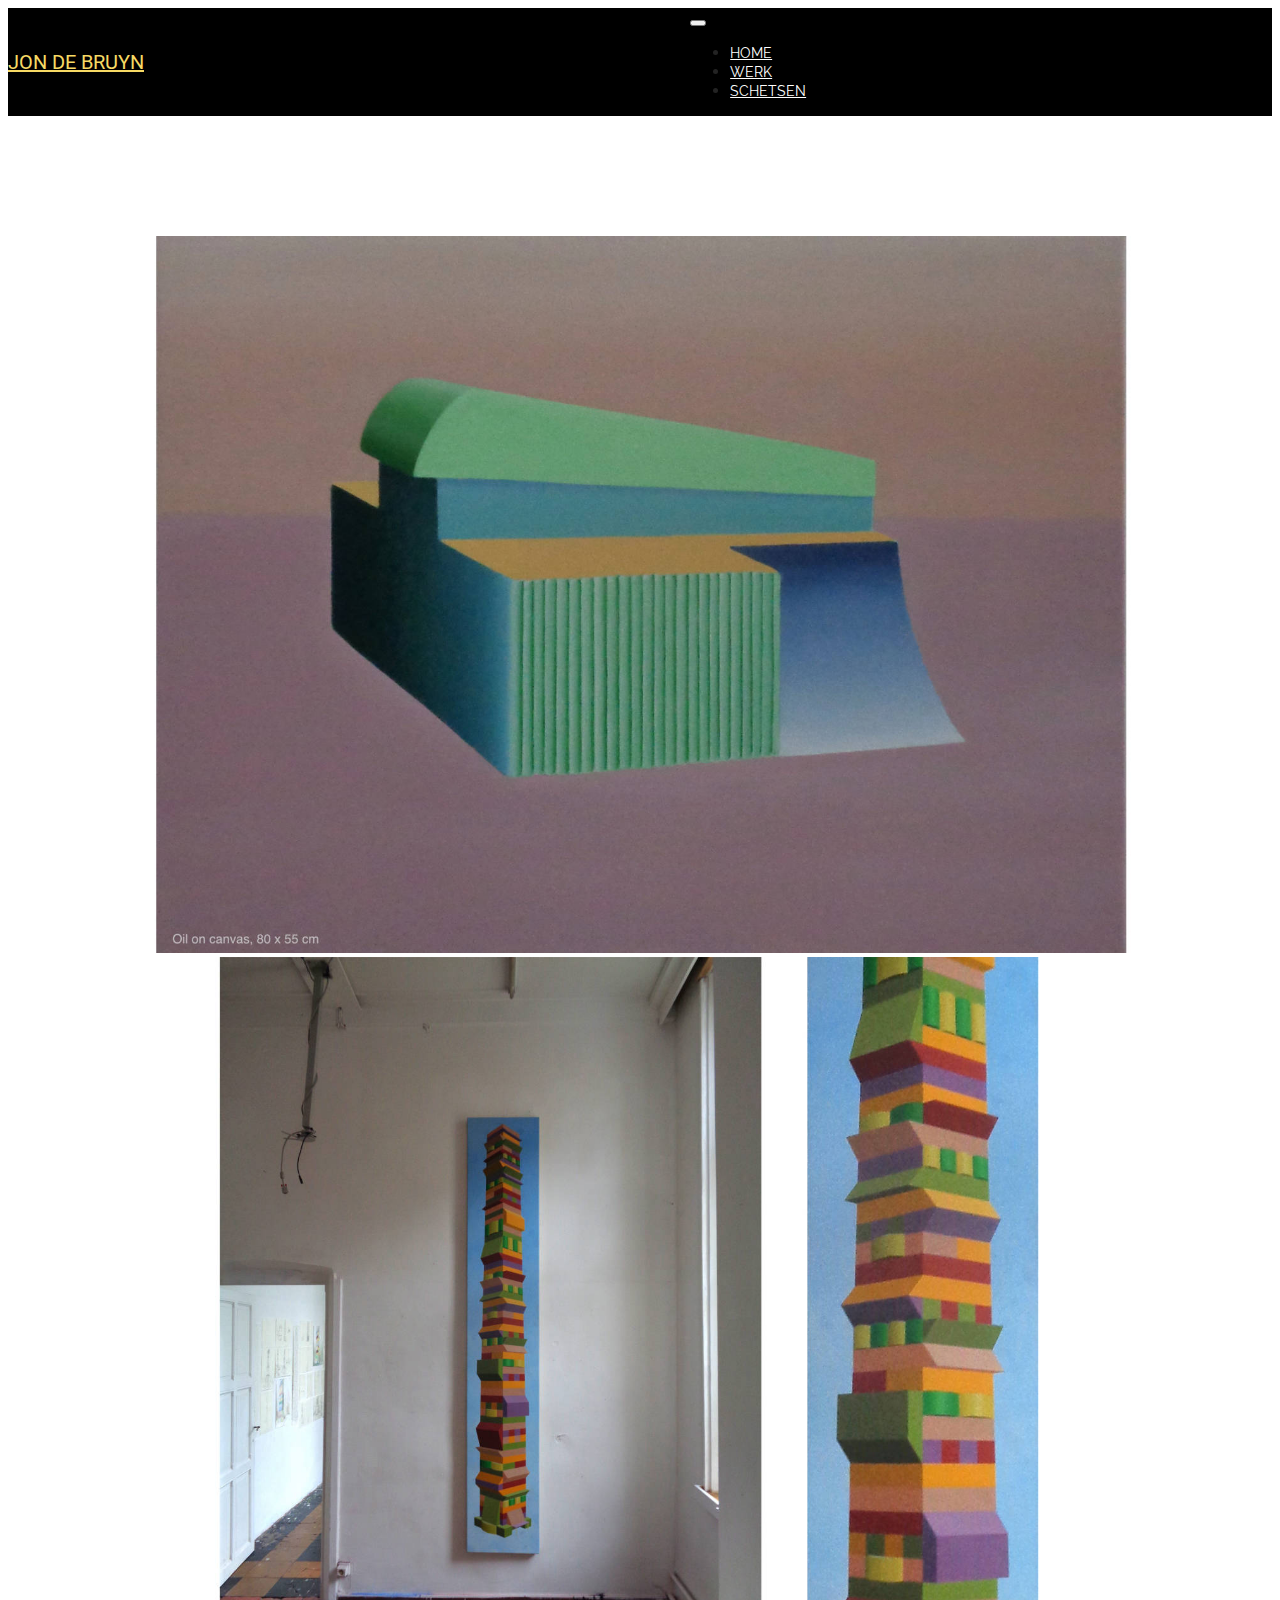
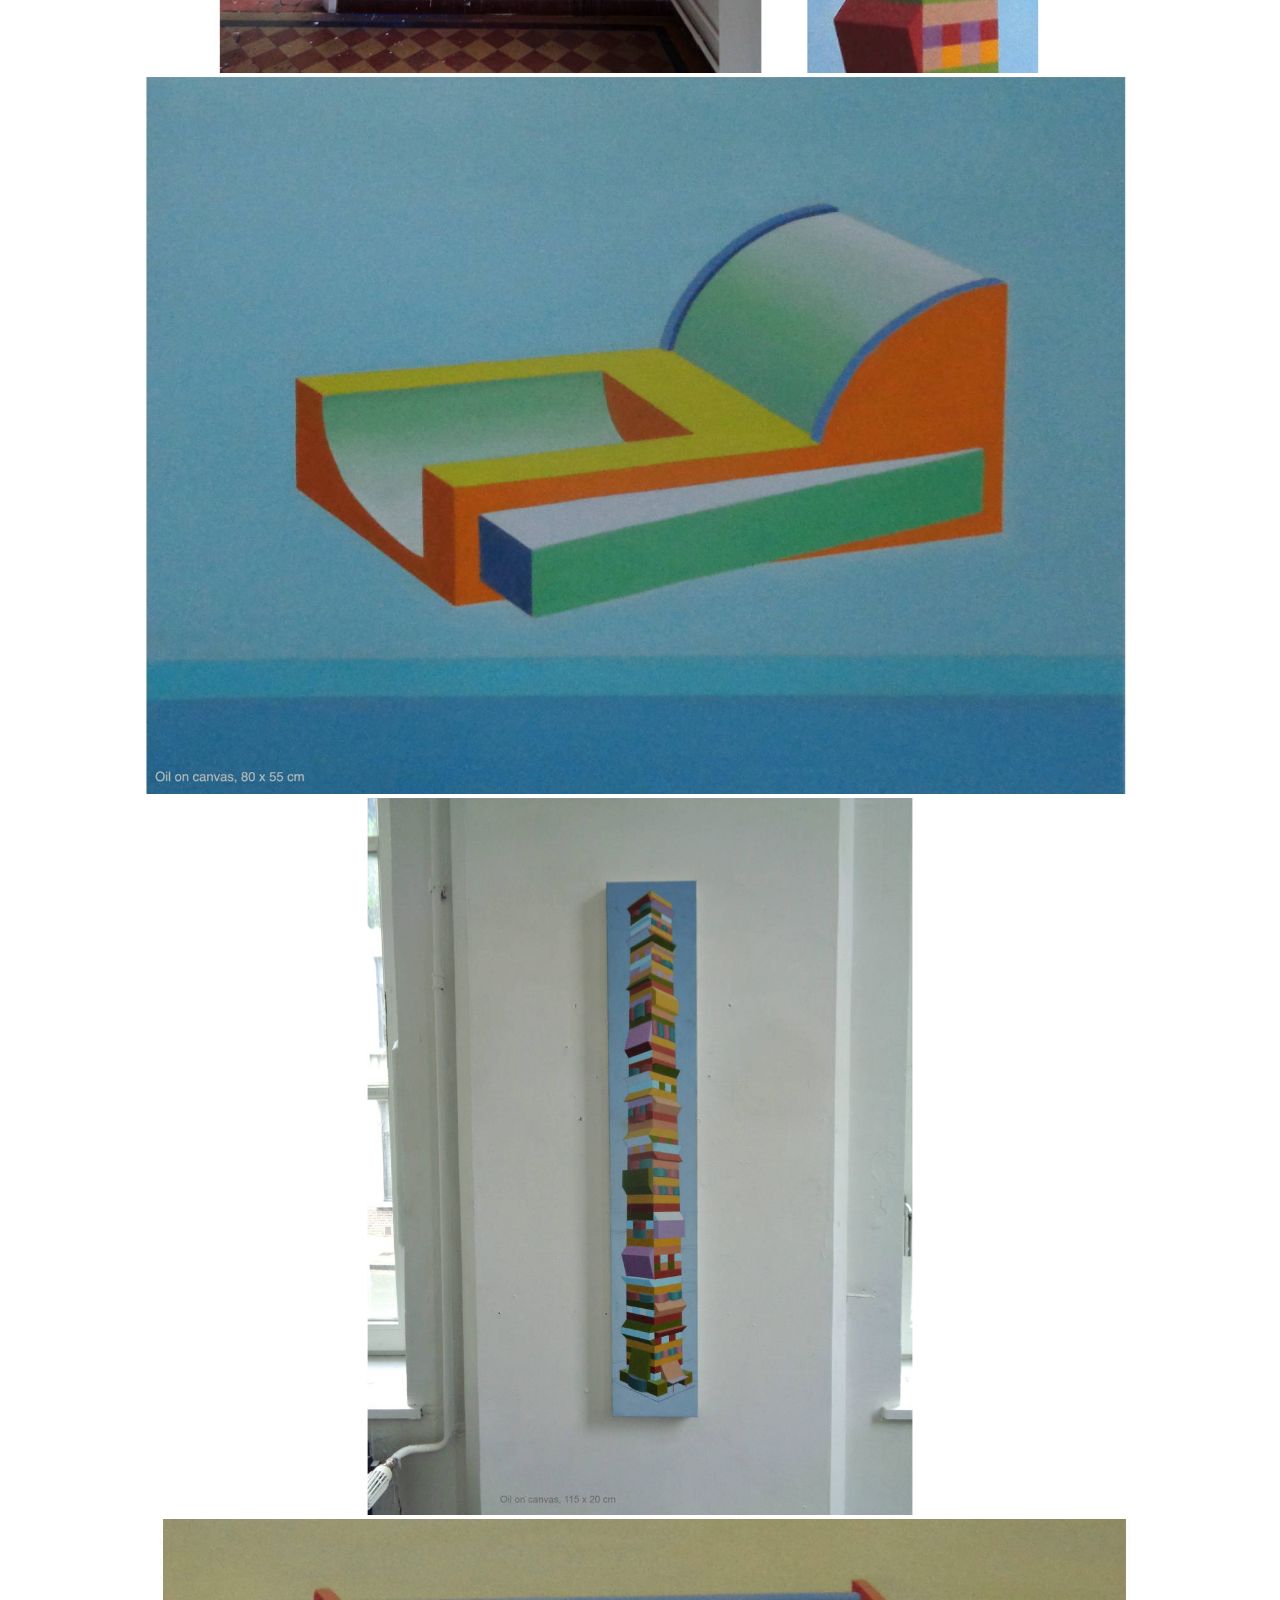
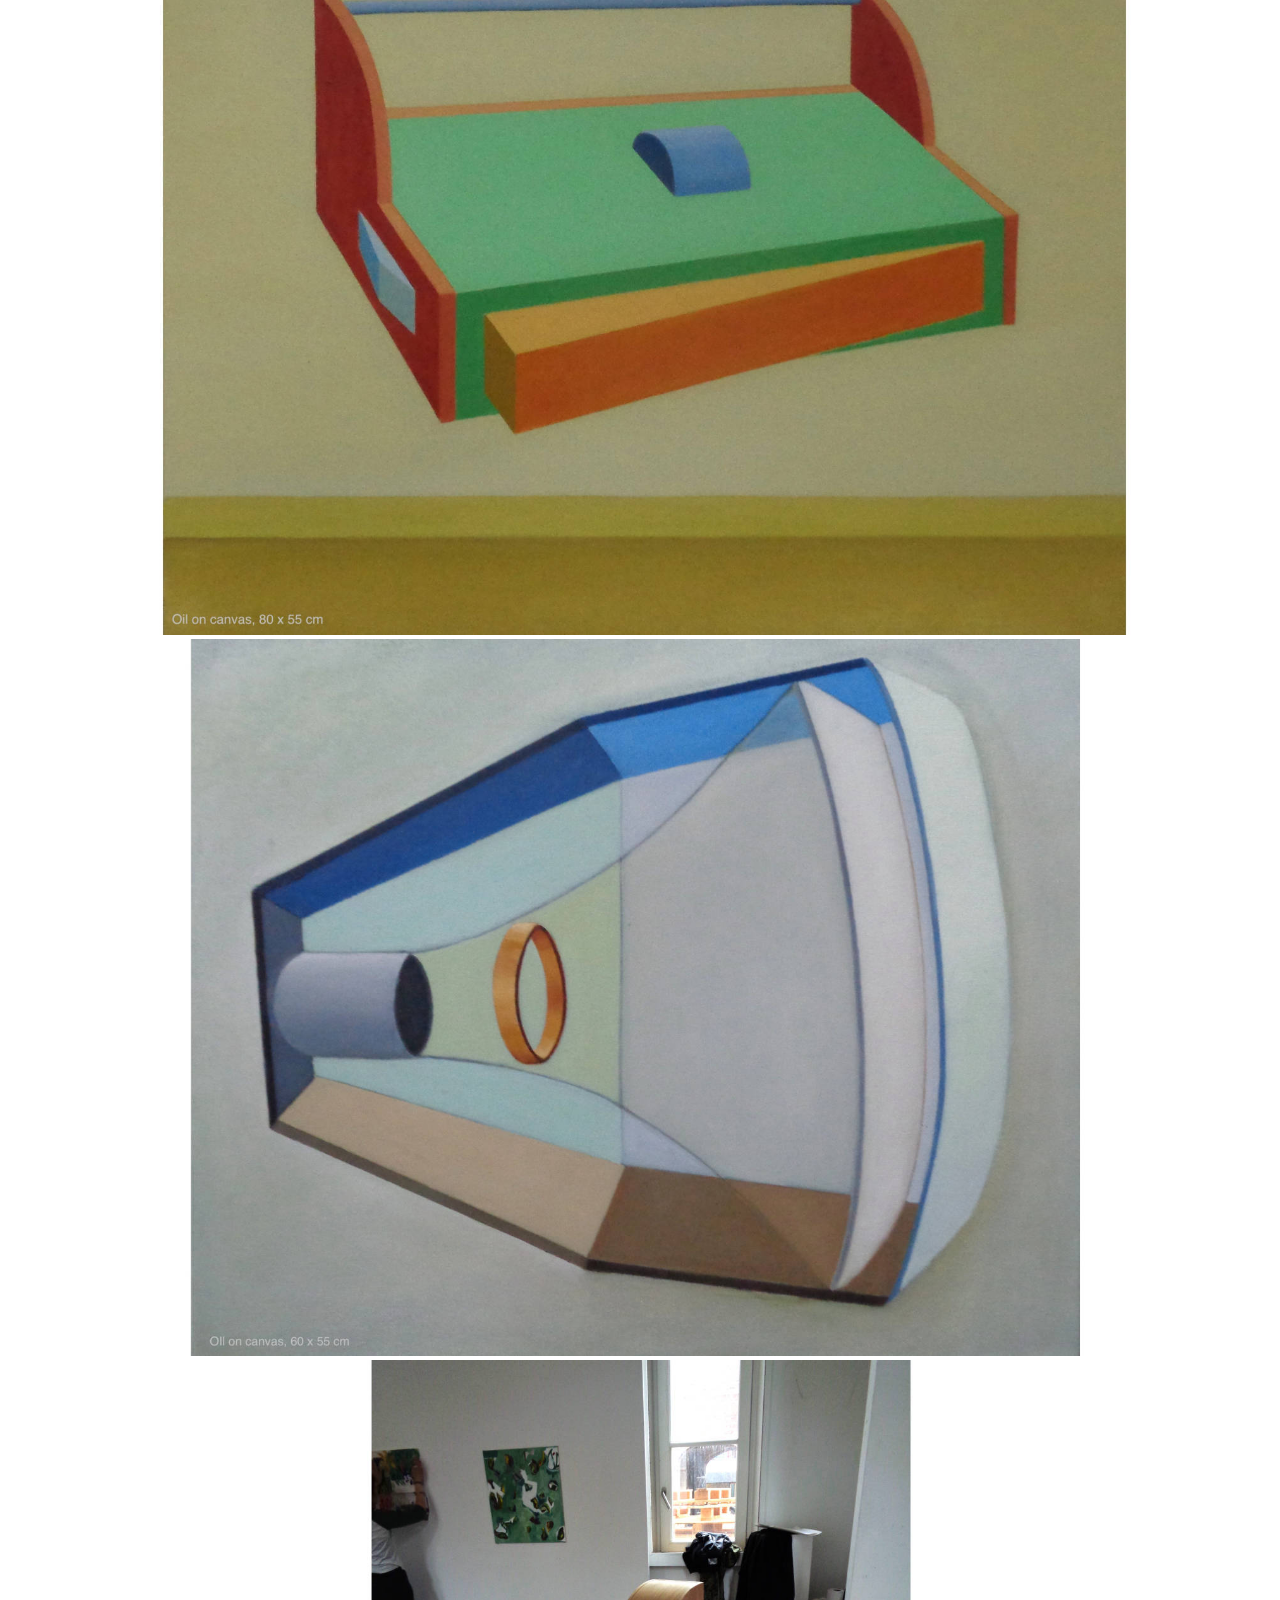
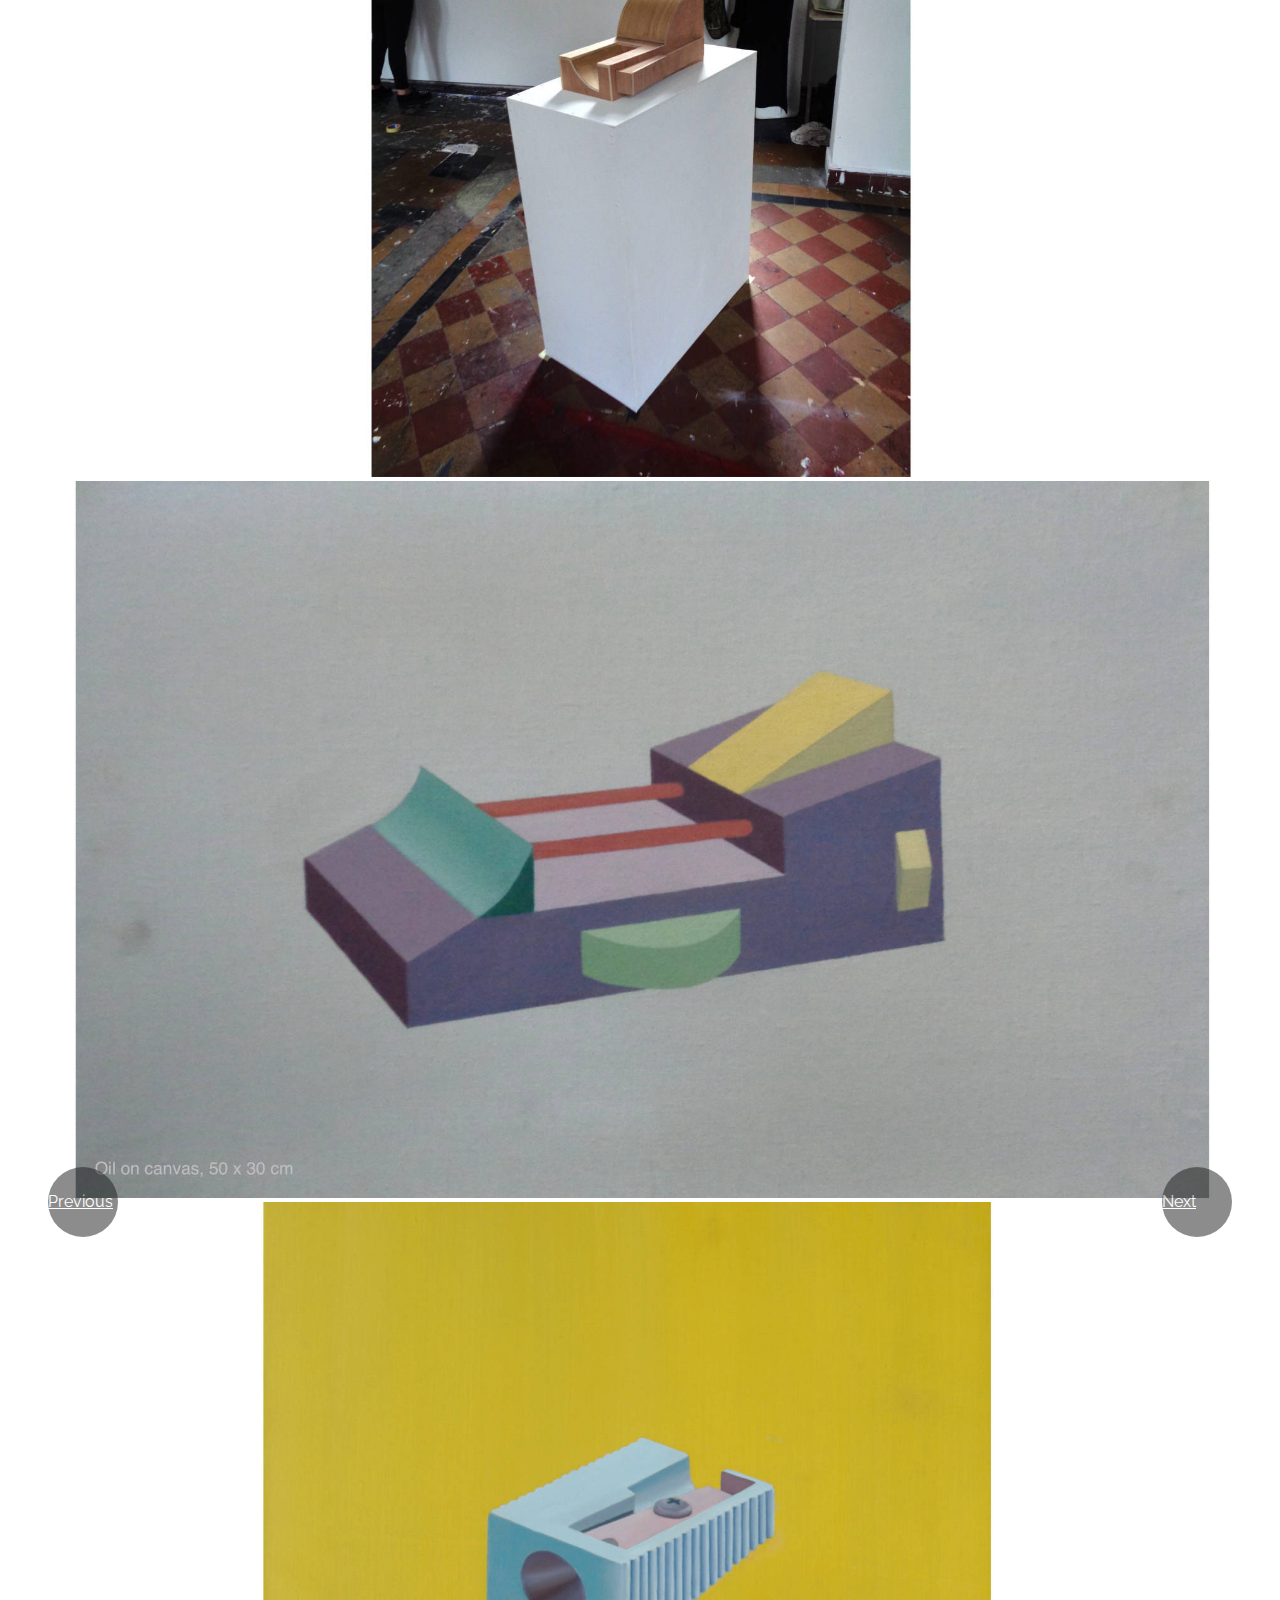
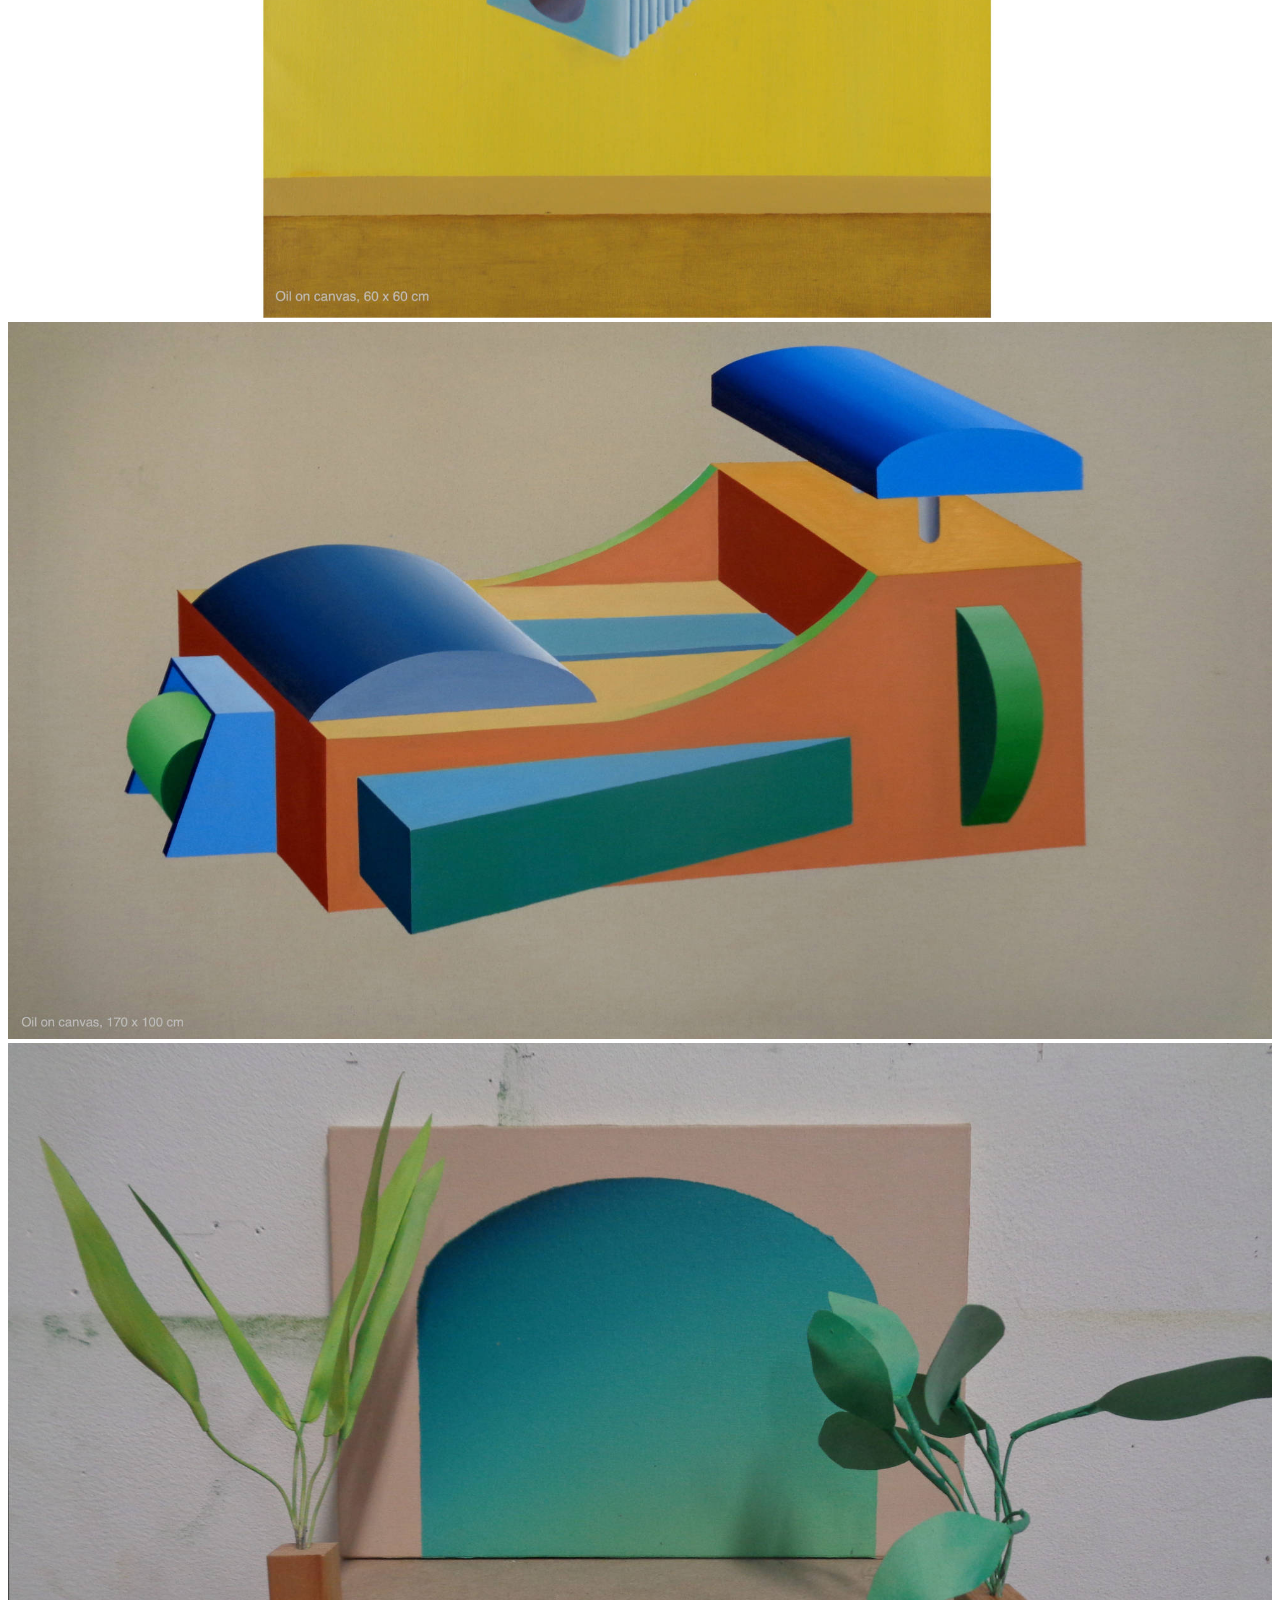
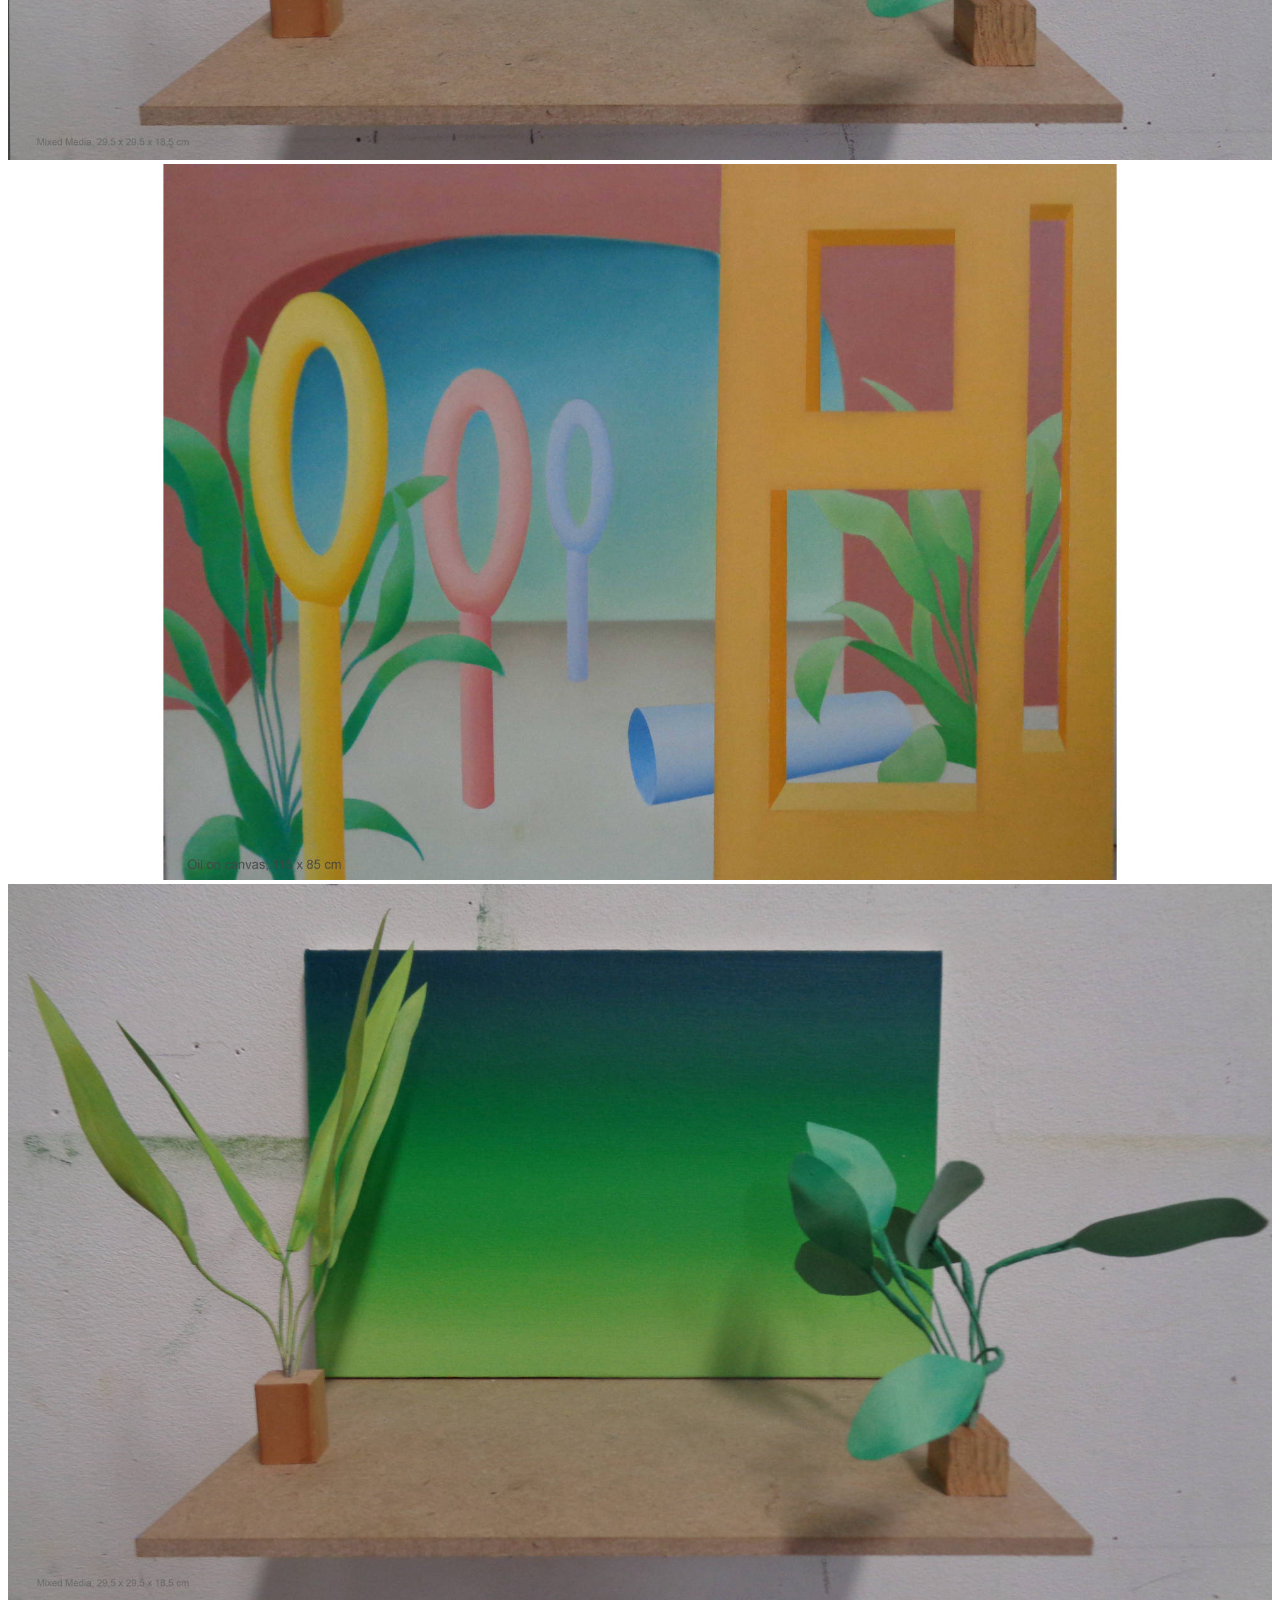
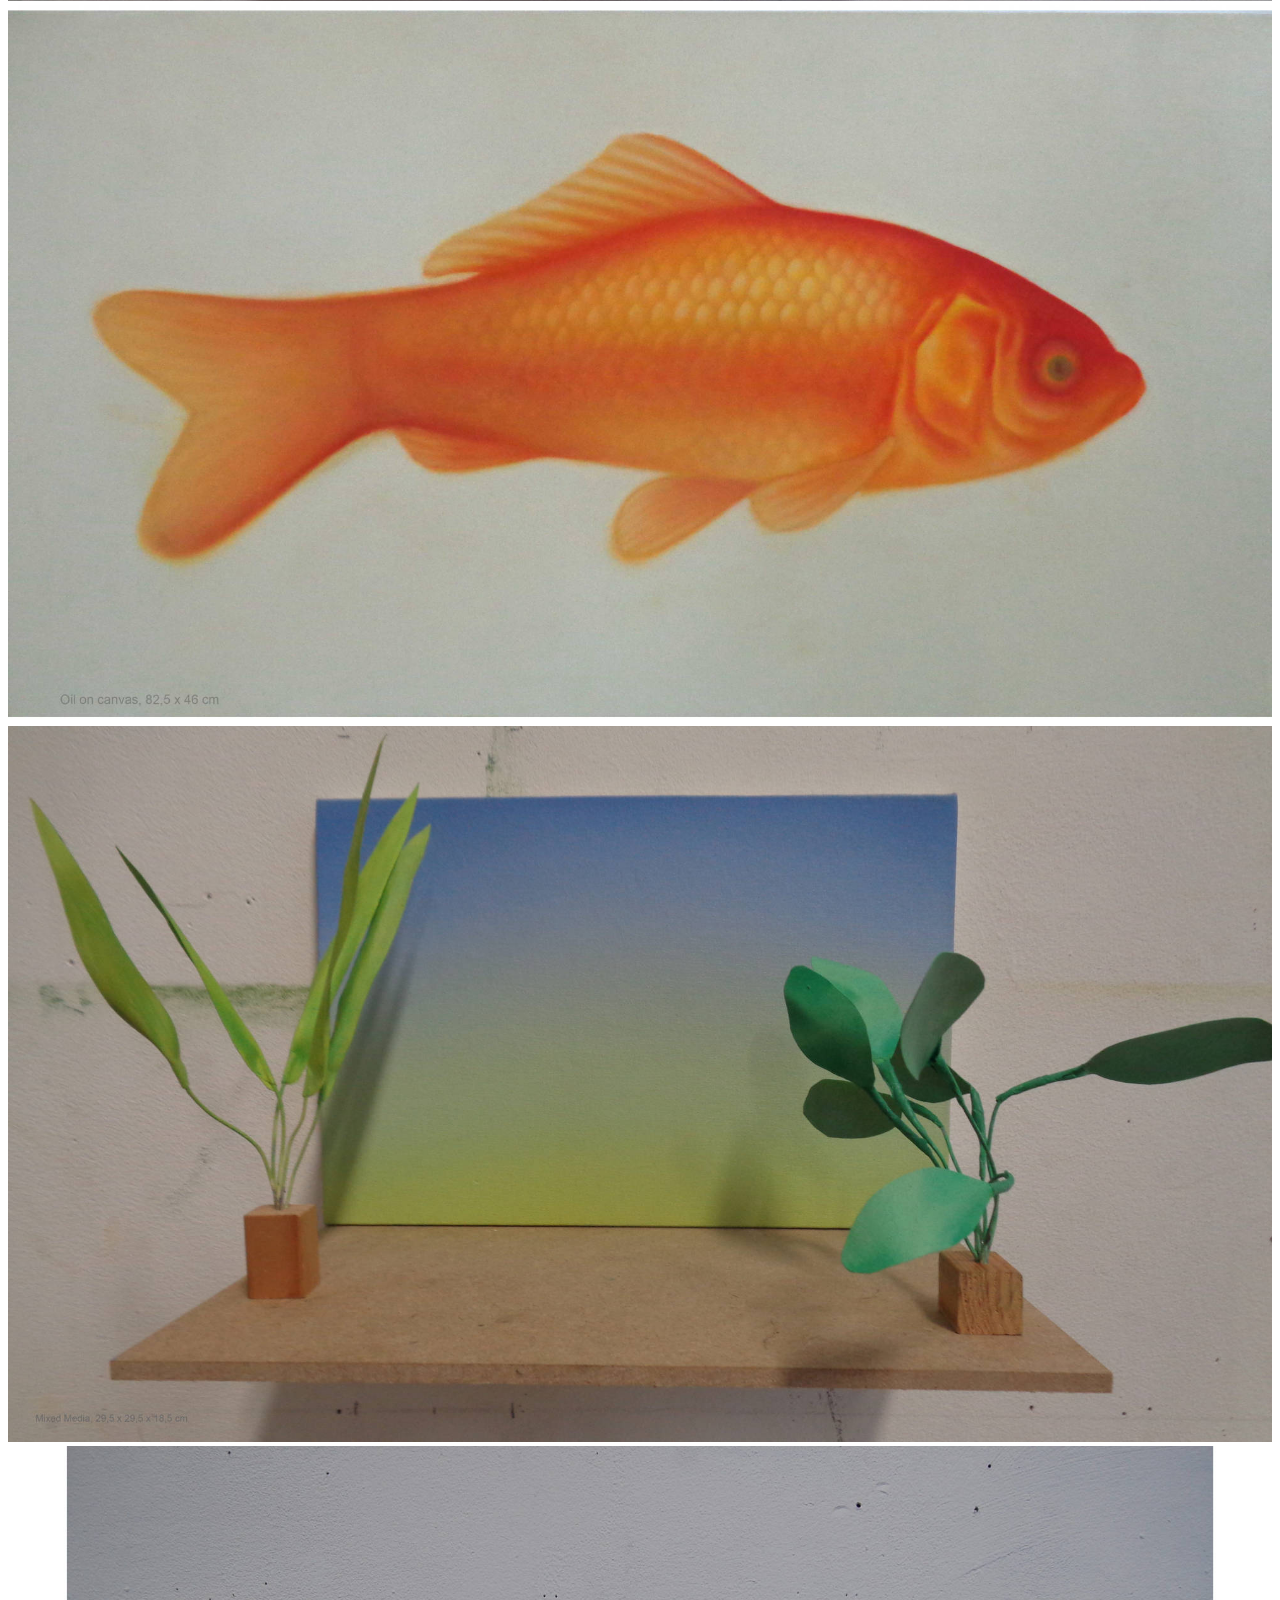
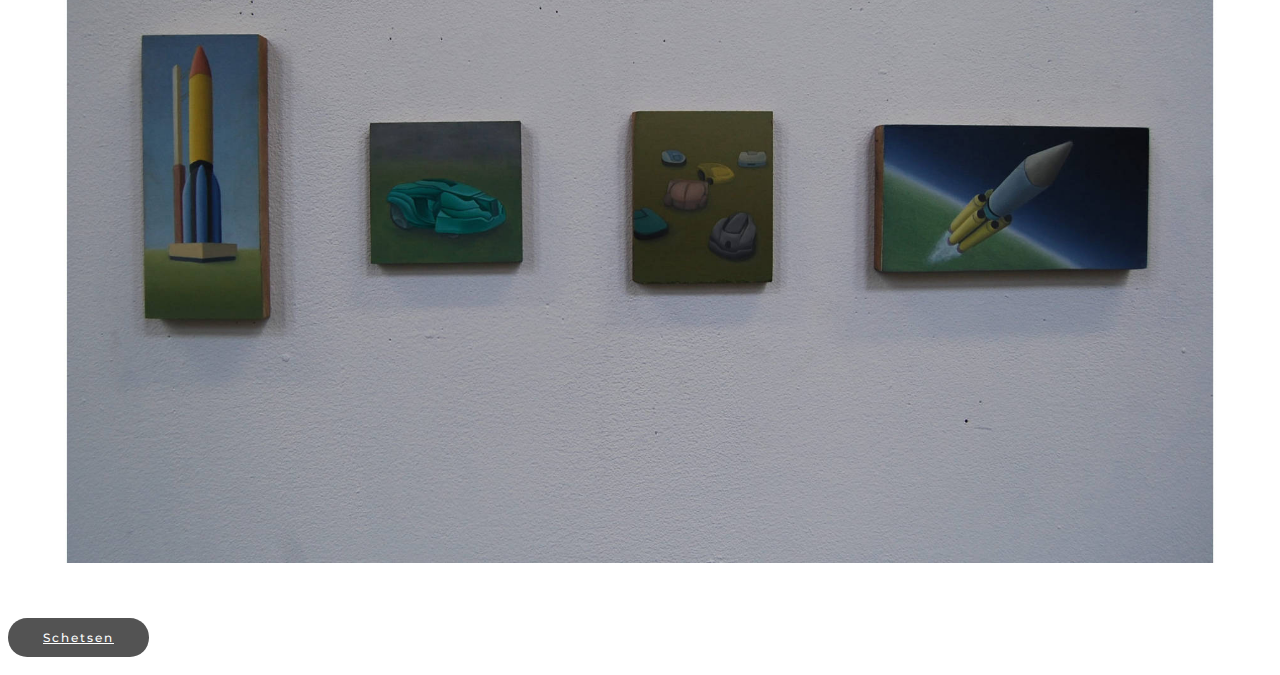
==== commit 0e299fc2: "Versie2 15/07/18" ====
--- a/page1.html
+++ b/page1.html
@@ -22,7 +22,7 @@
   
 </head>
 <body>
-  <section id="page1-ext_menu-0" data-rv-view="11">
+  <section id="page1-ext_menu-0" data-rv-view="80">
 
     <nav class="navbar navbar-dropdown navbar-fixed-top">
         <div class="container">
@@ -32,7 +32,7 @@
 
                     <div class="navbar-brand">
                         
-                        <a class="navbar-caption text-warning" href="index.html">JON DE BRUYN<br></a>
+                        <a class="navbar-caption text-warning" href="mailto:jondebruyn@hotmail.com">JON DE BRUYN<br></a>
                     </div>
 
                 </div>
@@ -55,111 +55,111 @@
 
 </section>
 
-<section class="engine"><a href="https://mobiri.se/o">portfolio web templates</a></section><section class="mbr-slider mbr-section mbr-section__container carousel slide mbr-section-nopadding mbr-after-navbar" data-ride="carousel" data-keyboard="false" data-wrap="true" data-pause="false" data-interval="false" id="slider3-1" data-rv-view="13" style="background-color: rgb(255, 255, 255);">
-    <div class=" container boxed-slider" style="padding-top: 120px; padding-bottom: 0px;">
+<section class="engine"><a href="https://mobiri.se/r">free bootstrap templates</a></section><section class="mbr-slider mbr-section mbr-section__container carousel slide mbr-section-nopadding mbr-after-navbar" data-ride="carousel" data-keyboard="false" data-wrap="true" data-pause="false" data-interval="false" id="slider3-1" data-rv-view="82" style="background-color: rgb(255, 255, 255);">
+    <div class=" container boxed-slider" style="padding-top: 120px; padding-bottom: 40px;">
         <div>
             <div>
                 <ol class="carousel-indicators">
-                    <li data-app-prevent-settings="" data-target="#slider3-1" class="active" data-slide-to="0"></li><li data-app-prevent-settings="" data-target="#slider3-1" data-slide-to="1"></li><li data-app-prevent-settings="" data-target="#slider3-1" data-slide-to="2"></li><li data-app-prevent-settings="" data-target="#slider3-1" data-slide-to="3"></li><li data-app-prevent-settings="" data-target="#slider3-1" data-slide-to="4"></li><li data-app-prevent-settings="" data-target="#slider3-1" data-slide-to="5"></li><li data-app-prevent-settings="" data-target="#slider3-1" data-slide-to="6"></li><li data-app-prevent-settings="" data-target="#slider3-1" data-slide-to="7"></li><li data-app-prevent-settings="" data-target="#slider3-1" data-slide-to="8"></li><li data-app-prevent-settings="" data-target="#slider3-1" data-slide-to="9"></li><li data-app-prevent-settings="" data-target="#slider3-1" data-slide-to="10"></li><li data-app-prevent-settings="" data-target="#slider3-1" data-slide-to="11"></li><li data-app-prevent-settings="" data-target="#slider3-1" data-slide-to="12"></li><li data-app-prevent-settings="" data-target="#slider3-1" data-slide-to="13"></li><li data-app-prevent-settings="" data-target="#slider3-1" data-slide-to="14"></li><li data-app-prevent-settings="" data-target="#slider3-1" data-slide-to="15"></li>
+                    <li data-app-prevent-settings="" data-target="#slider3-1" data-slide-to="0" class="active"></li><li data-app-prevent-settings="" data-target="#slider3-1" data-slide-to="1"></li><li data-app-prevent-settings="" data-target="#slider3-1" data-slide-to="2"></li><li data-app-prevent-settings="" data-target="#slider3-1" data-slide-to="3"></li><li data-app-prevent-settings="" data-target="#slider3-1" data-slide-to="4"></li><li data-app-prevent-settings="" data-target="#slider3-1" data-slide-to="5"></li><li data-app-prevent-settings="" data-target="#slider3-1" data-slide-to="6"></li><li data-app-prevent-settings="" data-target="#slider3-1" data-slide-to="7"></li><li data-app-prevent-settings="" data-target="#slider3-1" data-slide-to="8"></li><li data-app-prevent-settings="" data-target="#slider3-1" data-slide-to="9"></li><li data-app-prevent-settings="" data-target="#slider3-1" data-slide-to="10"></li><li data-app-prevent-settings="" data-target="#slider3-1" data-slide-to="11"></li><li data-app-prevent-settings="" data-target="#slider3-1" data-slide-to="12"></li><li data-app-prevent-settings="" data-target="#slider3-1" data-slide-to="13"></li><li data-app-prevent-settings="" data-target="#slider3-1" data-slide-to="14"></li><li data-app-prevent-settings="" data-target="#slider3-1" class="" data-slide-to="15"></li>
                 </ol>
                 <div class="carousel-inner" role="listbox">
                     <div class="mbr-section mbr-section-hero carousel-item dark center active" data-bg-video-slide="false">
                         <div class="mbr-table-cell">
                             
                             <div class="container-slide">
+                                <img src="assets/images/vrwp1-2000x1134.jpg">
+                                <div class="row">
+                                    <div class="col-md-8 col-md-offset-3 text-xs-right">
+                                        
+                                        
+
+                                        
+                                    </div>
+                                </div>
+                            </div>
+                        </div>
+                    </div><div class="mbr-section mbr-section-hero carousel-item dark center" data-bg-video-slide="false">
+                        <div class="mbr-table-cell">
+                            
+                            <div class="container-slide">
+                                <img src="assets/images/toren1-2000x1134.jpg">
+                                <div class="row">
+                                    <div class="col-md-8 col-md-offset-3 text-xs-right">
+                                        
+                                        
+
+                                        
+                                    </div>
+                                </div>
+                            </div>
+                        </div>
+                    </div><div class="mbr-section mbr-section-hero carousel-item dark center" data-bg-video-slide="false">
+                        <div class="mbr-table-cell">
+                            
+                            <div class="container-slide">
+                                <img src="assets/images/vrwrp2-2000x1134.jpg">
+                                <div class="row">
+                                    <div class="col-md-8 col-md-offset-3 text-xs-right">
+                                        
+                                        
+
+                                        
+                                    </div>
+                                </div>
+                            </div>
+                        </div>
+                    </div><div class="mbr-section mbr-section-hero carousel-item dark center" data-bg-video-slide="false">
+                        <div class="mbr-table-cell">
+                            
+                            <div class="container-slide">
+                                <img src="assets/images/toren2-2000x1134.jpg">
+                                <div class="row">
+                                    <div class="col-md-8 col-md-offset-3 text-xs-right">
+                                        
+                                        
+
+                                        
+                                    </div>
+                                </div>
+                            </div>
+                        </div>
+                    </div><div class="mbr-section mbr-section-hero carousel-item dark center" data-bg-video-slide="false">
+                        <div class="mbr-table-cell">
+                            
+                            <div class="container-slide">
+                                <img src="assets/images/vrwrp3-2000x1134.jpg">
+                                <div class="row">
+                                    <div class="col-md-8 col-md-offset-3 text-xs-right">
+                                        
+                                        
+
+                                        
+                                    </div>
+                                </div>
+                            </div>
+                        </div>
+                    </div><div class="mbr-section mbr-section-hero carousel-item dark center" data-bg-video-slide="false">
+                        <div class="mbr-table-cell">
+                            
+                            <div class="container-slide">
+                                <img src="assets/images/vrwrp5-2000x1134.jpg">
+                                <div class="row">
+                                    <div class="col-md-8 col-md-offset-3 text-xs-right">
+                                        
+                                        
+
+                                        
+                                    </div>
+                                </div>
+                            </div>
+                        </div>
+                    </div><div class="mbr-section mbr-section-hero carousel-item dark center" data-bg-video-slide="false">
+                        <div class="mbr-table-cell">
+                            
+                            <div class="container-slide">
                                 <img src="assets/images/3dobj-2000x1134.jpg">
                                 <div class="row">
                                     <div class="col-md-8 col-md-offset-2 text-xs-center">
-                                        
-                                        
-
-                                        
-                                    </div>
-                                </div>
-                            </div>
-                        </div>
-                    </div><div class="mbr-section mbr-section-hero carousel-item dark center" data-bg-video-slide="false">
-                        <div class="mbr-table-cell">
-                            
-                            <div class="container-slide">
-                                <img src="assets/images/toren1-2000x1134.jpg">
-                                <div class="row">
-                                    <div class="col-md-8 col-md-offset-3 text-xs-right">
-                                        
-                                        
-
-                                        
-                                    </div>
-                                </div>
-                            </div>
-                        </div>
-                    </div><div class="mbr-section mbr-section-hero carousel-item dark center" data-bg-video-slide="false">
-                        <div class="mbr-table-cell">
-                            
-                            <div class="container-slide">
-                                <img src="assets/images/toren2-2000x1134.jpg">
-                                <div class="row">
-                                    <div class="col-md-8 col-md-offset-3 text-xs-right">
-                                        
-                                        
-
-                                        
-                                    </div>
-                                </div>
-                            </div>
-                        </div>
-                    </div><div class="mbr-section mbr-section-hero carousel-item dark center" data-bg-video-slide="false">
-                        <div class="mbr-table-cell">
-                            
-                            <div class="container-slide">
-                                <img src="assets/images/vrwp1-2000x1134.jpg">
-                                <div class="row">
-                                    <div class="col-md-8 col-md-offset-3 text-xs-right">
-                                        
-                                        
-
-                                        
-                                    </div>
-                                </div>
-                            </div>
-                        </div>
-                    </div><div class="mbr-section mbr-section-hero carousel-item dark center" data-bg-video-slide="false">
-                        <div class="mbr-table-cell">
-                            
-                            <div class="container-slide">
-                                <img src="assets/images/vrwrp2-2000x1134.jpg">
-                                <div class="row">
-                                    <div class="col-md-8 col-md-offset-3 text-xs-right">
-                                        
-                                        
-
-                                        
-                                    </div>
-                                </div>
-                            </div>
-                        </div>
-                    </div><div class="mbr-section mbr-section-hero carousel-item dark center" data-bg-video-slide="false">
-                        <div class="mbr-table-cell">
-                            
-                            <div class="container-slide">
-                                <img src="assets/images/vrwrp3-2000x1134.jpg">
-                                <div class="row">
-                                    <div class="col-md-8 col-md-offset-3 text-xs-right">
-                                        
-                                        
-
-                                        
-                                    </div>
-                                </div>
-                            </div>
-                        </div>
-                    </div><div class="mbr-section mbr-section-hero carousel-item dark center" data-bg-video-slide="false">
-                        <div class="mbr-table-cell">
-                            
-                            <div class="container-slide">
-                                <img src="assets/images/vrwrp5-2000x1134.jpg">
-                                <div class="row">
-                                    <div class="col-md-8 col-md-offset-3 text-xs-right">
                                         
                                         
 
@@ -319,12 +319,12 @@
     </div>
 </section>
 
-<section class="mbr-section mbr-section__container" id="buttons1-5" data-rv-view="64" style="background-color: rgb(255, 255, 255); padding-top: 20px; padding-bottom: 20px;">
+<section class="mbr-section mbr-section__container" id="buttons1-5" data-rv-view="133" style="background-color: rgb(255, 255, 255); padding-top: 20px; padding-bottom: 20px;">
 
     <div class="container">
         <div class="row">
             <div class="col-xs-12">
-                <div class="text-xs-center"><a class="btn btn-secondary" href="page2.html">Schetsen<br></a> </div>
+                <div class="text-xs-center"><a class="btn btn-black" href="page2.html">Schetsen<br></a> </div>
             </div>
         </div>
     </div>
--- a/assets/mobirise/css/mbr-additional.css
+++ b/assets/mobirise/css/mbr-additional.css
@@ -454,19 +454,19 @@
 }
 #index-ext_menu-0 .link[aria-expanded="true"],
 #index-ext_menu-0 .dropdown-menu {
-  background: #4a725d;
+  background: #000000;
 }
 #index-ext_menu-0 .nav-dropdown-sm .link:focus,
 #index-ext_menu-0 .nav-dropdown-sm .link:hover,
 #index-ext_menu-0 .nav-dropdown-sm .dropdown-item:focus,
 #index-ext_menu-0 .nav-dropdown-sm .dropdown-item:hover {
-  background: #58886e!important;
+  background: #000000!important;
 }
 #index-ext_menu-0 .navbar,
 #index-ext_menu-0 .nav-dropdown-sm,
 #index-ext_menu-0 .nav-dropdown-sm .link[aria-expanded="true"],
 #index-ext_menu-0 .nav-dropdown-sm .dropdown-menu {
-  background: #5e9176;
+  background: #000000;
 }
 #index-ext_menu-0 .bg-color.transparent .link {
   color: #000000;
@@ -505,15 +505,15 @@
   font-size: 20px;
 }
 #page1-ext_menu-0 .navbar-toggler {
-  color: #000000;
+  color: #ffffff;
 }
 #page1-ext_menu-0 .close-icon::before,
 #page1-ext_menu-0 .close-icon::after {
-  background-color: #000000;
+  background-color: #ffffff;
 }
 #page1-ext_menu-0 .link,
 #page1-ext_menu-0 .dropdown-item {
-  color: #000000;
+  color: #ffffff;
 }
 #page1-ext_menu-0 .link {
   font-size: 0.9rem;
@@ -530,22 +530,22 @@
 }
 #page1-ext_menu-0 .link[aria-expanded="true"],
 #page1-ext_menu-0 .dropdown-menu {
-  background: #4a725d;
+  background: #000000;
 }
 #page1-ext_menu-0 .nav-dropdown-sm .link:focus,
 #page1-ext_menu-0 .nav-dropdown-sm .link:hover,
 #page1-ext_menu-0 .nav-dropdown-sm .dropdown-item:focus,
 #page1-ext_menu-0 .nav-dropdown-sm .dropdown-item:hover {
-  background: #58886e!important;
+  background: #000000!important;
 }
 #page1-ext_menu-0 .navbar,
 #page1-ext_menu-0 .nav-dropdown-sm,
 #page1-ext_menu-0 .nav-dropdown-sm .link[aria-expanded="true"],
 #page1-ext_menu-0 .nav-dropdown-sm .dropdown-menu {
-  background: #5e9176;
+  background: #000000;
 }
 #page1-ext_menu-0 .bg-color.transparent .link {
-  color: #000000;
+  color: #ffffff;
   transition: none;
 }
 #page1-ext_menu-0 .bg-color.transparent.opened .link {
@@ -594,19 +594,19 @@
 }
 #ext_menu-3 .link[aria-expanded="true"],
 #ext_menu-3 .dropdown-menu {
-  background: #4a725d;
+  background: #000000;
 }
 #ext_menu-3 .nav-dropdown-sm .link:focus,
 #ext_menu-3 .nav-dropdown-sm .link:hover,
 #ext_menu-3 .nav-dropdown-sm .dropdown-item:focus,
 #ext_menu-3 .nav-dropdown-sm .dropdown-item:hover {
-  background: #58886e!important;
+  background: #000000!important;
 }
 #ext_menu-3 .navbar,
 #ext_menu-3 .nav-dropdown-sm,
 #ext_menu-3 .nav-dropdown-sm .link[aria-expanded="true"],
 #ext_menu-3 .nav-dropdown-sm .dropdown-menu {
-  background: #5e9176;
+  background: #000000;
 }
 #ext_menu-3 .bg-color.transparent .link {
   color: #000000;
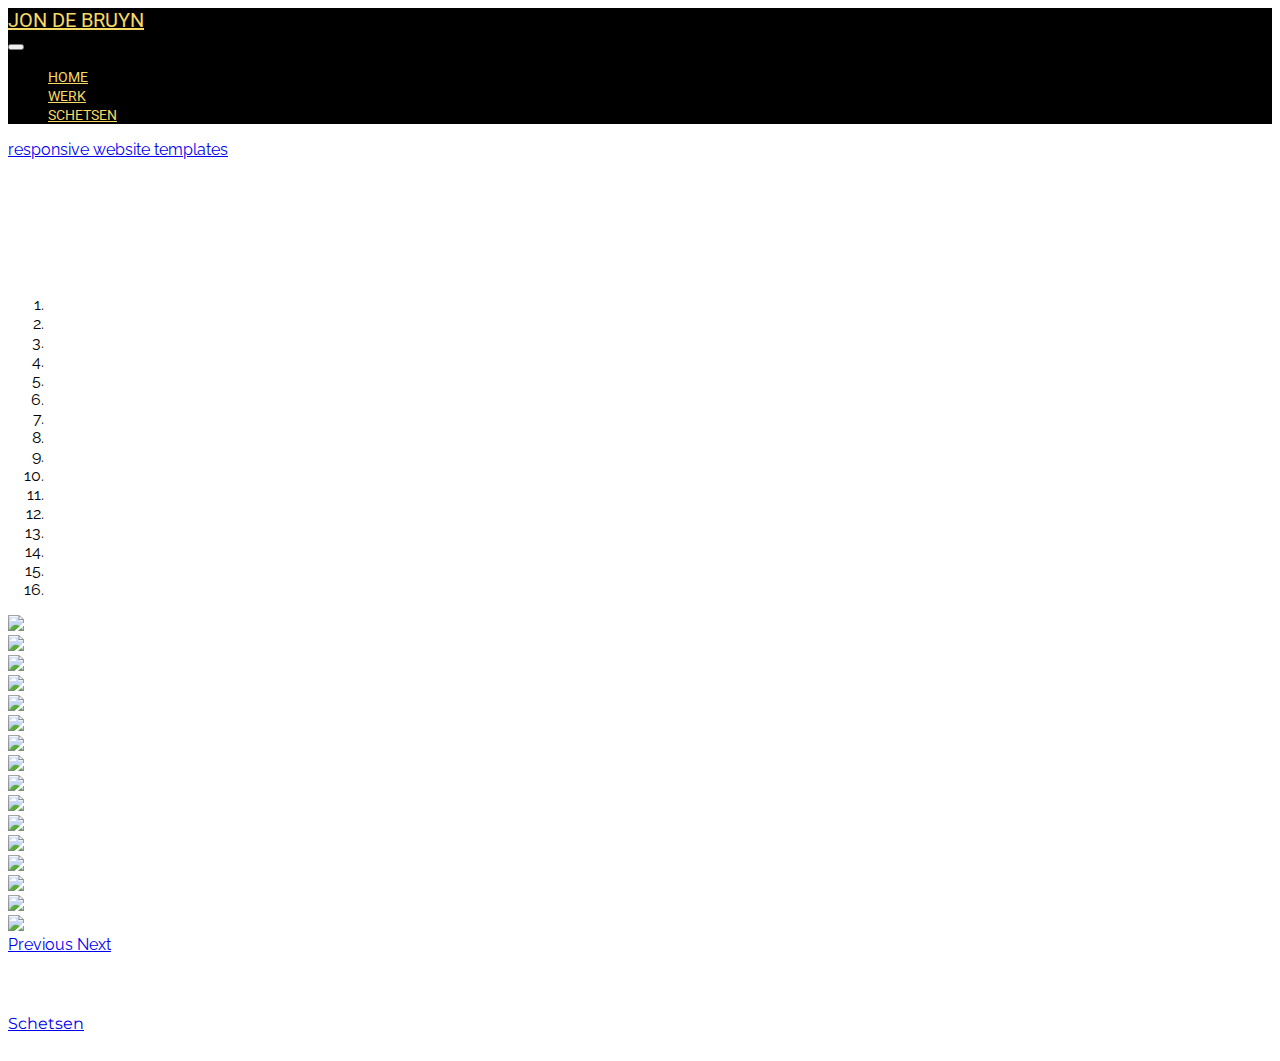
==== commit 5e96e62d: "VERSIE eindeloos (5)" ====
--- a/page1.html
+++ b/page1.html
@@ -55,7 +55,7 @@
 
 </section>
 
-<section class="engine"><a href="https://mobiri.se/r">free bootstrap templates</a></section><section class="mbr-slider mbr-section mbr-section__container carousel slide mbr-section-nopadding mbr-after-navbar" data-ride="carousel" data-keyboard="false" data-wrap="true" data-pause="false" data-interval="false" id="slider3-1" data-rv-view="82" style="background-color: rgb(255, 255, 255);">
+<section class="engine"><a href="https://mobiri.se/q">responsive website templates</a></section><section class="mbr-slider mbr-section mbr-section__container carousel slide mbr-section-nopadding mbr-after-navbar" data-ride="carousel" data-keyboard="false" data-wrap="true" data-pause="false" data-interval="false" id="slider3-1" data-rv-view="82" style="background-color: rgb(255, 255, 255);">
     <div class=" container boxed-slider" style="padding-top: 120px; padding-bottom: 40px;">
         <div>
             <div>
--- a/assets/mobirise/css/mbr-additional.css
+++ b/assets/mobirise/css/mbr-additional.css
@@ -2,6 +2,7 @@
 @import url(https://fonts.googleapis.com/css?family=Montserrat:400,700);
 @import url(https://fonts.googleapis.com/css?family=Lora:400,700);
 @import url(https://fonts.googleapis.com/css?family=Raleway:400,300,700);
+
 
 
 
@@ -429,15 +430,16 @@
   font-size: 20px;
 }
 #index-ext_menu-0 .navbar-toggler {
-  color: #000000;
+  color: #f7da64;
 }
 #index-ext_menu-0 .close-icon::before,
 #index-ext_menu-0 .close-icon::after {
-  background-color: #000000;
+  background-color: #f7da64;
 }
 #index-ext_menu-0 .link,
 #index-ext_menu-0 .dropdown-item {
-  color: #000000;
+  color: #f7da64;
+  font-family: 'Roboto', sans-serif;
 }
 #index-ext_menu-0 .link {
   font-size: 0.9rem;
@@ -469,7 +471,7 @@
   background: #000000;
 }
 #index-ext_menu-0 .bg-color.transparent .link {
-  color: #000000;
+  color: #f7da64;
   transition: none;
 }
 #index-ext_menu-0 .bg-color.transparent.opened .link {
@@ -496,6 +498,7 @@
   font-size: 12px;
 }
 
+
 #page1-ext_menu-0 .hide-buttons .nav-btn {
   display: none !important;
 }
@@ -505,15 +508,16 @@
   font-size: 20px;
 }
 #page1-ext_menu-0 .navbar-toggler {
-  color: #ffffff;
+  color: #f7da64;
 }
 #page1-ext_menu-0 .close-icon::before,
 #page1-ext_menu-0 .close-icon::after {
-  background-color: #ffffff;
+  background-color: #f7da64;
 }
 #page1-ext_menu-0 .link,
 #page1-ext_menu-0 .dropdown-item {
-  color: #ffffff;
+  color: #f7da64;
+  font-family: 'Roboto', sans-serif;
 }
 #page1-ext_menu-0 .link {
   font-size: 0.9rem;
@@ -545,7 +549,7 @@
   background: #000000;
 }
 #page1-ext_menu-0 .bg-color.transparent .link {
-  color: #ffffff;
+  color: #f7da64;
   transition: none;
 }
 #page1-ext_menu-0 .bg-color.transparent.opened .link {
@@ -560,6 +564,7 @@
   color: #06f6ff!important;
 }
 
+
 #ext_menu-3 .hide-buttons .nav-btn {
   display: none !important;
 }
@@ -569,15 +574,16 @@
   font-size: 20px;
 }
 #ext_menu-3 .navbar-toggler {
-  color: #000000;
+  color: #f7da64;
 }
 #ext_menu-3 .close-icon::before,
 #ext_menu-3 .close-icon::after {
-  background-color: #000000;
+  background-color: #f7da64;
 }
 #ext_menu-3 .link,
 #ext_menu-3 .dropdown-item {
-  color: #000000;
+  color: #f7da64;
+  font-family: 'Roboto', sans-serif;
 }
 #ext_menu-3 .link {
   font-size: 0.9rem;
@@ -609,7 +615,7 @@
   background: #000000;
 }
 #ext_menu-3 .bg-color.transparent .link {
-  color: #000000;
+  color: #f7da64;
   transition: none;
 }
 #ext_menu-3 .bg-color.transparent.opened .link {
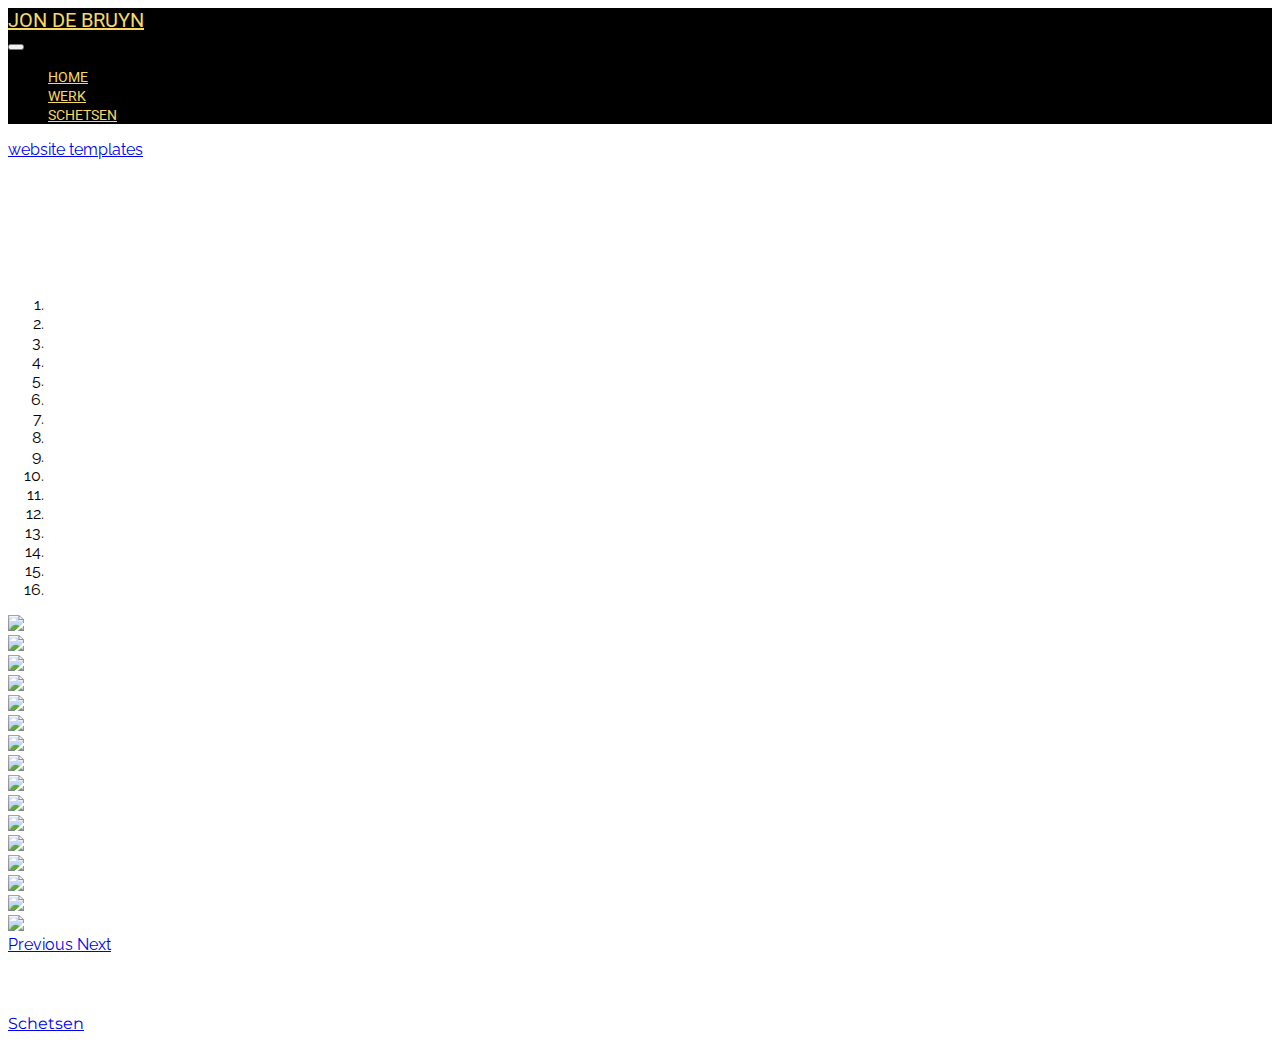
==== commit a8f0a2b9: "Versie6" ====
--- a/page1.html
+++ b/page1.html
@@ -55,7 +55,7 @@
 
 </section>
 
-<section class="engine"><a href="https://mobiri.se/q">responsive website templates</a></section><section class="mbr-slider mbr-section mbr-section__container carousel slide mbr-section-nopadding mbr-after-navbar" data-ride="carousel" data-keyboard="false" data-wrap="true" data-pause="false" data-interval="false" id="slider3-1" data-rv-view="82" style="background-color: rgb(255, 255, 255);">
+<section class="engine"><a href="https://mobiri.se/j">website templates</a></section><section class="mbr-slider mbr-section mbr-section__container carousel slide mbr-section-nopadding mbr-after-navbar" data-ride="carousel" data-keyboard="false" data-wrap="true" data-pause="false" data-interval="false" id="slider3-1" data-rv-view="82" style="background-color: rgb(255, 255, 255);">
     <div class=" container boxed-slider" style="padding-top: 120px; padding-bottom: 40px;">
         <div>
             <div>
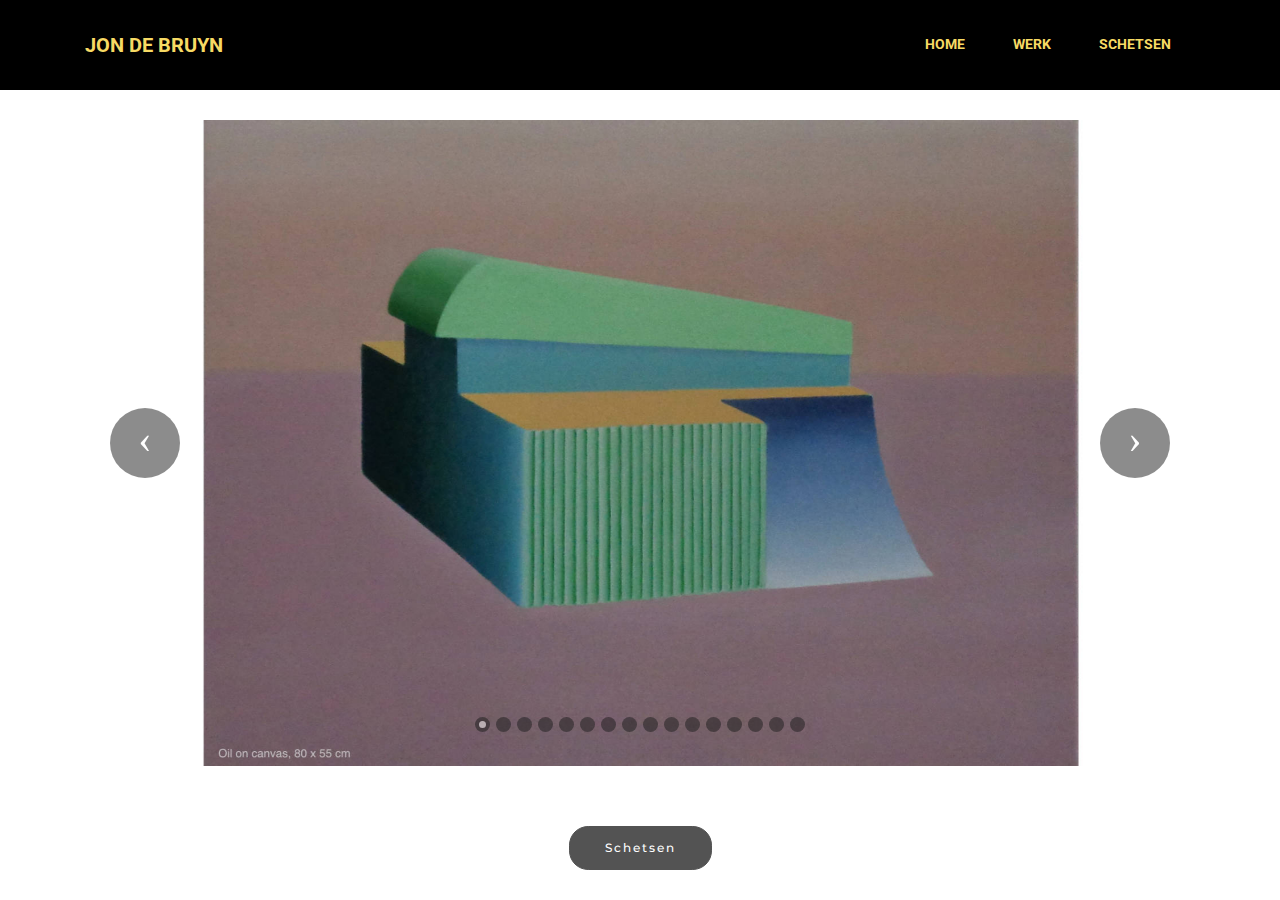
==== commit f529e441: "Versie7" ====
--- a/page1.html
+++ b/page1.html
@@ -55,7 +55,7 @@
 
 </section>
 
-<section class="engine"><a href="https://mobiri.se/j">website templates</a></section><section class="mbr-slider mbr-section mbr-section__container carousel slide mbr-section-nopadding mbr-after-navbar" data-ride="carousel" data-keyboard="false" data-wrap="true" data-pause="false" data-interval="false" id="slider3-1" data-rv-view="82" style="background-color: rgb(255, 255, 255);">
+<section class="engine"><a href="https://mobiri.se/k">develop free website</a></section><section class="mbr-slider mbr-section mbr-section__container carousel slide mbr-section-nopadding mbr-after-navbar" data-ride="carousel" data-keyboard="false" data-wrap="true" data-pause="false" data-interval="false" id="slider3-1" data-rv-view="82" style="background-color: rgb(255, 255, 255);">
     <div class=" container boxed-slider" style="padding-top: 120px; padding-bottom: 40px;">
         <div>
             <div>
--- a/assets/dropdown/css/style.css
+++ b/assets/dropdown/css/style.css
@@ -0,0 +1,283 @@
+.navbar-dropdown {
+  left: 0;
+  padding: 0;
+  position: absolute;
+  right: 0;
+  top: 0;
+  transition: all 0.45s ease;
+  z-index: 1030; }
+  .navbar-dropdown .navbar-brand {
+    float: none;
+    font-size: 0;
+    padding: 1.25rem 0;
+    position: relative;
+    transition: padding 0.25s ease;
+    white-space: nowrap; }
+    .navbar-dropdown .navbar-brand::before {
+      content: "";
+      display: inline-block;
+      height: 100%;
+      vertical-align: middle; }
+  .navbar-dropdown .navbar-logo,
+  .navbar-dropdown .navbar-caption {
+    display: inline-block;
+    vertical-align: middle; }
+  .navbar-dropdown .navbar-logo {
+    margin-right: 0.8rem;
+    transition: margin 0.3s ease-in-out; }
+    .navbar-dropdown .navbar-logo img {
+      height: 3.125rem;
+      transition: all 0.3s ease-in-out; }
+  .navbar-dropdown .mbr-table-cell {
+    height: 5.625rem; }
+  .navbar-dropdown .navbar-caption {
+    font-family: "Montserrat";
+    font-size: 1rem;
+    font-weight: 700;
+    white-space: normal; }
+    .navbar-dropdown .navbar-caption, .navbar-dropdown .navbar-caption:hover {
+      color: inherit;
+      text-decoration: none; }
+  .navbar-dropdown.navbar-fixed-top {
+    position: fixed; }
+  .navbar-dropdown.bg-color.transparent {
+    background: none !important; }
+  .navbar-dropdown.navbar-short .navbar-brand {
+    padding: 0.625rem 0; }
+  .navbar-dropdown.navbar-short .navbar-logo {
+    margin-right: 0.5rem; }
+    .navbar-dropdown.navbar-short .navbar-logo img {
+      height: 2.375rem; }
+  .navbar-dropdown.navbar-short .mbr-table-cell {
+    height: 3.625rem; }
+  .navbar-dropdown .navbar-close {
+    left: 0.6875rem;
+    position: fixed;
+    top: 0.75rem;
+    z-index: 1000; }
+  .navbar-dropdown.opened {
+    background: none !important; }
+    .navbar-dropdown.opened .navbar-brand,
+    .navbar-dropdown.opened .navbar-toggler {
+      display: none; }
+  .navbar-dropdown .hamburger-icon {
+    content: "";
+    width: 16px;
+    -webkit-box-shadow: 0 -6px 0 1px,0 0 0 1px,0 6px 0 1px;
+    -moz-box-shadow: 0 -6px 0 1px,0 0 0 1px,0 6px 0 1px;
+    box-shadow: 0 -6px 0 1px,0 0 0 1px,0 6px 0 1px; }
+  .navbar-dropdown .close-icon {
+    position: relative;
+    width: 21px;
+    height: 21px;
+    overflow: hidden; }
+    .navbar-dropdown .close-icon::before, .navbar-dropdown .close-icon::after {
+      content: '';
+      position: absolute;
+      height: 2px;
+      width: 100%;
+      top: 50%;
+      left: 0;
+      margin-top: -1px; }
+    .navbar-dropdown .close-icon::before {
+      transform: rotate(45deg);
+      -ms-transform: rotate(45deg);
+      -webkit-transform: rotate(45deg); }
+    .navbar-dropdown .close-icon::after {
+      transform: rotate(-45deg);
+      -ms-transform: rotate(-45deg);
+      -webkit-transform: rotate(-45deg); }
+
+.dropdown-menu .dropdown-toggle[data-toggle="dropdown-submenu"]::after {
+  border-bottom: 0.35em solid transparent;
+  border-left: 0.35em solid;
+  border-right: 0;
+  border-top: 0.35em solid transparent;
+  margin-left: 0.3rem; }
+
+.dropdown-menu .dropdown-item:focus {
+  outline: 0; }
+
+.nav-dropdown {
+  display: table !important;
+  font-family: "Montserrat";
+  font-size: 0.75rem;
+  font-weight: 700;
+  height: auto !important; }
+  .nav-dropdown .nav-item {
+    display: table-cell;
+    float: none;
+    vertical-align: middle; }
+  .nav-dropdown .nav-btn {
+    padding-left: 1rem; }
+  .nav-dropdown .link {
+    margin: 1.667em;
+    padding: 0;
+    transition: color .2s ease-in-out; }
+    .nav-dropdown .link.dropdown-toggle {
+      margin-right: 2.583em; }
+      .nav-dropdown .link.dropdown-toggle::after {
+        margin-left: .25rem;
+        border-top: 0.35em solid;
+        border-right: 0.35em solid transparent;
+        border-left: 0.35em solid transparent;
+        border-bottom: 0; }
+      .nav-dropdown .link.dropdown-toggle::after {
+        display: block;
+        margin-top: -0.1667em;
+        position: absolute;
+        right: 1.3333em;
+        top: 50%; }
+      .nav-dropdown .link.dropdown-toggle[aria-expanded="true"] {
+        margin: 0;
+        padding: 1.667em 2.583em 1.667em 1.667em; }
+  .nav-dropdown .link::after,
+  .nav-dropdown .dropdown-item::after {
+    color: inherit; }
+  .nav-dropdown .btn {
+    font-size: 0.75rem;
+    font-weight: 700;
+    letter-spacing: 0;
+    margin-bottom: 0;
+    padding-left: 1.25rem;
+    padding-right: 1.25rem; }
+  .nav-dropdown .dropdown-menu {
+    border-radius: 0;
+    border: 0;
+    left: 0;
+    margin: 0;
+    padding-bottom: 1.25rem;
+    padding-top: 1.25rem; }
+  .nav-dropdown .dropdown-submenu {
+    left: 100%;
+    margin-left: 0.125rem;
+    margin-top: -1.25rem;
+    top: 0; }
+  .nav-dropdown .dropdown-item {
+    font-size: 0.8125rem;
+    font-weight: 500;
+    line-height: 2;
+    padding: 0.3846em 4.615em 0.3846em 1.5385em;
+    position: relative;
+    transition: color .2s ease-in-out, background-color .2s ease-in-out; }
+    .nav-dropdown .dropdown-item::after {
+      margin-top: -0.3077em;
+      position: absolute;
+      right: 1.1538em;
+      top: 50%; }
+    .nav-dropdown .dropdown-item:focus, .nav-dropdown .dropdown-item:hover {
+      background: none; }
+
+@media (max-width: 767px) {
+  .nav-dropdown.navbar-toggleable-sm {
+    bottom: 0;
+    display: none;
+    left: 0;
+    overflow-x: hidden;
+    position: fixed;
+    top: 0;
+    transform: translateX(-100%);
+    -ms-transform: translateX(-100%);
+    -webkit-transform: translateX(-100%);
+    width: 18.75rem;
+    z-index: 999; } }
+.nav-dropdown.navbar-toggleable-xl {
+  bottom: 0;
+  display: none;
+  left: 0;
+  overflow-x: hidden;
+  position: fixed;
+  top: 0;
+  transform: translateX(-100%);
+  -ms-transform: translateX(-100%);
+  -webkit-transform: translateX(-100%);
+  width: 18.75rem;
+  z-index: 999; }
+
+.nav-dropdown-sm {
+  display: block !important;
+  overflow-x: hidden;
+  overflow: auto;
+  padding-top: 3.875rem; }
+  .nav-dropdown-sm::after {
+    content: "";
+    display: block;
+    height: 3rem;
+    width: 100%; }
+  .nav-dropdown-sm.collapse.in ~ .navbar-close {
+    display: block !important; }
+  .nav-dropdown-sm.collapsing, .nav-dropdown-sm.collapse.in {
+    transform: translateX(0);
+    -ms-transform: translateX(0);
+    -webkit-transform: translateX(0);
+    transition: all 0.25s ease-out;
+    -webkit-transition: all 0.25s ease-out; }
+  .nav-dropdown-sm.collapsing[aria-expanded="false"] {
+    transform: translateX(-100%);
+    -ms-transform: translateX(-100%);
+    -webkit-transform: translateX(-100%); }
+  .nav-dropdown-sm .nav-item {
+    display: block;
+    margin-left: 0 !important;
+    padding-left: 0; }
+  .nav-dropdown-sm .link,
+  .nav-dropdown-sm .dropdown-item {
+    border-top: 1px dotted rgba(255, 255, 255, 0.1);
+    font-size: 0.8125rem;
+    line-height: 1.6;
+    margin: 0 !important;
+    padding: 0.875rem 2.4rem 0.875rem 1.5625rem !important;
+    position: relative;
+    white-space: normal; }
+    .nav-dropdown-sm .link:focus, .nav-dropdown-sm .link:hover,
+    .nav-dropdown-sm .dropdown-item:focus,
+    .nav-dropdown-sm .dropdown-item:hover {
+      background: rgba(0, 0, 0, 0.2) !important; }
+  .nav-dropdown-sm .nav-btn {
+    position: relative;
+    padding: 1.5625rem 1.5625rem 0 1.5625rem; }
+    .nav-dropdown-sm .nav-btn::before {
+      border-top: 1px dotted rgba(255, 255, 255, 0.1);
+      content: "";
+      left: 0;
+      position: absolute;
+      top: 0;
+      width: 100%; }
+    .nav-dropdown-sm .nav-btn + .nav-btn {
+      padding-top: 0.625rem; }
+      .nav-dropdown-sm .nav-btn + .nav-btn::before {
+        display: none; }
+  .nav-dropdown-sm .btn {
+    padding: 0.625rem 0; }
+  .nav-dropdown-sm .dropdown-toggle::after {
+    position: absolute;
+    right: 1.25rem;
+    top: 50%;
+    margin-top: -0.154em; }
+  .nav-dropdown-sm .dropdown-toggle[data-toggle="dropdown-submenu"]::after {
+    margin-left: .25rem;
+    border-top: 0.35em solid;
+    border-right: 0.35em solid transparent;
+    border-left: 0.35em solid transparent;
+    border-bottom: 0; }
+  .nav-dropdown-sm .dropdown-toggle[data-toggle="dropdown-submenu"][aria-expanded="true"]::after {
+    border-top: 0;
+    border-right: 0.35em solid transparent;
+    border-left: 0.35em solid transparent;
+    border-bottom: 0.35em solid; }
+  .nav-dropdown-sm .dropdown-menu {
+    margin: 0;
+    padding: 0;
+    position: relative;
+    top: 0;
+    left: 0;
+    width: 100%;
+    border: 0;
+    float: none;
+    border-radius: 0;
+    background: none; }
+
+.is-builder .nav-dropdown.collapsing {
+  transition: none !important; }
+
+/*# sourceMappingURL=style.css.map */
